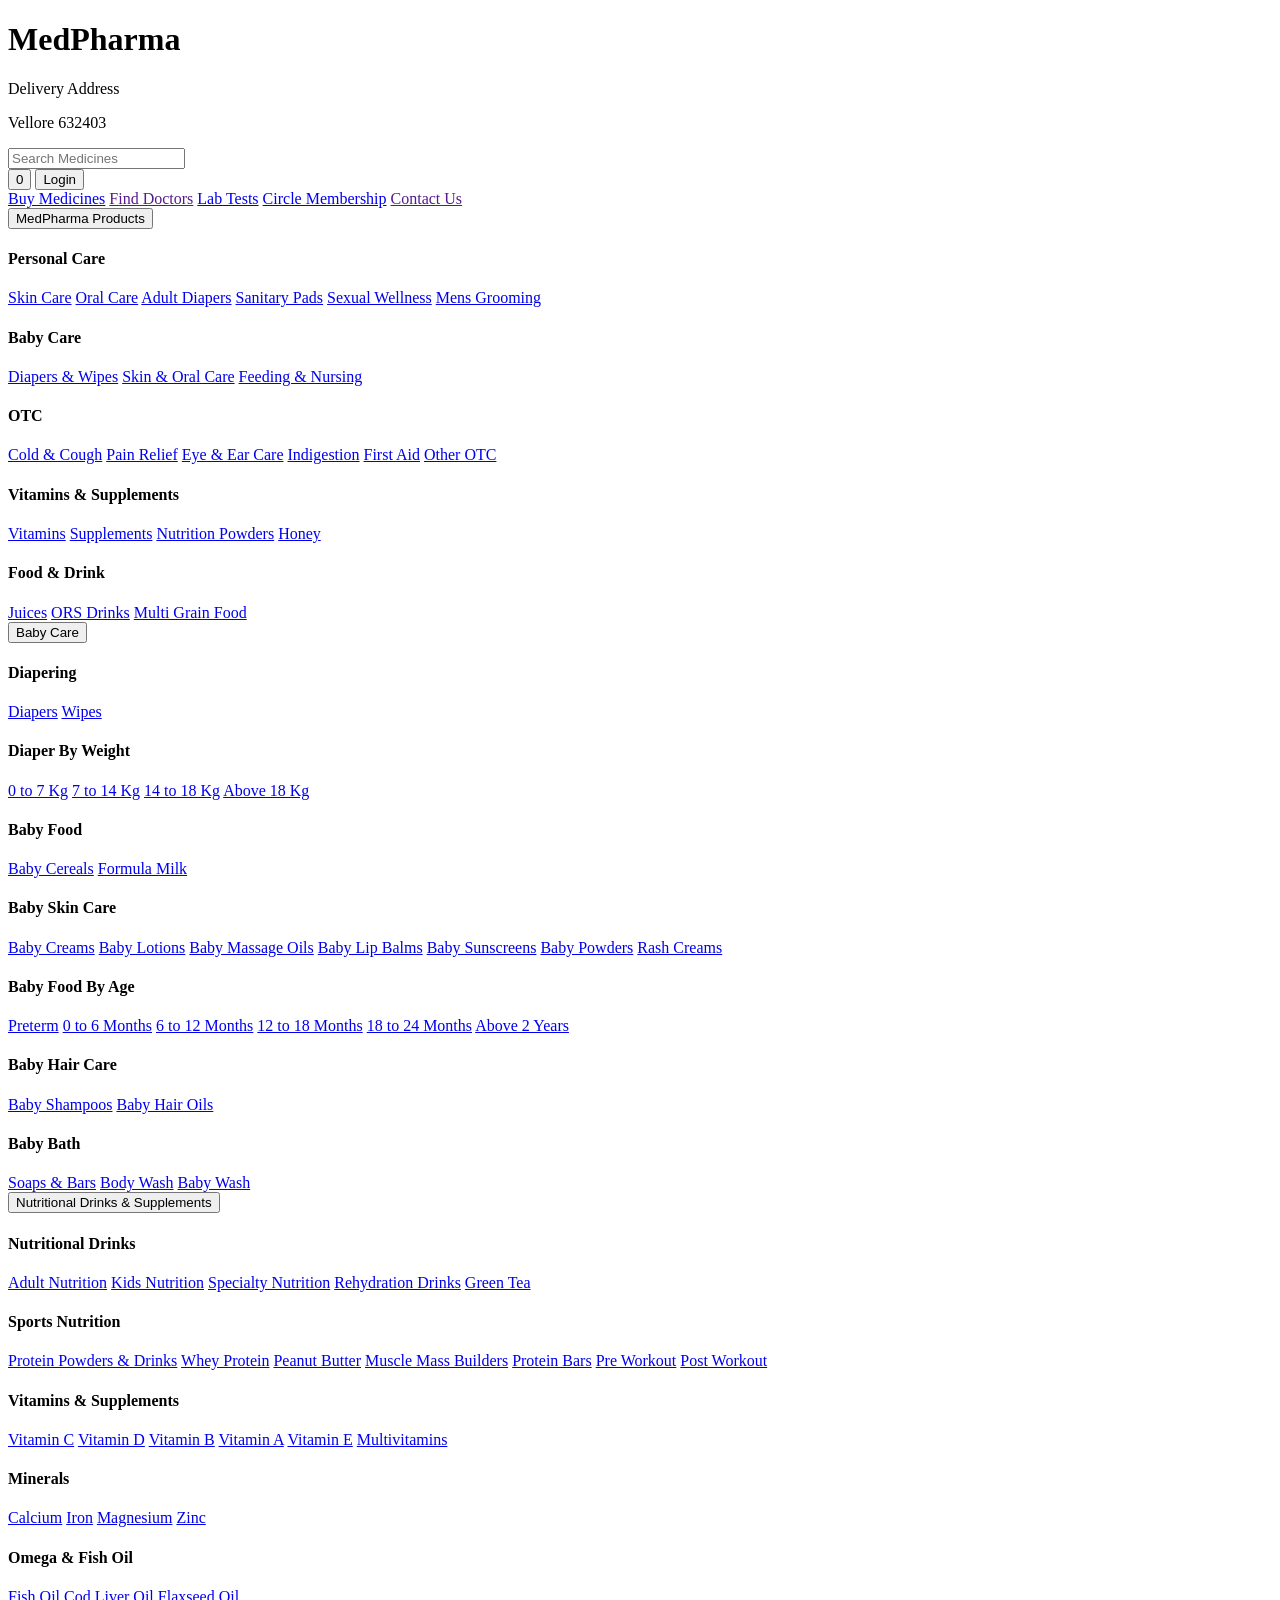
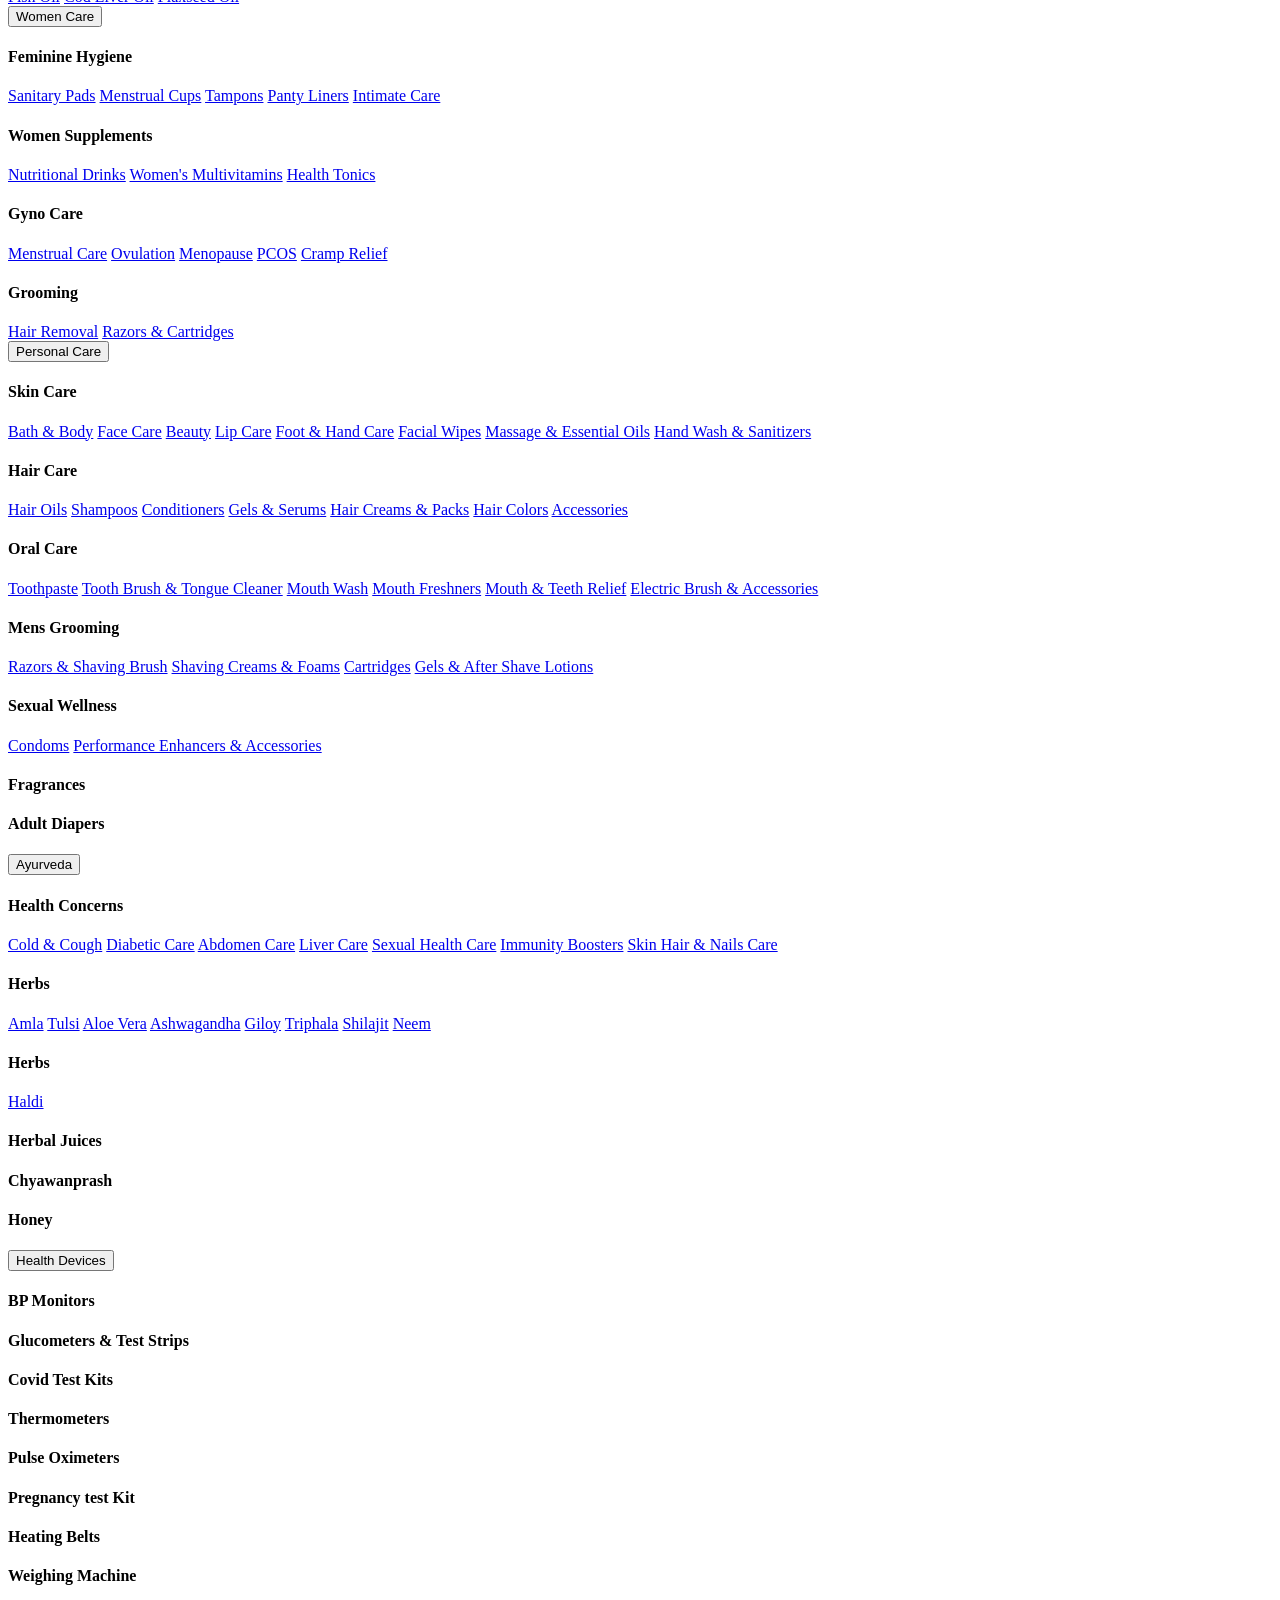
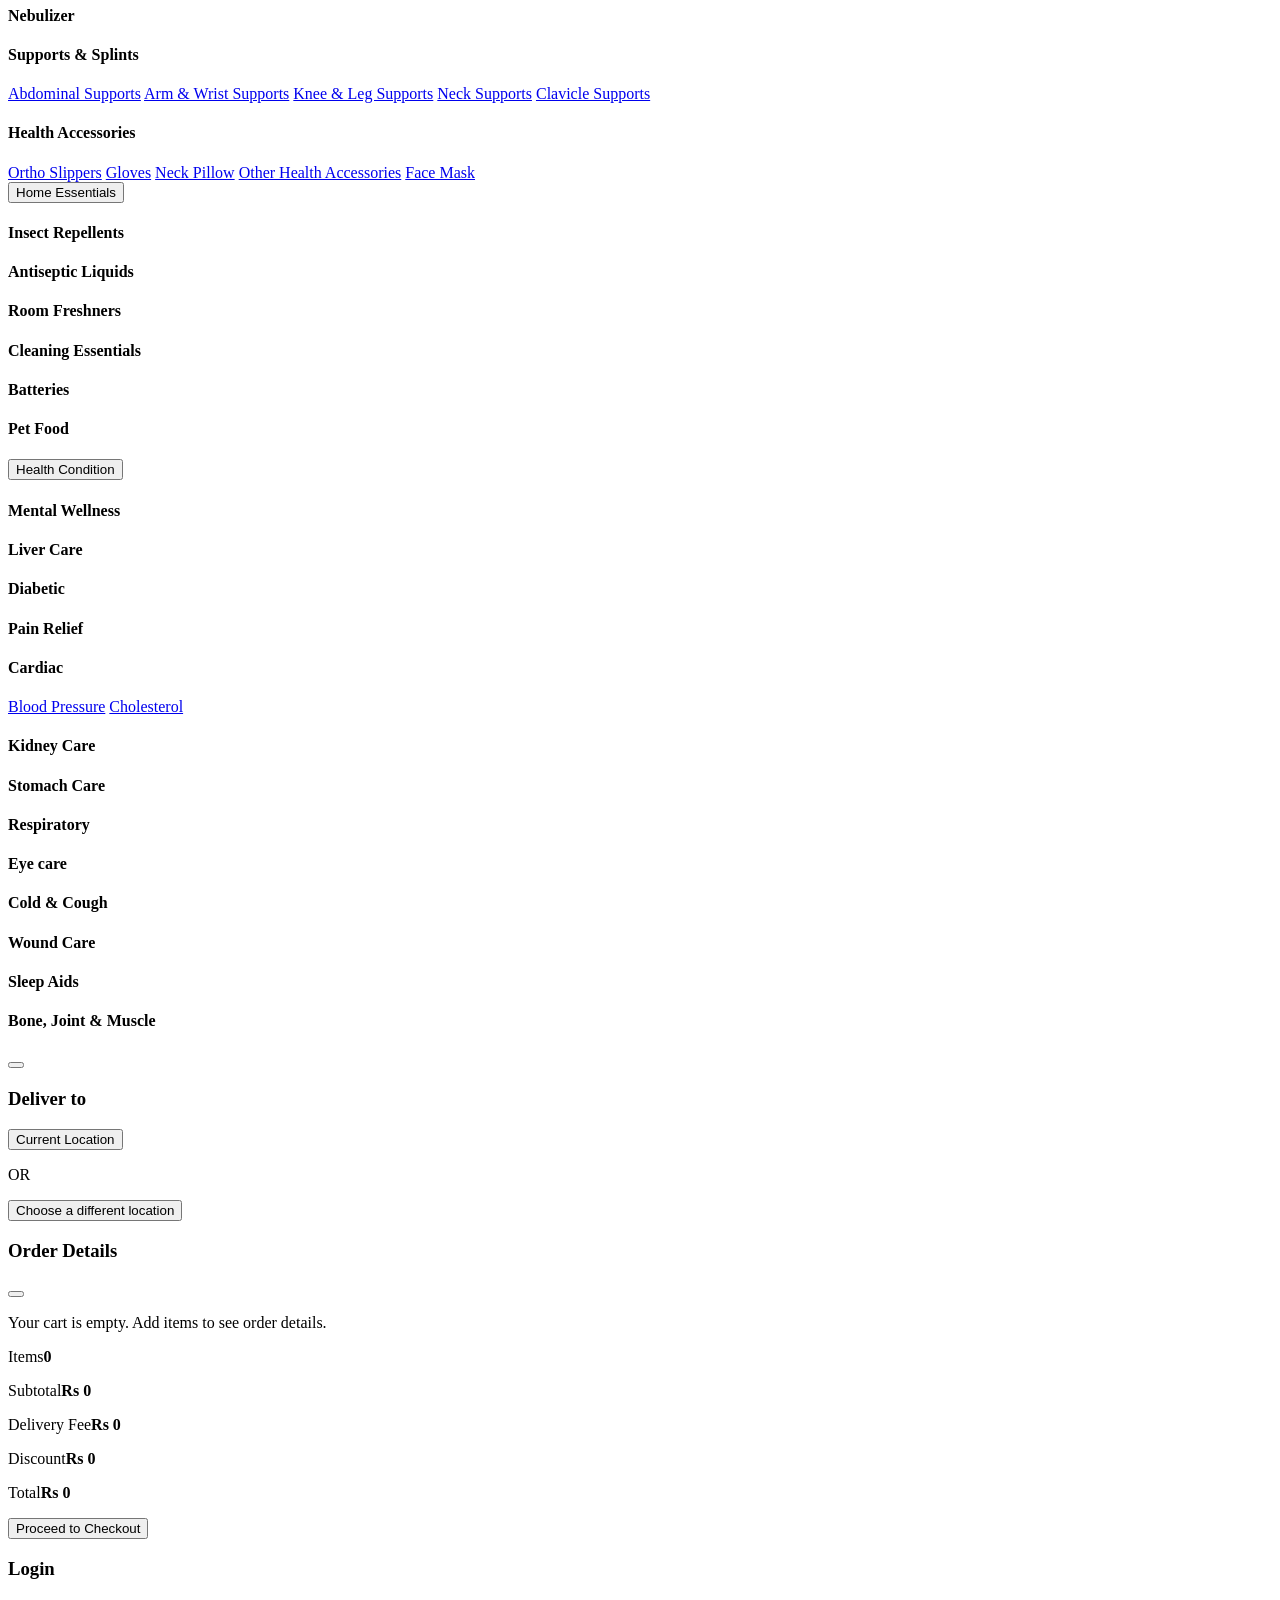
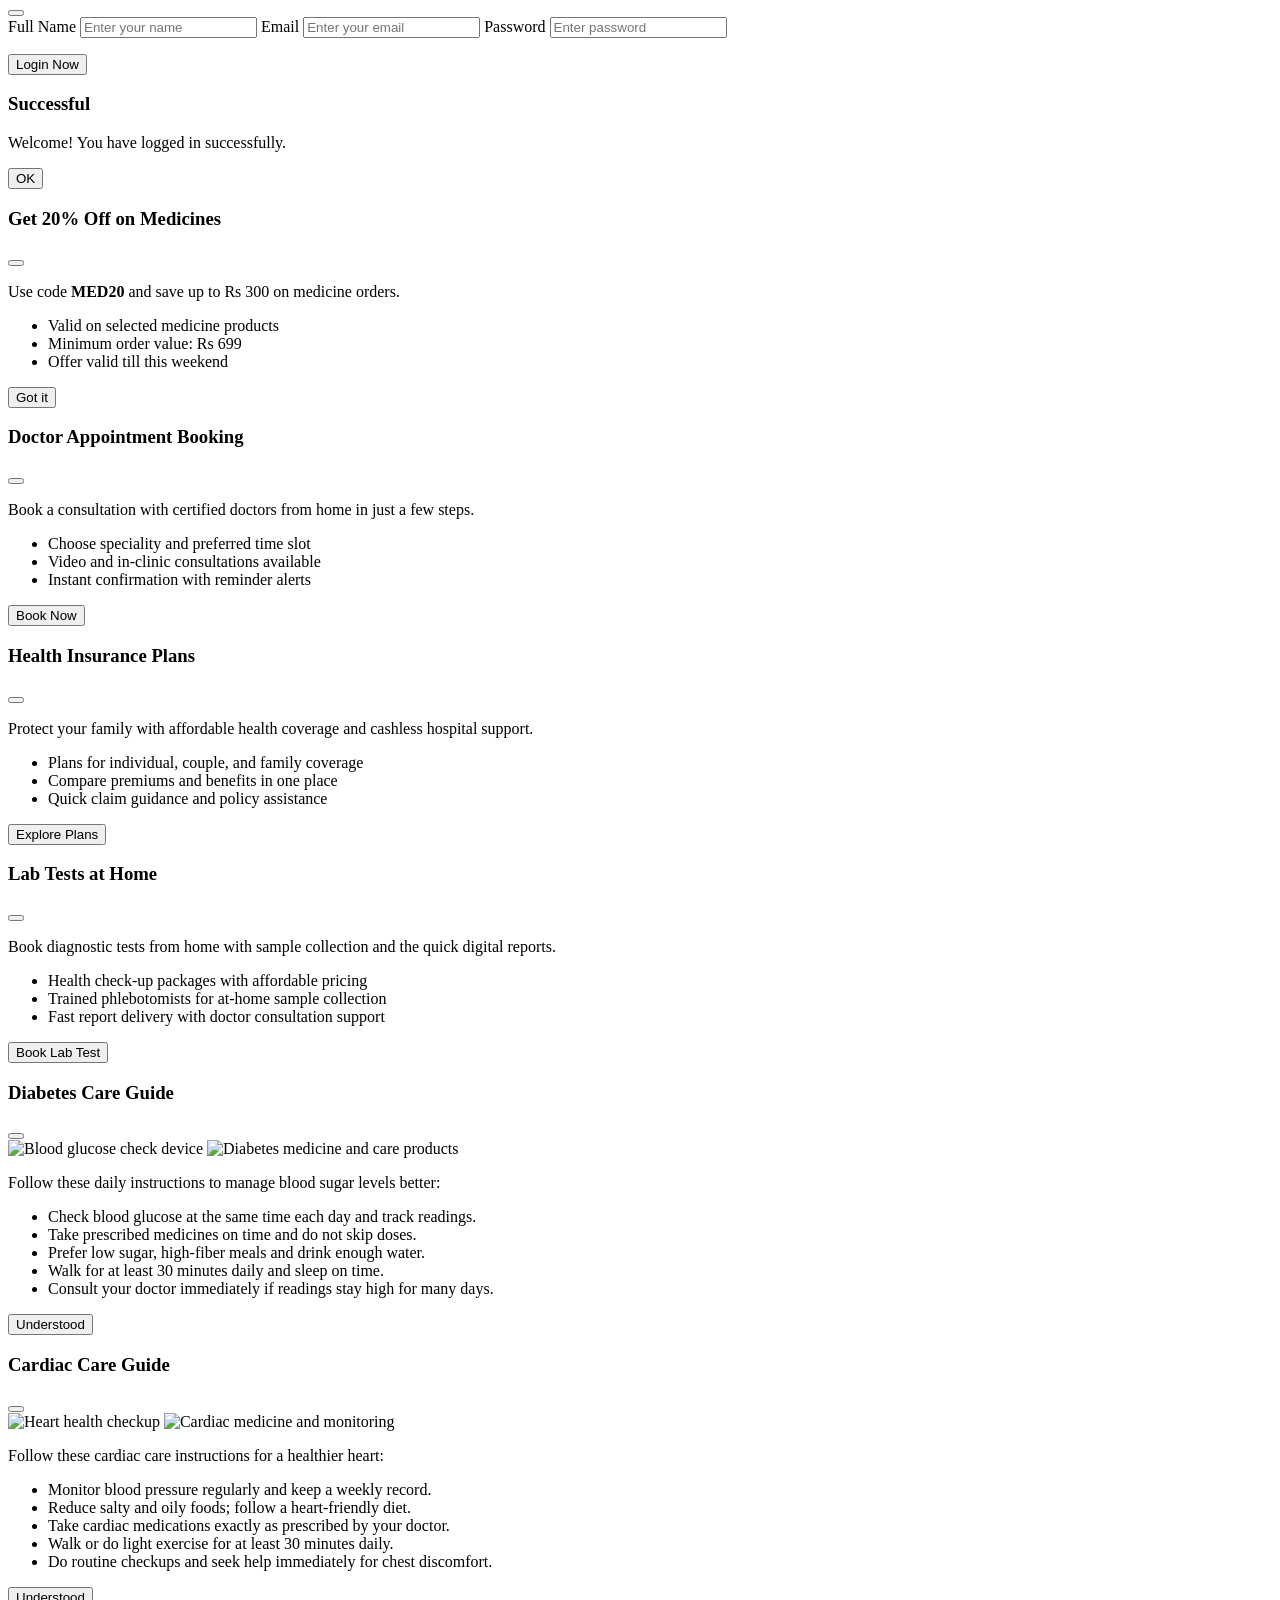
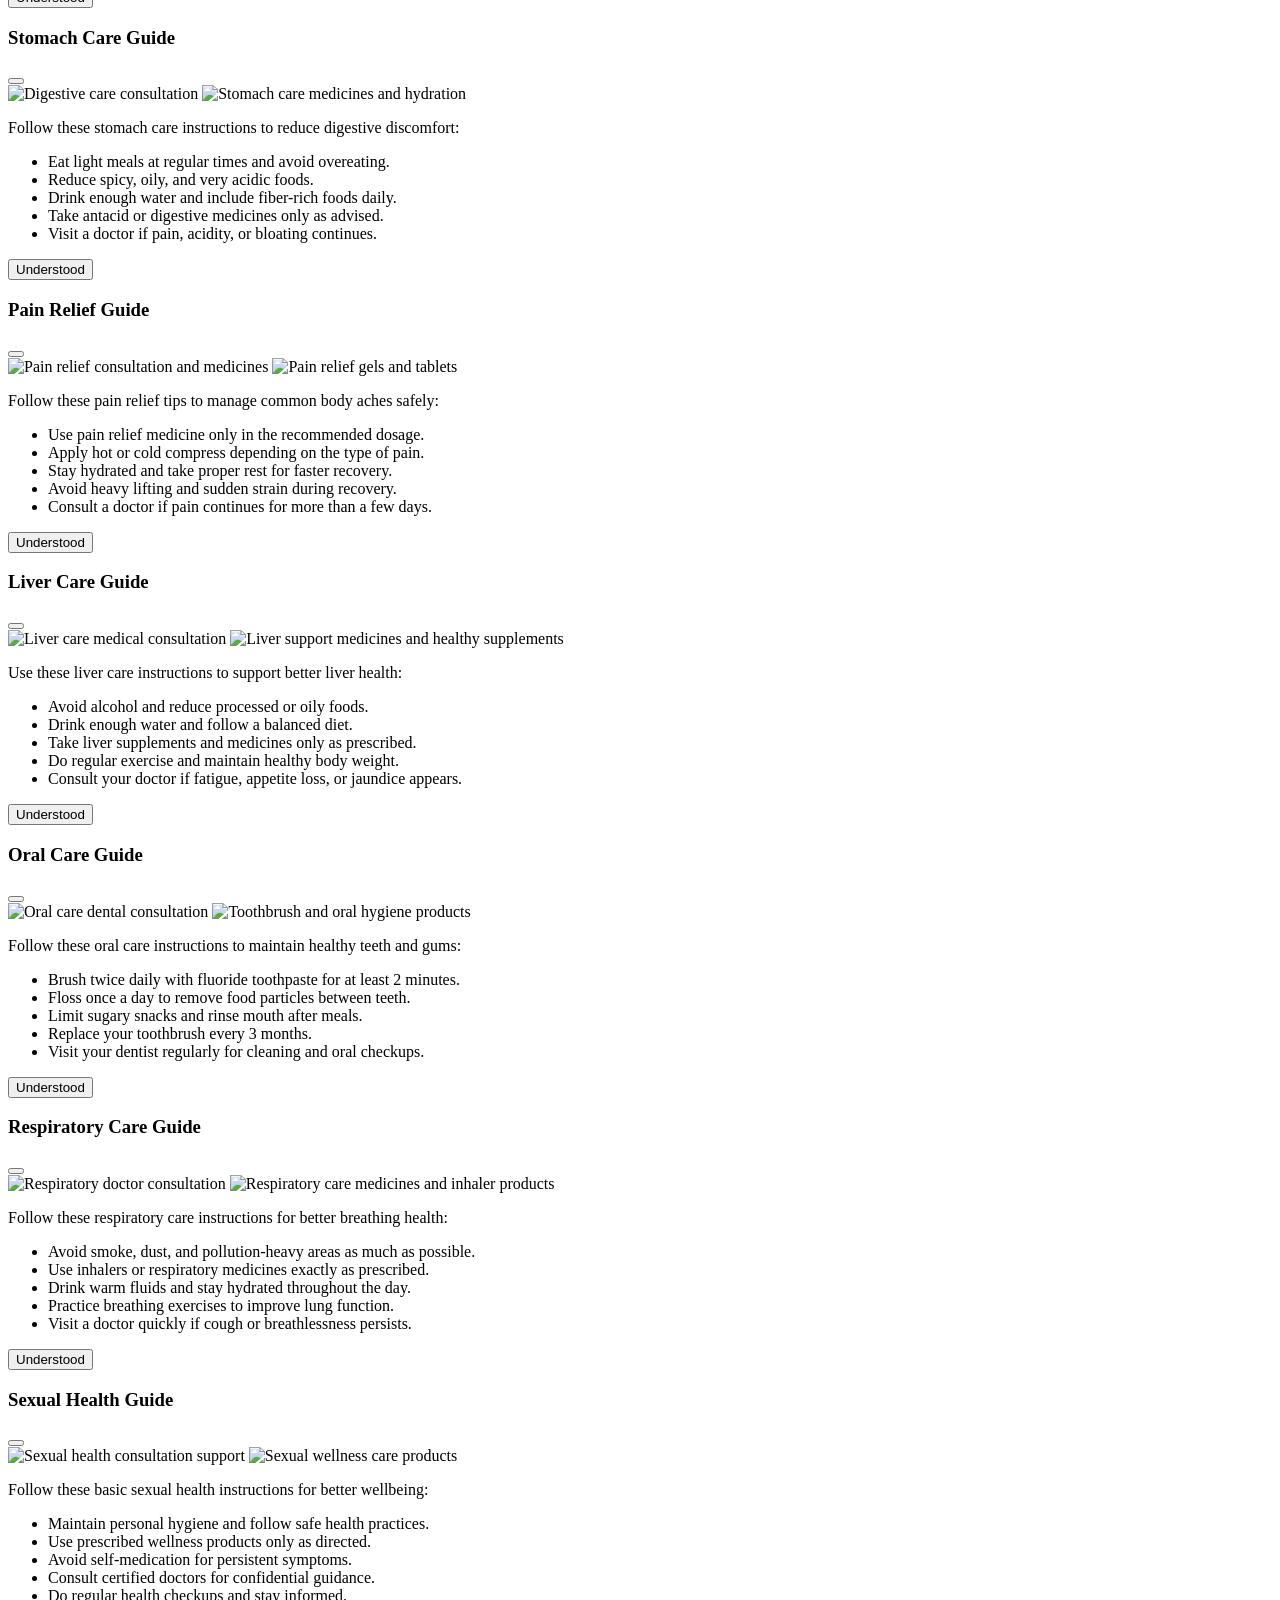
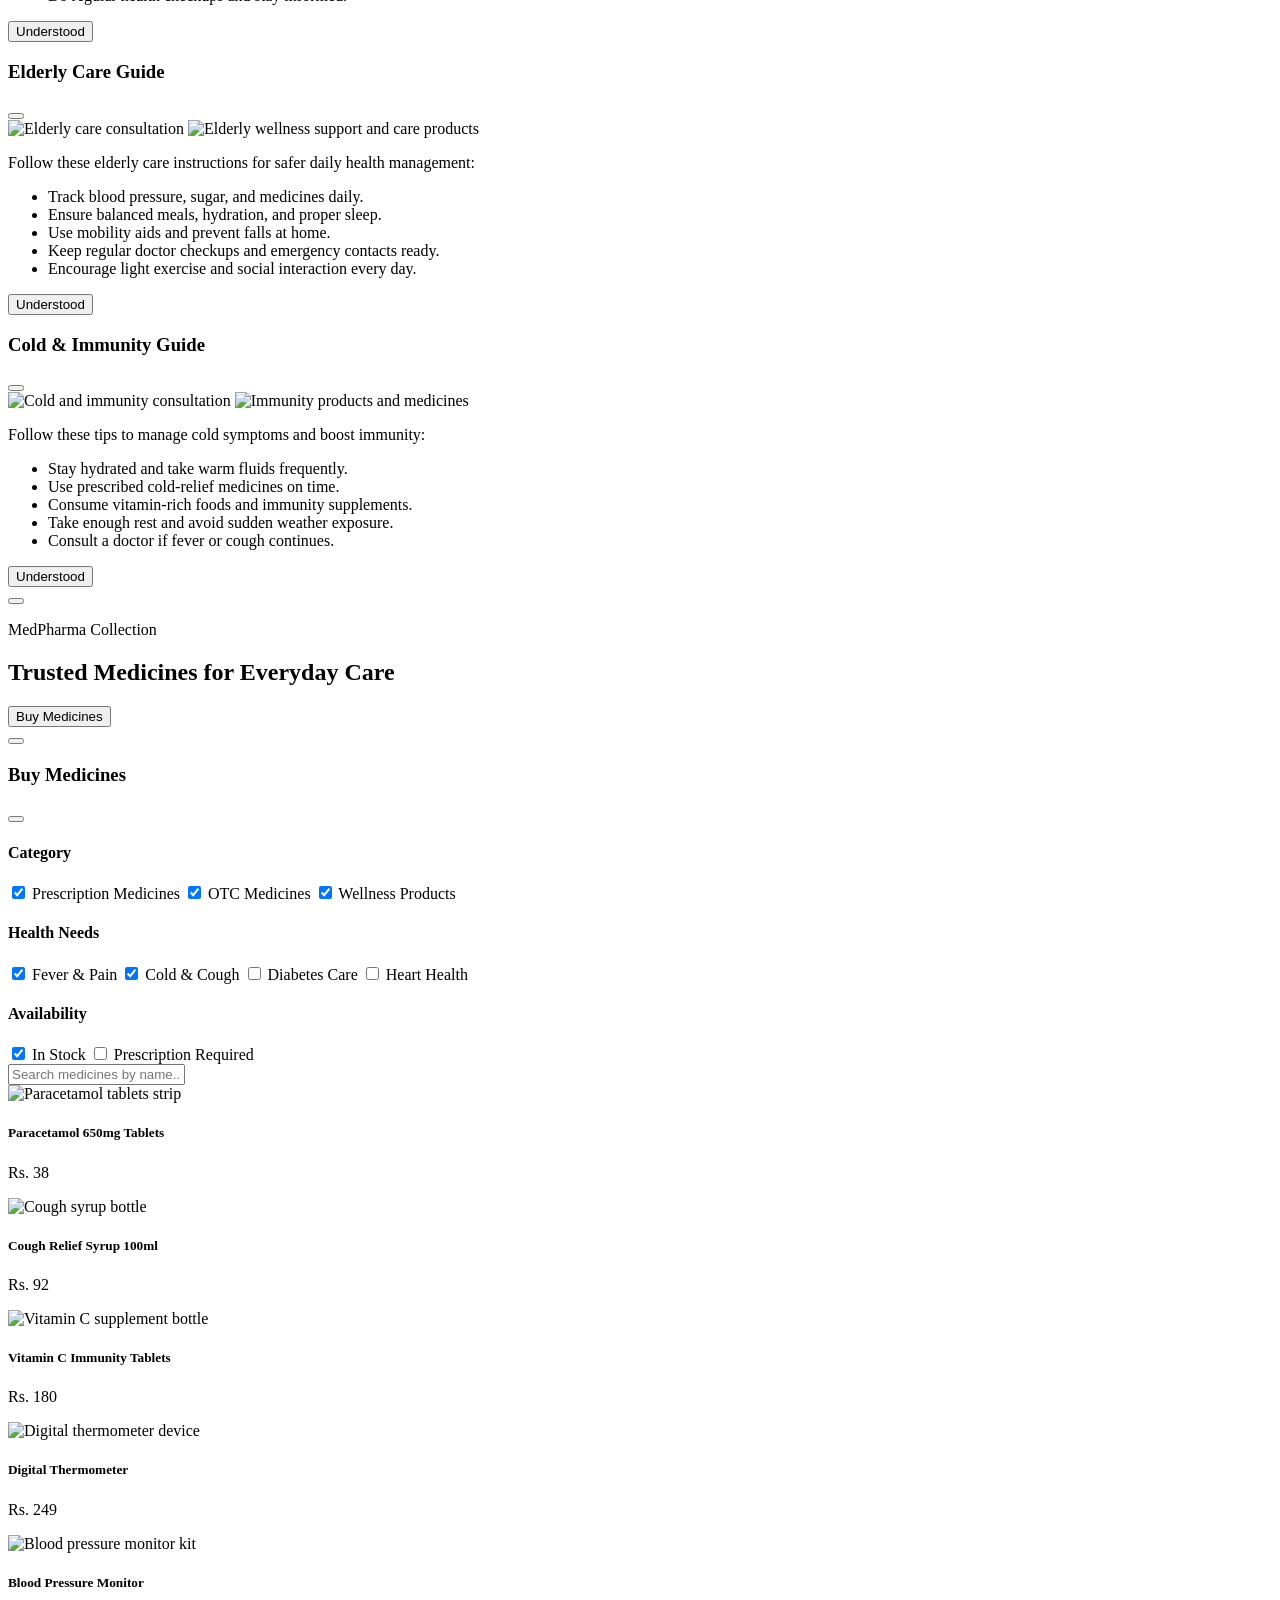
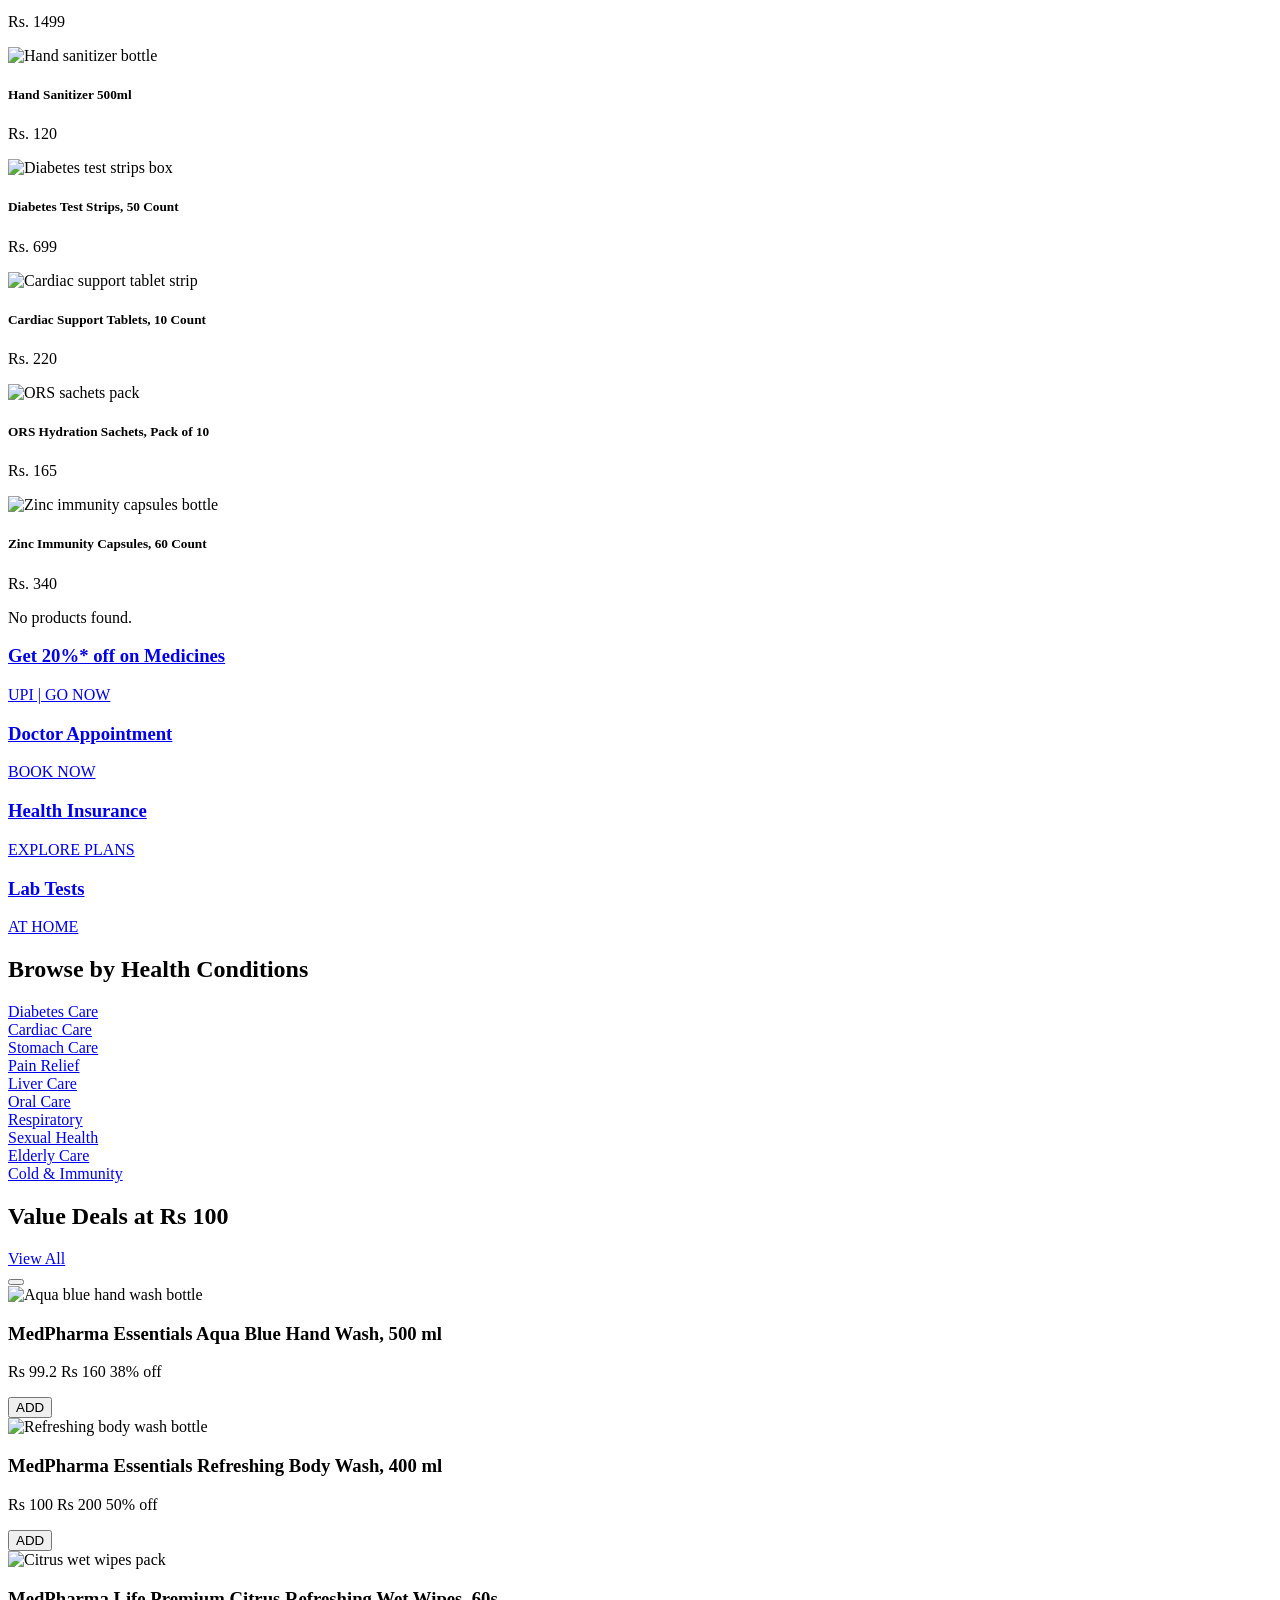
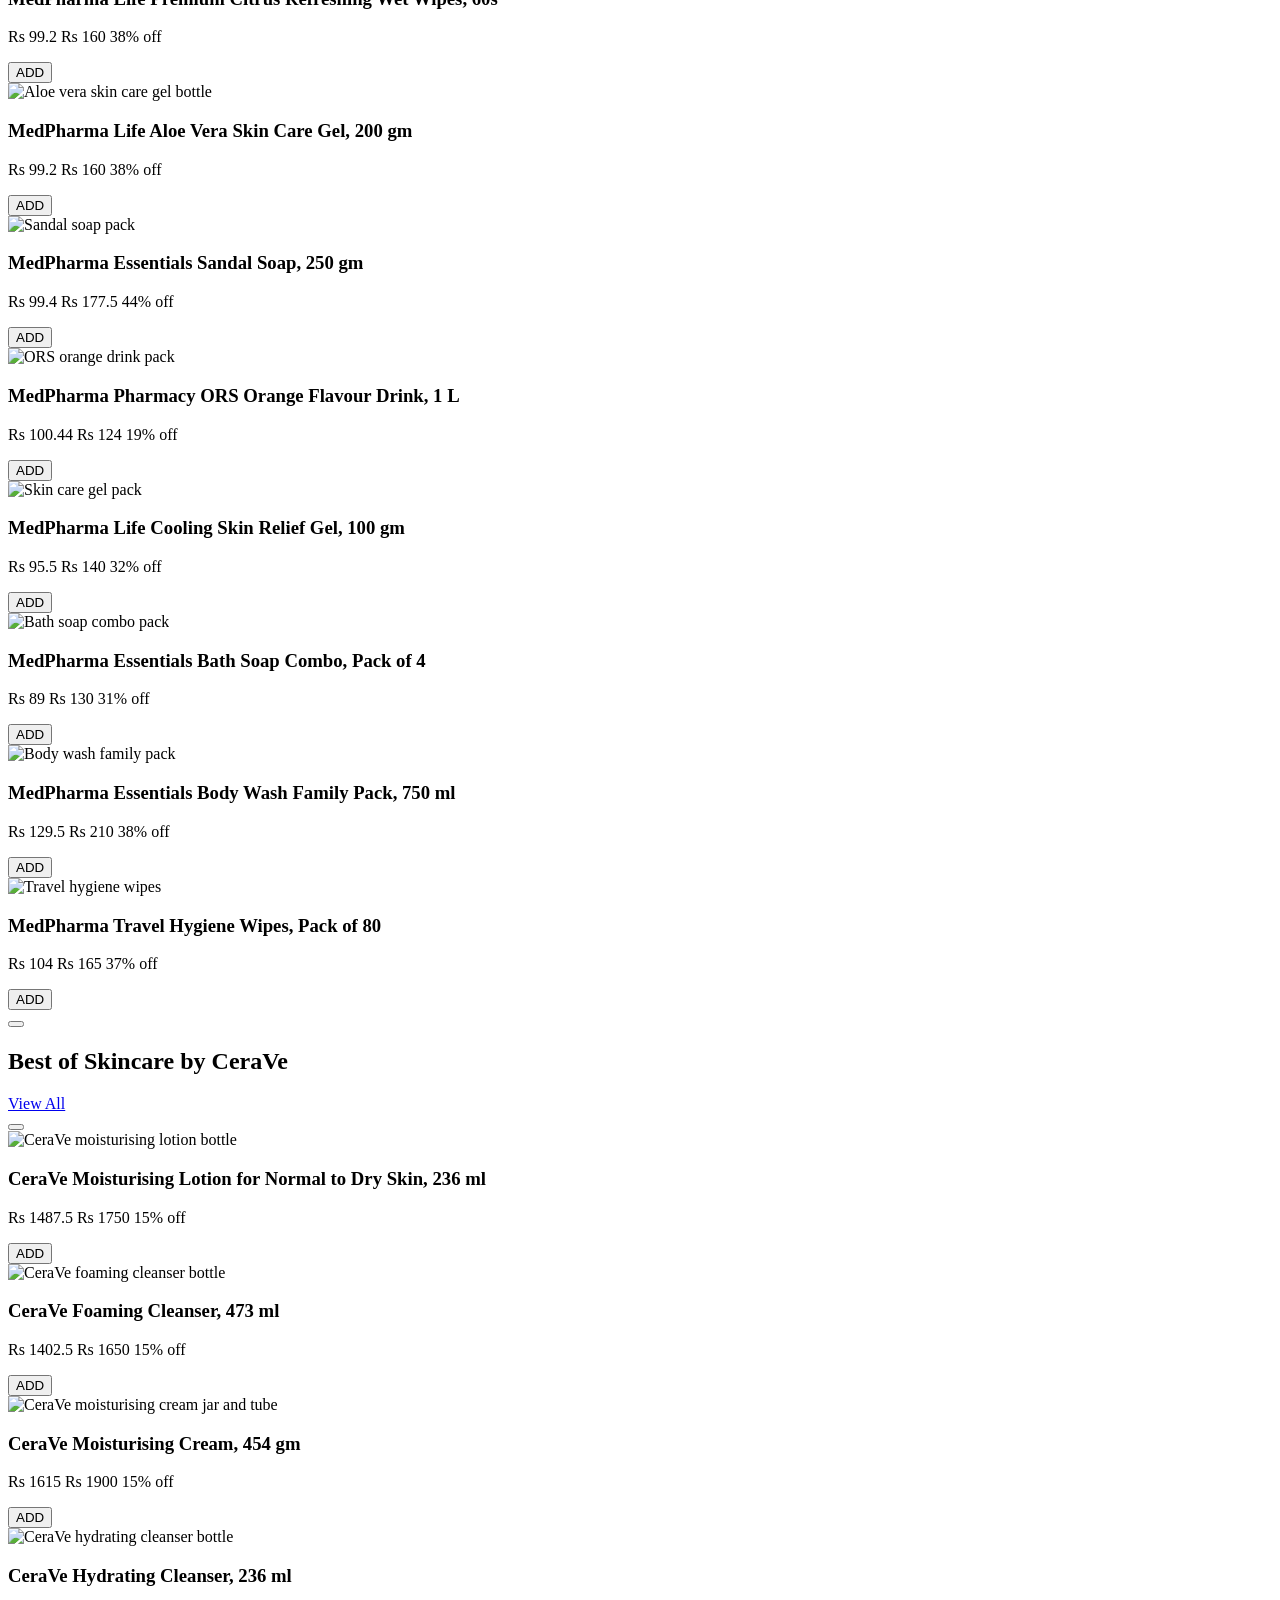
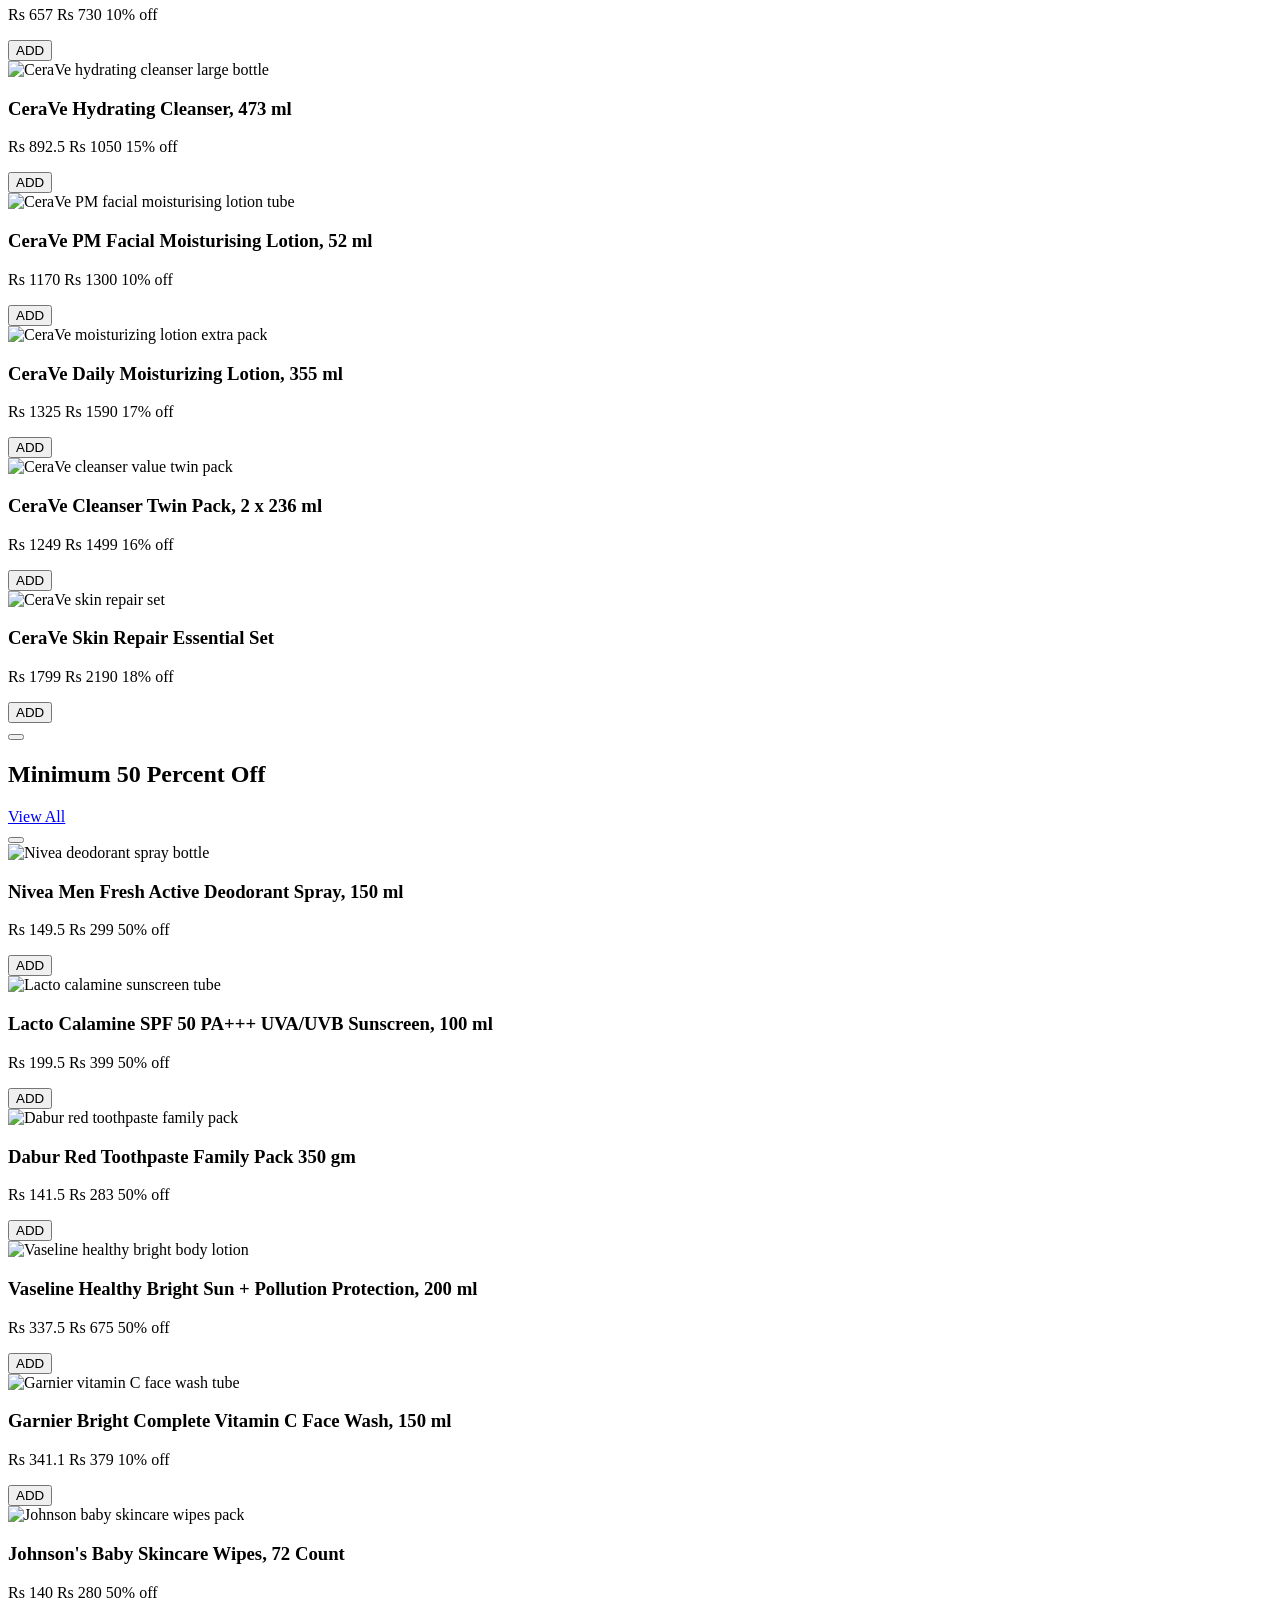
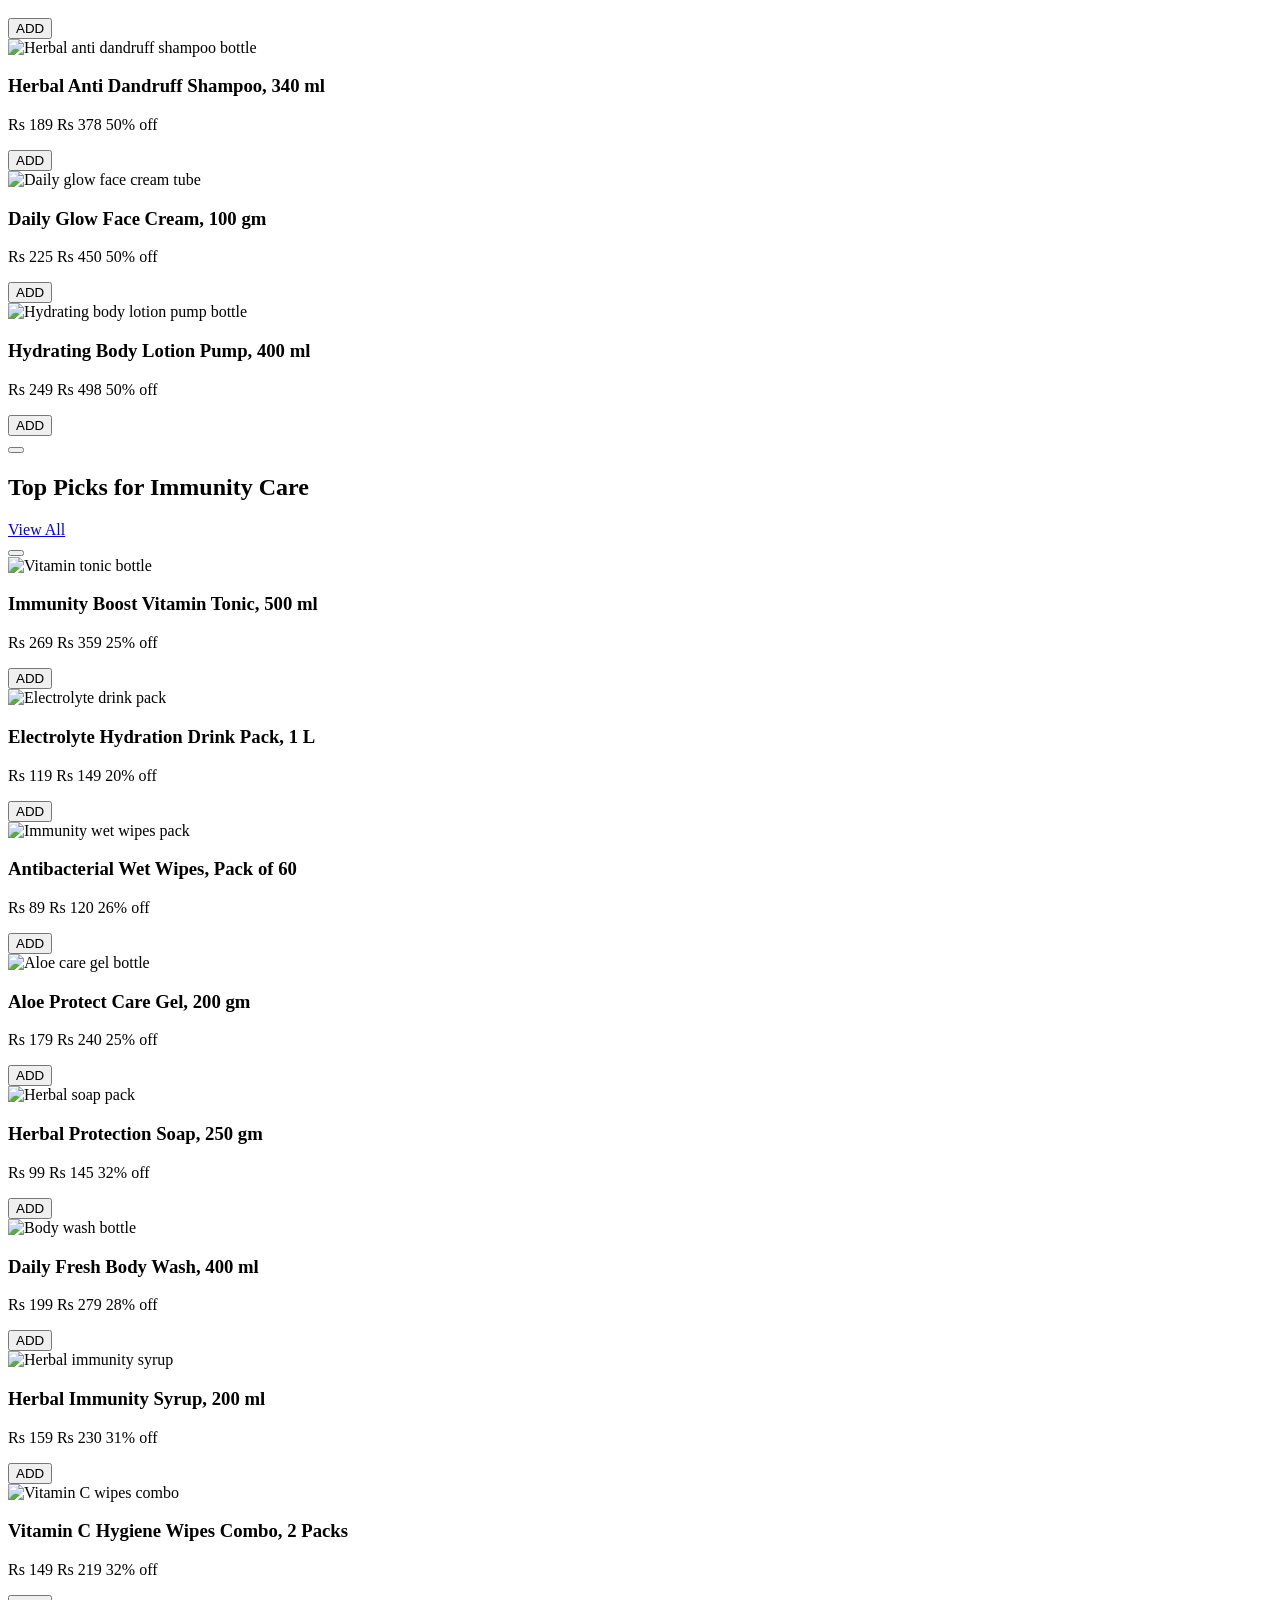
==== index.html @ a36d5024 "Merge branch 'main' of https://github.com/Poovarasan999/Med-Pharma-E-Commerce" ====
<!DOCTYPE html>
<html lang="en">

<head>
    <meta charset="UTF-8">
    <meta name="viewport" content="width=device-width, initial-scale=1.0">
    <meta name="description" content="MedPharma healthcare and medicine delivery platform.">
    <title>MedPharma</title>
    <link href="https://fonts.googleapis.com/css2?family=Inter&display=swap" rel="stylesheet">
    <link rel="stylesheet" href="https://cdnjs.cloudflare.com/ajax/libs/font-awesome/7.0.1/css/all.min.css"
        integrity="sha512-2SwdPD6INVrV/lHTZbO2nodKhrnDdJK9/kg2XD1r9uGqPo1cUbujc+IYdlYdEErWNu69gVcYgdxlmVmzTWnetw=="
        crossorigin="anonymous" referrerpolicy="no-referrer">
    <link rel="stylesheet" href="style.css">
</head>

<body>
    <header class="header">
        <div class="header__top">
            <div class="header__left">
                <div class="logo">
                    <div class="logo__icon">
                        <i class="fa-solid fa-syringe" aria-hidden="true"></i>
                    </div>
                    <h1>MedPharma</h1>
                </div>
                <div class="logo__2" id="addressToggle" role="button" tabindex="0" aria-label="Open delivery location panel">
                    <div class="map__logo">
                        <i class="fa-solid fa-location-dot" aria-hidden="true"></i>
                    </div>
                    <div class="address">
                        <p>Delivery Address</p>
                        <p>Vellore 632403 <i class="fa-solid fa-angle-down" aria-hidden="true"></i></p>
                    </div>
                </div>
            </div>
            <div class="header__search">
                <i class="fa-solid fa-magnifying-glass" aria-hidden="true"></i>
                <input type="text" placeholder="Search Medicines">
            </div>
            <div class="header__right">
                <button class="icon-btn" id="cartToggle" aria-label="cart">
                    <i class="fa-solid fa-cart-shopping" aria-hidden="true"></i>
                    <span class="badge" id="cartBadge">0</span>
                </button>
                <button class="login-btn" id="loginToggle" type="button">
                    Login
                    <i class="fa-regular fa-user" aria-hidden="true"></i>
                </button>
            </div>
        </div>

        <nav class="header__mid" aria-label="Quick links">
            <a href="index.html">Buy Medicines</a>
            <a href="">Find Doctors</a>
            <a href="lab_tests.html">Lab Tests</a>
            <a href="Circle_membership.html">Circle Membership</a>
            <a href="">Contact Us</a>
        </nav>

        <nav class="header__bottom" aria-label="Product categories">
            <div class="menu-item menu-item--mega">
                <button type="button" class="mega-trigger" aria-haspopup="true">MedPharma Products</button>
                <div class="mega-menu">
                    <div class="mega-menu__col">
                        <h4>Personal Care</h4>
                        <a href="#">Skin Care</a>
                        <a href="#">Oral Care</a>
                        <a href="#">Adult Diapers</a>
                        <a href="#">Sanitary Pads</a>
                        <a href="#">Sexual Wellness</a>
                        <a href="#">Mens Grooming</a>
                    </div>
                    <div class="mega-menu__col alt">
                        <h4>Baby Care</h4>
                        <a href="#">Diapers &amp; Wipes</a>
                        <a href="#">Skin &amp; Oral Care</a>
                        <a href="#">Feeding &amp; Nursing</a>
                    </div>
                    <div class="mega-menu__col">
                        <h4>OTC</h4>
                        <a href="#">Cold &amp; Cough</a>
                        <a href="#">Pain Relief</a>
                        <a href="#">Eye &amp; Ear Care</a>
                        <a href="#">Indigestion</a>
                        <a href="#">First Aid</a>
                        <a href="#">Other OTC</a>
                    </div>
                    <div class="mega-menu__col alt">
                        <h4>Vitamins &amp; Supplements</h4>
                        <a href="#">Vitamins</a>
                        <a href="#">Supplements</a>
                        <a href="#">Nutrition Powders</a>
                        <a href="#">Honey</a>
                    </div>
                    <div class="mega-menu__col">
                        <h4>Food &amp; Drink</h4>
                        <a href="#">Juices</a>
                        <a href="#">ORS Drinks</a>
                        <a href="#">Multi Grain Food</a>
                    </div>
                </div>
            </div>

            <div class="menu-item menu-item--mega">
                <button type="button" class="mega-trigger" aria-haspopup="true">Baby Care</button>
                <div class="mega-menu">
                    <div class="mega-menu__col">
                        <h4>Diapering</h4>
                        <a href="#">Diapers</a>
                        <a href="#">Wipes</a>
                        <h4>Diaper By Weight</h4>
                        <a href="#">0 to 7 Kg</a>
                        <a href="#">7 to 14 Kg</a>
                        <a href="#">14 to 18 Kg</a>
                        <a href="#">Above 18 Kg</a>
                    </div>
                    <div class="mega-menu__col alt">
                        <h4>Baby Food</h4>
                        <a href="#">Baby Cereals</a>
                        <a href="#">Formula Milk</a>
                    </div>
                    <div class="mega-menu__col">
                        <h4>Baby Skin Care</h4>
                        <a href="#">Baby Creams</a>
                        <a href="#">Baby Lotions</a>
                        <a href="#">Baby Massage Oils</a>
                        <a href="#">Baby Lip Balms</a>
                        <a href="#">Baby Sunscreens</a>
                        <a href="#">Baby Powders</a>
                        <a href="#">Rash Creams</a>
                    </div>
                    <div class="mega-menu__col alt">
                        <h4>Baby Food By Age</h4>
                        <a href="#">Preterm</a>
                        <a href="#">0 to 6 Months</a>
                        <a href="#">6 to 12 Months</a>
                        <a href="#">12 to 18 Months</a>
                        <a href="#">18 to 24 Months</a>
                        <a href="#">Above 2 Years</a>
                    </div>
                    <div class="mega-menu__col">
                        <h4>Baby Hair Care</h4>
                        <a href="#">Baby Shampoos</a>
                        <a href="#">Baby Hair Oils</a>
                        <h4>Baby Bath</h4>
                        <a href="#">Soaps &amp; Bars</a>
                        <a href="#">Body Wash</a>
                        <a href="#">Baby Wash</a>
                    </div>
                </div>
            </div>

            <div class="menu-item menu-item--mega">
                <button type="button" class="mega-trigger" aria-haspopup="true">Nutritional Drinks &amp;
                    Supplements</button>
                <div class="mega-menu">
                    <div class="mega-menu__col">
                        <h4>Nutritional Drinks</h4>
                        <a href="#">Adult Nutrition</a>
                        <a href="#">Kids Nutrition</a>
                        <a href="#">Specialty Nutrition</a>
                        <a href="#">Rehydration Drinks</a>
                        <a href="#">Green Tea</a>
                    </div>
                    <div class="mega-menu__col alt">
                        <h4>Sports Nutrition</h4>
                        <a href="#">Protein Powders &amp; Drinks</a>
                        <a href="#">Whey Protein</a>
                        <a href="#">Peanut Butter</a>
                        <a href="#">Muscle Mass Builders</a>
                        <a href="#">Protein Bars</a>
                        <a href="#">Pre Workout</a>
                        <a href="#">Post Workout</a>
                    </div>
                    <div class="mega-menu__col">
                        <h4>Vitamins &amp; Supplements</h4>
                        <a href="#">Vitamin C</a>
                        <a href="#">Vitamin D</a>
                        <a href="#">Vitamin B</a>
                        <a href="#">Vitamin A</a>
                        <a href="#">Vitamin E</a>
                        <a href="#">Multivitamins</a>
                    </div>
                    <div class="mega-menu__col alt">
                        <h4>Minerals</h4>
                        <a href="#">Calcium</a>
                        <a href="#">Iron</a>
                        <a href="#">Magnesium</a>
                        <a href="#">Zinc</a>
                    </div>
                    <div class="mega-menu__col">
                        <h4>Omega &amp; Fish Oil</h4>
                        <a href="#">Fish Oil</a>
                        <a href="#">Cod Liver Oil</a>
                        <a href="#">Flaxseed Oil</a>
                    </div>
                </div>
            </div>

            <div class="menu-item menu-item--mega">
                <button type="button" class="mega-trigger" aria-haspopup="true">Women Care</button>
                <div class="mega-menu">
                    <div class="mega-menu__col">
                        <h4>Feminine Hygiene</h4>
                        <a href="#">Sanitary Pads</a>
                        <a href="#">Menstrual Cups</a>
                        <a href="#">Tampons</a>
                        <a href="#">Panty Liners</a>
                        <a href="#">Intimate Care</a>
                    </div>
                    <div class="mega-menu__col alt">
                        <h4>Women Supplements</h4>
                        <a href="#">Nutritional Drinks</a>
                        <a href="#">Women's Multivitamins</a>
                        <a href="#">Health Tonics</a>
                    </div>
                    <div class="mega-menu__col">
                        <h4>Gyno Care</h4>
                        <a href="#">Menstrual Care</a>
                        <a href="#">Ovulation</a>
                        <a href="#">Menopause</a>
                        <a href="#">PCOS</a>
                        <a href="#">Cramp Relief</a>
                    </div>
                    <div class="mega-menu__col alt">
                        <h4>Grooming</h4>
                        <a href="#">Hair Removal</a>
                        <a href="#">Razors &amp; Cartridges</a>
                    </div>
                </div>
            </div>

            <div class="menu-item menu-item--mega">
                <button type="button" class="mega-trigger" aria-haspopup="true">Personal Care</button>
                <div class="mega-menu">
                    <div class="mega-menu__col">
                        <h4>Skin Care</h4>
                        <a href="#">Bath &amp; Body</a>
                        <a href="#">Face Care</a>
                        <a href="#">Beauty</a>
                        <a href="#">Lip Care</a>
                        <a href="#">Foot &amp; Hand Care</a>
                        <a href="#">Facial Wipes</a>
                        <a href="#">Massage &amp; Essential Oils</a>
                        <a href="#">Hand Wash &amp; Sanitizers</a>
                    </div>
                    <div class="mega-menu__col alt">
                        <h4>Hair Care</h4>
                        <a href="#">Hair Oils</a>
                        <a href="#">Shampoos</a>
                        <a href="#">Conditioners</a>
                        <a href="#">Gels &amp; Serums</a>
                        <a href="#">Hair Creams &amp; Packs</a>
                        <a href="#">Hair Colors</a>
                        <a href="#">Accessories</a>
                    </div>
                    <div class="mega-menu__col">
                        <h4>Oral Care</h4>
                        <a href="#">Toothpaste</a>
                        <a href="#">Tooth Brush &amp; Tongue Cleaner</a>
                        <a href="#">Mouth Wash</a>
                        <a href="#">Mouth Freshners</a>
                        <a href="#">Mouth &amp; Teeth Relief</a>
                        <a href="#">Electric Brush &amp; Accessories</a>
                    </div>
                    <div class="mega-menu__col alt">
                        <h4>Mens Grooming</h4>
                        <a href="#">Razors &amp; Shaving Brush</a>
                        <a href="#">Shaving Creams &amp; Foams</a>
                        <a href="#">Cartridges</a>
                        <a href="#">Gels &amp; After Shave Lotions</a>
                        <h4>Sexual Wellness</h4>
                        <a href="#">Condoms</a>
                        <a href="#">Performance Enhancers &amp; Accessories</a>
                    </div>
                    <div class="mega-menu__col">
                        <h4>Fragrances</h4>
                        <h4>Adult Diapers</h4>
                    </div>
                </div>
            </div>

            <div class="menu-item menu-item--mega">
                <button type="button" class="mega-trigger" aria-haspopup="true">Ayurveda</button>
                <div class="mega-menu">
                    <div class="mega-menu__col">
                        <h4>Health Concerns</h4>
                        <a href="#">Cold &amp; Cough</a>
                        <a href="#">Diabetic Care</a>
                        <a href="#">Abdomen Care</a>
                        <a href="#">Liver Care</a>
                        <a href="#">Sexual Health Care</a>
                        <a href="#">Immunity Boosters</a>
                        <a href="#">Skin Hair &amp; Nails Care</a>
                    </div>
                    <div class="mega-menu__col alt">
                        <h4>Herbs</h4>
                        <a href="#">Amla</a>
                        <a href="#">Tulsi</a>
                        <a href="#">Aloe Vera</a>
                        <a href="#">Ashwagandha</a>
                        <a href="#">Giloy</a>
                        <a href="#">Triphala</a>
                        <a href="#">Shilajit</a>
                        <a href="#">Neem</a>
                    </div>
                    <div class="mega-menu__col">
                        <h4>Herbs</h4>
                        <a href="#">Haldi</a>
                        <h4>Herbal Juices</h4>
                        <h4>Chyawanprash</h4>
                        <h4>Honey</h4>
                    </div>
                </div>
            </div>

            <div class="menu-item menu-item--mega">
                <button type="button" class="mega-trigger" aria-haspopup="true">Health Devices</button>
                <div class="mega-menu">
                    <div class="mega-menu__col">
                        <h4>BP Monitors</h4>
                        <h4>Glucometers &amp; Test Strips</h4>
                        <h4>Covid Test Kits</h4>
                        <h4>Thermometers</h4>
                        <h4>Pulse Oximeters</h4>
                        <h4>Pregnancy test Kit</h4>
                        <h4>Heating Belts</h4>
                        <h4>Weighing Machine</h4>
                    </div>
                    <div class="mega-menu__col alt">
                        <h4>Nebulizer</h4>
                        <h4>Supports &amp; Splints</h4>
                        <a href="#">Abdominal Supports</a>
                        <a href="#">Arm &amp; Wrist Supports</a>
                        <a href="#">Knee &amp; Leg Supports</a>
                        <a href="#">Neck Supports</a>
                        <a href="#">Clavicle Supports</a>
                    </div>
                    <div class="mega-menu__col">
                        <h4>Health Accessories</h4>
                        <a href="#">Ortho Slippers</a>
                        <a href="#">Gloves</a>
                        <a href="#">Neck Pillow</a>
                        <a href="#">Other Health Accessories</a>
                        <a href="#">Face Mask</a>
                    </div>
                </div>
            </div>

            <div class="menu-item menu-item--mega">
                <button type="button" class="mega-trigger" aria-haspopup="true">Home Essentials</button>
                <div class="mega-menu">
                    <div class="mega-menu__col">
                        <h4>Insect Repellents</h4>
                        <h4>Antiseptic Liquids</h4>
                        <h4>Room Freshners</h4>
                        <h4>Cleaning Essentials</h4>
                        <h4>Batteries</h4>
                        <h4>Pet Food</h4>
                    </div>
                </div>
            </div>

            <div class="menu-item menu-item--mega">
                <button type="button" class="mega-trigger" aria-haspopup="true">Health Condition</button>
                <div class="mega-menu">
                    <div class="mega-menu__col">
                        <h4>Mental Wellness</h4>
                        <h4>Liver Care</h4>
                        <h4>Diabetic</h4>
                        <h4>Pain Relief</h4>
                        <h4>Cardiac</h4>
                        <a href="#">Blood Pressure</a>
                        <a href="#">Cholesterol</a>
                        <h4>Kidney Care</h4>
                    </div>
                    <div class="mega-menu__col alt">
                        <h4>Stomach Care</h4>
                        <h4>Respiratory</h4>
                        <h4>Eye care</h4>
                        <h4>Cold &amp; Cough</h4>
                        <h4>Wound Care</h4>
                        <h4>Sleep Aids</h4>
                        <h4>Bone, Joint &amp; Muscle</h4>
                    </div>
                </div>
            </div>
        </nav>
    </header>

    <div class="location-overlay" id="locationOverlay"></div>
    <aside class="location-panel" id="locationPanel" aria-label="Delivery location panel">
        <div class="location-panel__top">
            <button type="button" class="location-panel__back" id="locationClose" aria-label="Close location panel">
                <i class="fa-solid fa-arrow-left" aria-hidden="true"></i>
            </button>
            <h3>Deliver to</h3>
        </div>

        <button type="button" class="location-panel__btn location-panel__btn--primary">
            <i class="fa-solid fa-location-crosshairs" aria-hidden="true"></i>
            Current Location
        </button>

        <p class="location-panel__or">OR</p>

        <button type="button" class="location-panel__btn location-panel__btn--outline">
            <i class="fa-solid fa-location-dot" aria-hidden="true"></i>
            Choose a different location
        </button>
    </aside>

    <div class="cart-overlay" id="cartOverlay"></div>
    <div class="cart-modal" id="cartModal" aria-label="Order details popup">
        <div class="cart-modal__top">
            <h3>Order Details</h3>
            <button type="button" class="cart-modal__close" id="cartClose" aria-label="Close order details">
                <i class="fa-solid fa-xmark" aria-hidden="true"></i>
            </button>
        </div>

        <div class="cart-modal__body">
            <p class="cart-modal__empty" id="cartEmptyText">Your cart is empty. Add items to see order details.</p>
            <div class="cart-modal__list" id="cartItemsList"></div>
            <p class="cart-modal__row"><span>Items</span><strong id="cartItemsCount">0</strong></p>
            <p class="cart-modal__row"><span>Subtotal</span><strong id="cartSubtotal">Rs 0</strong></p>
            <p class="cart-modal__row"><span>Delivery Fee</span><strong id="cartDeliveryFee">Rs 0</strong></p>
            <p class="cart-modal__row"><span>Discount</span><strong id="cartDiscount">Rs 0</strong></p>
            <p class="cart-modal__row cart-modal__row--total"><span>Total</span><strong id="cartTotal">Rs 0</strong></p>
        </div>

        <button type="button" class="cart-modal__checkout" id="checkoutBtn">Proceed to Checkout</button>
    </div>

    <div class="login-overlay" id="loginOverlay"></div>
    <div class="login-modal" id="loginModal" aria-label="Login form popup">
        <div class="login-modal__top">
            <h3>Login</h3>
            <button type="button" class="login-modal__close" id="loginClose" aria-label="Close login form">
                <i class="fa-solid fa-xmark" aria-hidden="true"></i>
            </button>
        </div>

        <div class="login-modal__body">
            <label for="loginName">Full Name</label>
            <input type="text" id="loginName" placeholder="Enter your name">

            <label for="loginEmail">Email</label>
            <input type="email" id="loginEmail" placeholder="Enter your email">

            <label for="loginPassword">Password</label>
            <input type="password" id="loginPassword" placeholder="Enter password">

            <p class="login-modal__error" id="loginError"></p>
            <button type="button" class="login-modal__submit" id="loginSubmit">Login Now</button>
        </div>
    </div>

    <div class="success-overlay" id="successOverlay"></div>
    <div class="success-modal" id="successModal" aria-label="Login success popup">
        <div class="success-modal__icon">
            <i class="fa-solid fa-circle-check" aria-hidden="true"></i>
        </div>
        <h3 id="successTitle">Successful</h3>
        <p id="successMessage">Welcome! You have logged in successfully.</p>
        <button type="button" id="successOkBtn">OK</button>
    </div>

    <div class="promo-offer-overlay" id="promoOfferOverlay"></div>
    <div class="promo-offer-modal" id="promoOfferModal" aria-label="Promo offer popup">
        <div class="promo-offer-modal__top">
            <h3>Get 20% Off on Medicines</h3>
            <button type="button" id="promoOfferClose" aria-label="Close promo popup">
                <i class="fa-solid fa-xmark" aria-hidden="true"></i>
            </button>
        </div>
        <p>Use code <strong>MED20</strong> and save up to Rs 300 on medicine orders.</p>
        <ul>
            <li>Valid on selected medicine products</li>
            <li>Minimum order value: Rs 699</li>
            <li>Offer valid till this weekend</li>
        </ul>
        <button type="button" id="promoOfferOk">Got it</button>
    </div>

    <div class="promo-offer-overlay" id="doctorOfferOverlay"></div>
    <div class="promo-offer-modal" id="doctorOfferModal" aria-label="Doctor appointment popup">
        <div class="promo-offer-modal__top">
            <h3>Doctor Appointment Booking</h3>
            <button type="button" id="doctorOfferClose" aria-label="Close doctor appointment popup">
                <i class="fa-solid fa-xmark" aria-hidden="true"></i>
            </button>
        </div>
        <p>Book a consultation with certified doctors from home in just a few steps.</p>
        <ul>
            <li>Choose speciality and preferred time slot</li>
            <li>Video and in-clinic consultations available</li>
            <li>Instant confirmation with reminder alerts</li>
        </ul>
        <button type="button" id="doctorOfferOk">Book Now</button>
    </div>

    <div class="promo-offer-overlay" id="insuranceOfferOverlay"></div>
    <div class="promo-offer-modal" id="insuranceOfferModal" aria-label="Health insurance popup">
        <div class="promo-offer-modal__top">
            <h3>Health Insurance Plans</h3>
            <button type="button" id="insuranceOfferClose" aria-label="Close health insurance popup">
                <i class="fa-solid fa-xmark" aria-hidden="true"></i>
            </button>
        </div>
        <p>Protect your family with affordable health coverage and cashless hospital support.</p>
        <ul>
            <li>Plans for individual, couple, and family coverage</li>
            <li>Compare premiums and benefits in one place</li>
            <li>Quick claim guidance and policy assistance</li>
        </ul>
        <button type="button" id="insuranceOfferOk">Explore Plans</button>
    </div>

    <div class="promo-offer-overlay" id="labOfferOverlay"></div>
    <div class="promo-offer-modal" id="labOfferModal" aria-label="Lab tests popup">
        <div class="promo-offer-modal__top">
            <h3>Lab Tests at Home</h3>
            <button type="button" id="labOfferClose" aria-label="Close lab tests popup">
                <i class="fa-solid fa-xmark" aria-hidden="true"></i>
            </button>
        </div>
        <p>Book diagnostic tests from home with sample collection and the quick digital reports.</p>
        <ul>
            <li>Health check-up packages with affordable pricing</li>
            <li>Trained phlebotomists for at-home sample collection</li>
            <li>Fast report delivery with doctor consultation support</li>
        </ul>
        <button type="button" id="labOfferOk">Book Lab Test</button>
    </div>

    <div class="promo-offer-overlay" id="diabetesOverlay"></div>
    <div class="promo-offer-modal condition-popup" id="diabetesModal" aria-label="Diabetes care popup">
        <div class="promo-offer-modal__top">
            <h3>Diabetes Care Guide</h3>
            <button type="button" id="diabetesClose" aria-label="Close diabetes popup">
                <i class="fa-solid fa-xmark" aria-hidden="true"></i>
            </button>
        </div>
        <div class="condition-popup__images">
            <img src="https://images.unsplash.com/photo-1579154204601-01588f351e67?auto=format&fit=crop&w=500&h=320&q=80" alt="Blood glucose check device">
            <img src="https://images.unsplash.com/photo-1607619056574-7b8d3ee536b2?auto=format&fit=crop&w=500&h=320&q=80" alt="Diabetes medicine and care products">
        </div>
        <p>Follow these daily instructions to manage blood sugar levels better:</p>
        <ul>
            <li>Check blood glucose at the same time each day and track readings.</li>
            <li>Take prescribed medicines on time and do not skip doses.</li>
            <li>Prefer low sugar, high-fiber meals and drink enough water.</li>
            <li>Walk for at least 30 minutes daily and sleep on time.</li>
            <li>Consult your doctor immediately if readings stay high for many days.</li>
        </ul>
        <button type="button" id="diabetesOk">Understood</button>
    </div>

    <div class="promo-offer-overlay" id="cardiacOverlay"></div>
    <div class="promo-offer-modal condition-popup" id="cardiacModal" aria-label="Cardiac care popup">
        <div class="promo-offer-modal__top">
            <h3>Cardiac Care Guide</h3>
            <button type="button" id="cardiacClose" aria-label="Close cardiac popup">
                <i class="fa-solid fa-xmark" aria-hidden="true"></i>
            </button>
        </div>
        <div class="condition-popup__images">
            <img src="https://images.unsplash.com/photo-1576091160550-2173dba999ef?auto=format&fit=crop&w=500&h=320&q=80" alt="Heart health checkup">
            <img src="https://images.unsplash.com/photo-1584515933487-779824d29309?auto=format&fit=crop&w=500&h=320&q=80" alt="Cardiac medicine and monitoring">
        </div>
        <p>Follow these cardiac care instructions for a healthier heart:</p>
        <ul>
            <li>Monitor blood pressure regularly and keep a weekly record.</li>
            <li>Reduce salty and oily foods; follow a heart-friendly diet.</li>
            <li>Take cardiac medications exactly as prescribed by your doctor.</li>
            <li>Walk or do light exercise for at least 30 minutes daily.</li>
            <li>Do routine checkups and seek help immediately for chest discomfort.</li>
        </ul>
        <button type="button" id="cardiacOk">Understood</button>
    </div>

    <div class="promo-offer-overlay" id="stomachOverlay"></div>
    <div class="promo-offer-modal condition-popup" id="stomachModal" aria-label="Stomach care popup">
        <div class="promo-offer-modal__top">
            <h3>Stomach Care Guide</h3>
            <button type="button" id="stomachClose" aria-label="Close stomach popup">
                <i class="fa-solid fa-xmark" aria-hidden="true"></i>
            </button>
        </div>
        <div class="condition-popup__images">
            <img src="https://images.unsplash.com/photo-1532938911079-1b06ac7ceec7?auto=format&fit=crop&w=500&h=320&q=80" alt="Digestive care consultation">
            <img src="https://images.unsplash.com/photo-1587854692152-cbe660dbde88?auto=format&fit=crop&w=500&h=320&q=80" alt="Stomach care medicines and hydration">
        </div>
        <p>Follow these stomach care instructions to reduce digestive discomfort:</p>
        <ul>
            <li>Eat light meals at regular times and avoid overeating.</li>
            <li>Reduce spicy, oily, and very acidic foods.</li>
            <li>Drink enough water and include fiber-rich foods daily.</li>
            <li>Take antacid or digestive medicines only as advised.</li>
            <li>Visit a doctor if pain, acidity, or bloating continues.</li>
        </ul>
        <button type="button" id="stomachOk">Understood</button>
    </div>

    <div class="promo-offer-overlay" id="painOverlay"></div>
    <div class="promo-offer-modal condition-popup" id="painModal" aria-label="Pain relief popup">
        <div class="promo-offer-modal__top">
            <h3>Pain Relief Guide</h3>
            <button type="button" id="painClose" aria-label="Close pain relief popup">
                <i class="fa-solid fa-xmark" aria-hidden="true"></i>
            </button>
        </div>
        <div class="condition-popup__images">
            <img src="https://images.unsplash.com/photo-1579684385127-1ef15d508118?auto=format&fit=crop&w=500&h=320&q=80" alt="Pain relief consultation and medicines">
            <img src="https://images.unsplash.com/photo-1587854692152-cbe660dbde88?auto=format&fit=crop&w=500&h=320&q=80" alt="Pain relief gels and tablets">
        </div>
        <p>Follow these pain relief tips to manage common body aches safely:</p>
        <ul>
            <li>Use pain relief medicine only in the recommended dosage.</li>
            <li>Apply hot or cold compress depending on the type of pain.</li>
            <li>Stay hydrated and take proper rest for faster recovery.</li>
            <li>Avoid heavy lifting and sudden strain during recovery.</li>
            <li>Consult a doctor if pain continues for more than a few days.</li>
        </ul>
        <button type="button" id="painOk">Understood</button>
    </div>

    <div class="promo-offer-overlay" id="liverOverlay"></div>
    <div class="promo-offer-modal condition-popup" id="liverModal" aria-label="Liver care popup">
        <div class="promo-offer-modal__top">
            <h3>Liver Care Guide</h3>
            <button type="button" id="liverClose" aria-label="Close liver popup">
                <i class="fa-solid fa-xmark" aria-hidden="true"></i>
            </button>
        </div>
        <div class="condition-popup__images">
            <img src="https://images.unsplash.com/photo-1579684385127-1ef15d508118?auto=format&fit=crop&w=500&h=320&q=80" alt="Liver care medical consultation">
            <img src="https://images.unsplash.com/photo-1582719478250-c89cae4dc85b?auto=format&fit=crop&w=500&h=320&q=80" alt="Liver support medicines and healthy supplements">
        </div>
        <p>Use these liver care instructions to support better liver health:</p>
        <ul>
            <li>Avoid alcohol and reduce processed or oily foods.</li>
            <li>Drink enough water and follow a balanced diet.</li>
            <li>Take liver supplements and medicines only as prescribed.</li>
            <li>Do regular exercise and maintain healthy body weight.</li>
            <li>Consult your doctor if fatigue, appetite loss, or jaundice appears.</li>
        </ul>
        <button type="button" id="liverOk">Understood</button>
    </div>

    <div class="promo-offer-overlay" id="oralOverlay"></div>
    <div class="promo-offer-modal condition-popup" id="oralModal" aria-label="Oral care popup">
        <div class="promo-offer-modal__top">
            <h3>Oral Care Guide</h3>
            <button type="button" id="oralClose" aria-label="Close oral care popup">
                <i class="fa-solid fa-xmark" aria-hidden="true"></i>
            </button>
        </div>
        <div class="condition-popup__images">
            <img src="https://images.unsplash.com/photo-1607619056574-7b8d3ee536b2?auto=format&fit=crop&w=500&h=320&q=80" alt="Oral care dental consultation">
            <img src="https://images.unsplash.com/photo-1606811971618-4486d14f3f99?auto=format&fit=crop&w=500&h=320&q=80" alt="Toothbrush and oral hygiene products">
        </div>
        <p>Follow these oral care instructions to maintain healthy teeth and gums:</p>
        <ul>
            <li>Brush twice daily with fluoride toothpaste for at least 2 minutes.</li>
            <li>Floss once a day to remove food particles between teeth.</li>
            <li>Limit sugary snacks and rinse mouth after meals.</li>
            <li>Replace your toothbrush every 3 months.</li>
            <li>Visit your dentist regularly for cleaning and oral checkups.</li>
        </ul>
        <button type="button" id="oralOk">Understood</button>
    </div>

    <div class="promo-offer-overlay" id="respiratoryOverlay"></div>
    <div class="promo-offer-modal condition-popup" id="respiratoryModal" aria-label="Respiratory care popup">
        <div class="promo-offer-modal__top">
            <h3>Respiratory Care Guide</h3>
            <button type="button" id="respiratoryClose" aria-label="Close respiratory popup">
                <i class="fa-solid fa-xmark" aria-hidden="true"></i>
            </button>
        </div>
        <div class="condition-popup__images">
            <img src="https://images.unsplash.com/photo-1584515933487-779824d29309?auto=format&fit=crop&w=500&h=320&q=80" alt="Respiratory doctor consultation">
            <img src="https://images.unsplash.com/photo-1607619056574-7b8d3ee536b2?auto=format&fit=crop&w=500&h=320&q=80" alt="Respiratory care medicines and inhaler products">
        </div>
        <p>Follow these respiratory care instructions for better breathing health:</p>
        <ul>
            <li>Avoid smoke, dust, and pollution-heavy areas as much as possible.</li>
            <li>Use inhalers or respiratory medicines exactly as prescribed.</li>
            <li>Drink warm fluids and stay hydrated throughout the day.</li>
            <li>Practice breathing exercises to improve lung function.</li>
            <li>Visit a doctor quickly if cough or breathlessness persists.</li>
        </ul>
        <button type="button" id="respiratoryOk">Understood</button>
    </div>

    <div class="promo-offer-overlay" id="sexualOverlay"></div>
    <div class="promo-offer-modal condition-popup" id="sexualModal" aria-label="Sexual health popup">
        <div class="promo-offer-modal__top">
            <h3>Sexual Health Guide</h3>
            <button type="button" id="sexualClose" aria-label="Close sexual health popup">
                <i class="fa-solid fa-xmark" aria-hidden="true"></i>
            </button>
        </div>
        <div class="condition-popup__images">
            <img src="https://images.unsplash.com/photo-1579684385127-1ef15d508118?auto=format&fit=crop&w=500&h=320&q=80" alt="Sexual health consultation support">
            <img src="https://images.unsplash.com/photo-1587854692152-cbe660dbde88?auto=format&fit=crop&w=500&h=320&q=80" alt="Sexual wellness care products">
        </div>
        <p>Follow these basic sexual health instructions for better wellbeing:</p>
        <ul>
            <li>Maintain personal hygiene and follow safe health practices.</li>
            <li>Use prescribed wellness products only as directed.</li>
            <li>Avoid self-medication for persistent symptoms.</li>
            <li>Consult certified doctors for confidential guidance.</li>
            <li>Do regular health checkups and stay informed.</li>
        </ul>
        <button type="button" id="sexualOk">Understood</button>
    </div>

    <div class="promo-offer-overlay" id="elderlyOverlay"></div>
    <div class="promo-offer-modal condition-popup" id="elderlyModal" aria-label="Elderly care popup">
        <div class="promo-offer-modal__top">
            <h3>Elderly Care Guide</h3>
            <button type="button" id="elderlyClose" aria-label="Close elderly care popup">
                <i class="fa-solid fa-xmark" aria-hidden="true"></i>
            </button>
        </div>
        <div class="condition-popup__images">
            <img src="https://images.unsplash.com/photo-1584515933487-779824d29309?auto=format&fit=crop&w=500&h=320&q=80" alt="Elderly care consultation">
            <img src="https://images.unsplash.com/photo-1576091160550-2173dba999ef?auto=format&fit=crop&w=500&h=320&q=80" alt="Elderly wellness support and care products">
        </div>
        <p>Follow these elderly care instructions for safer daily health management:</p>
        <ul>
            <li>Track blood pressure, sugar, and medicines daily.</li>
            <li>Ensure balanced meals, hydration, and proper sleep.</li>
            <li>Use mobility aids and prevent falls at home.</li>
            <li>Keep regular doctor checkups and emergency contacts ready.</li>
            <li>Encourage light exercise and social interaction every day.</li>
        </ul>
        <button type="button" id="elderlyOk">Understood</button>
    </div>

    <div class="promo-offer-overlay" id="immunityOverlay"></div>
    <div class="promo-offer-modal condition-popup" id="immunityModal" aria-label="Cold and immunity popup">
        <div class="promo-offer-modal__top">
            <h3>Cold &amp; Immunity Guide</h3>
            <button type="button" id="immunityClose" aria-label="Close cold and immunity popup">
                <i class="fa-solid fa-xmark" aria-hidden="true"></i>
            </button>
        </div>
        <div class="condition-popup__images">
            <img src="https://images.unsplash.com/photo-1628771065518-0d82f1938462?auto=format&fit=crop&w=500&h=320&q=80" alt="Cold and immunity consultation">
            <img src="https://images.unsplash.com/photo-1607619056574-7b8d3ee536b2?auto=format&fit=crop&w=500&h=320&q=80" alt="Immunity products and medicines">
        </div>
        <p>Follow these tips to manage cold symptoms and boost immunity:</p>
        <ul>
            <li>Stay hydrated and take warm fluids frequently.</li>
            <li>Use prescribed cold-relief medicines on time.</li>
            <li>Consume vitamin-rich foods and immunity supplements.</li>
            <li>Take enough rest and avoid sudden weather exposure.</li>
            <li>Consult a doctor if fever or cough continues.</li>
        </ul>
        <button type="button" id="immunityOk">Understood</button>
    </div>

    <div id="buy-medicines" aria-hidden="true" style="scroll-margin-top:120px;height:0;overflow:hidden"></div>
    <section class="banner" id="mainBanner" style="scroll-margin-top:120px">
        <button class="banner__arrow banner__arrow--left" id="bannerPrev" type="button" aria-label="Previous banner">
            <i class="fa-solid fa-angle-left" aria-hidden="true"></i>
        </button>

        <div class="banner__content">
            <p class="banner__eyebrow">MedPharma Collection</p>
            <h2>Trusted Medicines for Everyday Care</h2>
            <button class="banner__cta" id="buyMedicineCta" type="button">Buy Medicines</button>
        </div>

        <button class="banner__arrow banner__arrow--right" id="bannerNext" type="button" aria-label="Next banner">
            <i class="fa-solid fa-angle-right" aria-hidden="true"></i>
        </button>
    </section>

    <div class="buy-medicine-overlay" id="buyMedicineOverlay"></div>
    <div class="buy-medicine-modal" id="buyMedicineModal" aria-label="Buy medicines product explorer">
        <div class="buy-medicine-modal__top">
            <h3>Buy Medicines</h3>
            <button type="button" id="buyMedicineClose" aria-label="Close buy medicines popup">
                <i class="fa-solid fa-xmark" aria-hidden="true"></i>
            </button>
        </div>

        <div class="buy-medicine-modal__body">
            <aside class="buy-medicine-filters">
                <div class="buy-medicine-filters__group">
                    <h4>Category</h4>
                    <label><input type="checkbox" class="buy-medicine-filter" data-group="category" value="prescription" checked> Prescription Medicines</label>
                    <label><input type="checkbox" class="buy-medicine-filter" data-group="category" value="otc" checked> OTC Medicines</label>
                    <label><input type="checkbox" class="buy-medicine-filter" data-group="category" value="wellness" checked> Wellness Products</label>
                </div>

                <div class="buy-medicine-filters__group">
                    <h4>Health Needs</h4>
                    <label><input type="checkbox" class="buy-medicine-filter" data-group="health" value="fever" checked> Fever &amp; Pain</label>
                    <label><input type="checkbox" class="buy-medicine-filter" data-group="health" value="cold" checked> Cold &amp; Cough</label>
                    <label><input type="checkbox" class="buy-medicine-filter" data-group="health" value="diabetes"> Diabetes Care</label>
                    <label><input type="checkbox" class="buy-medicine-filter" data-group="health" value="heart"> Heart Health</label>
                </div>

                <div class="buy-medicine-filters__group">
                    <h4>Availability</h4>
                    <label><input type="checkbox" class="buy-medicine-filter" data-group="availability" value="stock" checked> In Stock</label>
                    <label><input type="checkbox" class="buy-medicine-filter" data-group="availability" value="rx"> Prescription Required</label>
                </div>
            </aside>

            <div class="buy-medicine-products">
                <div class="buy-medicine-products__search">
                    <input type="text" id="buyMedicineSearch" placeholder="Search medicines by name...">
                </div>

                <div class="buy-medicine-products__grid">
                    <article class="buy-medicine-card" data-category="prescription" data-health="fever" data-availability="stock">
                        <img src="https://images.unsplash.com/photo-1584308666744-24d5c474f2ae?auto=format&fit=crop&w=340&h=220&q=80" alt="Paracetamol tablets strip">
                        <h5 class="buy-medicine-card__title">Paracetamol 650mg Tablets</h5>
                        <p>Rs. 38</p>
                    </article>

                    <article class="buy-medicine-card" data-category="otc" data-health="cold" data-availability="stock">
                        <img src="https://images.unsplash.com/photo-1471864190281-a93a3070b6de?auto=format&fit=crop&w=340&h=220&q=80" alt="Cough syrup bottle">
                        <h5 class="buy-medicine-card__title">Cough Relief Syrup 100ml</h5>
                        <p>Rs. 92</p>
                    </article>

                    <article class="buy-medicine-card" data-category="wellness" data-health="cold" data-availability="stock">
                        <img src="https://images.unsplash.com/photo-1607619056574-7b8d3ee536b2?auto=format&fit=crop&w=340&h=220&q=80" alt="Vitamin C supplement bottle">
                        <h5 class="buy-medicine-card__title">Vitamin C Immunity Tablets</h5>
                        <p>Rs. 180</p>
                    </article>

                    <article class="buy-medicine-card" data-category="wellness" data-health="fever" data-availability="stock">
                        <img src="https://images.unsplash.com/photo-1576602976047-174e57a47881?auto=format&fit=crop&w=340&h=220&q=80" alt="Digital thermometer device">
                        <h5 class="buy-medicine-card__title">Digital Thermometer</h5>
                        <p>Rs. 249</p>
                    </article>

                    <article class="buy-medicine-card" data-category="wellness" data-health="heart" data-availability="stock">
                        <img src="https://images.unsplash.com/photo-1584515933487-779824d29309?auto=format&fit=crop&w=340&h=220&q=80" alt="Blood pressure monitor kit">
                        <h5 class="buy-medicine-card__title">Blood Pressure Monitor</h5>
                        <p>Rs. 1499</p>
                    </article>

                    <article class="buy-medicine-card" data-category="otc" data-health="cold" data-availability="stock">
                        <img src="https://images.unsplash.com/photo-1628771065518-0d82f1938462?auto=format&fit=crop&w=340&h=220&q=80" alt="Hand sanitizer bottle">
                        <h5 class="buy-medicine-card__title">Hand Sanitizer 500ml</h5>
                        <p>Rs. 120</p>
                    </article>

                    <article class="buy-medicine-card" data-category="prescription" data-health="diabetes" data-availability="rx">
                        <img src="https://images.unsplash.com/photo-1587854692152-cbe660dbde88?auto=format&fit=crop&w=340&h=220&q=80" alt="Diabetes test strips box">
                        <h5 class="buy-medicine-card__title">Diabetes Test Strips, 50 Count</h5>
                        <p>Rs. 699</p>
                    </article>

                    <article class="buy-medicine-card" data-category="prescription" data-health="heart" data-availability="rx">
                        <img src="https://images.unsplash.com/photo-1585435557343-3b092031a831?auto=format&fit=crop&w=340&h=220&q=80" alt="Cardiac support tablet strip">
                        <h5 class="buy-medicine-card__title">Cardiac Support Tablets, 10 Count</h5>
                        <p>Rs. 220</p>
                    </article>

                    <article class="buy-medicine-card" data-category="otc" data-health="fever" data-availability="stock">
                        <img src="https://images.unsplash.com/photo-1616671276441-2f2c277b8bf9?auto=format&fit=crop&w=340&h=220&q=80" alt="ORS sachets pack">
                        <h5 class="buy-medicine-card__title">ORS Hydration Sachets, Pack of 10</h5>
                        <p>Rs. 165</p>
                    </article>

                    <article class="buy-medicine-card" data-category="wellness" data-health="cold" data-availability="stock">
                        <img src="https://images.unsplash.com/photo-1629198735660-e39ea93f5c18?auto=format&fit=crop&w=340&h=220&q=80" alt="Zinc immunity capsules bottle">
                        <h5 class="buy-medicine-card__title">Zinc Immunity Capsules, 60 Count</h5>
                        <p>Rs. 340</p>
                    </article>
                </div>
                <p class="buy-medicine-products__empty" id="buyMedicineNoResult">No products found.</p>
            </div>
        </div>
    </div>

    <section class="promo-strip">
        <a class="promo-card promo-card--green" href="#" id="promoOfferCard">
            <div class="promo-card__icon"><i class="fa-solid fa-file-medical"></i></div>
            <div class="promo-card__text">
                <h3>Get 20%* off on Medicines</h3>
                <p>UPI | GO NOW</p>
            </div>
            
        </a>

        <a class="promo-card promo-card--violet" href="#" id="doctorOfferCard" style="scroll-margin-top:120px">
            <div class="promo-card__icon"><i class="fa-solid fa-stethoscope"></i></div>
            <div class="promo-card__text">
                <h3>Doctor Appointment</h3>
                <p>BOOK NOW</p>
            </div>
            
        </a>

        <a class="promo-card promo-card--yellow" href="#" id="insuranceOfferCard">
            <div class="promo-card__icon"><i class="fa-solid fa-heart-pulse"></i></div>
            <div class="promo-card__text">
                <h3>Health Insurance</h3>
                <p>EXPLORE PLANS</p>
            </div>
            
        </a>

        <a class="promo-card promo-card--pink" href="#" id="labOfferCard" style="scroll-margin-top:120px">
            <div class="promo-card__icon"><i class="fa-solid fa-vials"></i></div>
            <div class="promo-card__text">
                <h3>Lab Tests</h3>
                <p>AT HOME</p>
            </div>
            
        </a>
    </section>

    <section class="condition-section">
        <h2>Browse by Health Conditions</h2>

        <div class="condition-grid">
            <a class="condition-card" href="#" id="diabetesCard">
                <div class="condition-card__icon condition-card__icon--amber"><i class="fa-solid fa-syringe"></i></div>
                <span>Diabetes Care</span>
            </a>

            <a class="condition-card" href="#" id="cardiacCard">
                <div class="condition-card__icon condition-card__icon--slate"><i class="fa-solid fa-heart-pulse"></i></div>
                <span>Cardiac Care</span>
            </a>

            <a class="condition-card" href="#" id="stomachCard">
                <div class="condition-card__icon condition-card__icon--amber"><i class="fa-solid fa-prescription-bottle-medical"></i></div>
                <span>Stomach Care</span>
            </a>

            <a class="condition-card" href="#" id="painCard">
                <div class="condition-card__icon condition-card__icon--slate"><i class="fa-solid fa-bandage"></i></div>
                <span>Pain Relief</span>
            </a>

            <a class="condition-card" href="#" id="liverCard">
                <div class="condition-card__icon condition-card__icon--amber"><i class="fa-solid fa-pills"></i></div>
                <span>Liver Care</span>
            </a>

            <a class="condition-card" href="#" id="oralCard">
                <div class="condition-card__icon condition-card__icon--slate"><i class="fa-solid fa-tooth"></i></div>
                <span>Oral Care</span>
            </a>

            <a class="condition-card" href="#" id="respiratoryCard">
                <div class="condition-card__icon condition-card__icon--slate"><i class="fa-solid fa-lungs"></i></div>
                <span>Respiratory</span>
            </a>

            <a class="condition-card" href="#" id="sexualCard">
                <div class="condition-card__icon condition-card__icon--amber"><i class="fa-solid fa-venus-mars"></i></div>
                <span>Sexual Health</span>
            </a>

            <a class="condition-card" href="#" id="elderlyCard">
                <div class="condition-card__icon condition-card__icon--slate"><i class="fa-solid fa-user-group"></i></div>
                <span>Elderly Care</span>
            </a>

            <a class="condition-card" href="#" id="immunityCard">
                <div class="condition-card__icon condition-card__icon--amber"><i class="fa-solid fa-shield-virus"></i></div>
                <span>Cold &amp; Immunity</span>
            </a>
        </div>
    </section>

    <section class="value-deals value-deals--slider">
        <div class="value-deals__top">
            <h2>Value Deals at Rs 100</h2>
            <a href="#">View All</a>
        </div>

        <div class="value-deals__track-wrap">
            <button class="value-deals__nav value-deals__nav--left" id="valueDealsPrev" type="button" aria-label="Previous deals">
                <i class="fa-solid fa-angle-left" aria-hidden="true"></i>
            </button>

            <div class="value-deals__track" id="valueDealsTrack">
                <article class="deal-card">
                    <img src="https://images.unsplash.com/photo-1616671276441-2f2c277b8bf9?auto=format&fit=crop&w=320&h=320&q=80" alt="Aqua blue hand wash bottle">
                    <h3>MedPharma Essentials Aqua Blue Hand Wash, 500 ml</h3>
                    <p class="deal-card__price">
                        <span class="deal-card__now">Rs 99.2</span>
                        <span class="deal-card__old">Rs 160</span>
                        <span class="deal-card__off">38% off</span>
                    </p>
                    <button class="deal-card__btn" type="button">ADD</button>
                </article>

                <article class="deal-card">
                    <img src="https://images.unsplash.com/photo-1607619056574-7b8d3ee536b2?auto=format&fit=crop&w=320&h=320&q=80" alt="Refreshing body wash bottle">
                    <h3>MedPharma Essentials Refreshing Body Wash, 400 ml</h3>
                    <p class="deal-card__price">
                        <span class="deal-card__now">Rs 100</span>
                        <span class="deal-card__old">Rs 200</span>
                        <span class="deal-card__off">50% off</span>
                    </p>
                    <button class="deal-card__btn" type="button">ADD</button>
                </article>

                <article class="deal-card">
                    <img src="https://images.unsplash.com/photo-1587854692152-cbe660dbde88?auto=format&fit=crop&w=320&h=320&q=80" alt="Citrus wet wipes pack">
                    <h3>MedPharma Life Premium Citrus Refreshing Wet Wipes, 60s</h3>
                    <p class="deal-card__price">
                        <span class="deal-card__now">Rs 99.2</span>
                        <span class="deal-card__old">Rs 160</span>
                        <span class="deal-card__off">38% off</span>
                    </p>
                    <button class="deal-card__btn" type="button">ADD</button>
                </article>

                <article class="deal-card">
                    <img src="https://images.unsplash.com/photo-1628771065518-0d82f1938462?auto=format&fit=crop&w=320&h=320&q=80" alt="Aloe vera skin care gel bottle">
                    <h3>MedPharma Life Aloe Vera Skin Care Gel, 200 gm</h3>
                    <p class="deal-card__price">
                        <span class="deal-card__now">Rs 99.2</span>
                        <span class="deal-card__old">Rs 160</span>
                        <span class="deal-card__off">38% off</span>
                    </p>
                    <button class="deal-card__btn" type="button">ADD</button>
                </article>

                <article class="deal-card">
                    <img src="https://images.unsplash.com/photo-1608571423902-eed4a5ad8108?auto=format&fit=crop&w=320&h=320&q=80" alt="Sandal soap pack">
                    <h3>MedPharma Essentials Sandal Soap, 250 gm</h3>
                    <p class="deal-card__price">
                        <span class="deal-card__now">Rs 99.4</span>
                        <span class="deal-card__old">Rs 177.5</span>
                        <span class="deal-card__off">44% off</span>
                    </p>
                    <button class="deal-card__btn" type="button">ADD</button>
                </article>

                <article class="deal-card">
                    <img src="https://images.unsplash.com/photo-1585435557343-3b092031a831?auto=format&fit=crop&w=320&h=320&q=80" alt="ORS orange drink pack">
                    <h3>MedPharma Pharmacy ORS Orange Flavour Drink, 1 L</h3>
                    <p class="deal-card__price">
                        <span class="deal-card__now">Rs 100.44</span>
                        <span class="deal-card__old">Rs 124</span>
                        <span class="deal-card__off">19% off</span>
                    </p>
                    <button class="deal-card__btn" type="button">ADD</button>
                </article>

                <article class="deal-card">
                    <img src="https://images.unsplash.com/photo-1628771065518-0d82f1938462?auto=format&fit=crop&w=320&h=320&q=80" alt="Skin care gel pack">
                    <h3>MedPharma Life Cooling Skin Relief Gel, 100 gm</h3>
                    <p class="deal-card__price">
                        <span class="deal-card__now">Rs 95.5</span>
                        <span class="deal-card__old">Rs 140</span>
                        <span class="deal-card__off">32% off</span>
                    </p>
                    <button class="deal-card__btn" type="button">ADD</button>
                </article>

                <article class="deal-card">
                    <img src="https://images.unsplash.com/photo-1608571423902-eed4a5ad8108?auto=format&fit=crop&w=320&h=320&q=80" alt="Bath soap combo pack">
                    <h3>MedPharma Essentials Bath Soap Combo, Pack of 4</h3>
                    <p class="deal-card__price">
                        <span class="deal-card__now">Rs 89</span>
                        <span class="deal-card__old">Rs 130</span>
                        <span class="deal-card__off">31% off</span>
                    </p>
                    <button class="deal-card__btn" type="button">ADD</button>
                </article>

                <article class="deal-card">
                    <img src="https://images.unsplash.com/photo-1607619056574-7b8d3ee536b2?auto=format&fit=crop&w=320&h=320&q=80" alt="Body wash family pack">
                    <h3>MedPharma Essentials Body Wash Family Pack, 750 ml</h3>
                    <p class="deal-card__price">
                        <span class="deal-card__now">Rs 129.5</span>
                        <span class="deal-card__old">Rs 210</span>
                        <span class="deal-card__off">38% off</span>
                    </p>
                    <button class="deal-card__btn" type="button">ADD</button>
                </article>

                <article class="deal-card">
                    <img src="https://images.unsplash.com/photo-1587854692152-cbe660dbde88?auto=format&fit=crop&w=320&h=320&q=80" alt="Travel hygiene wipes">
                    <h3>MedPharma Travel Hygiene Wipes, Pack of 80</h3>
                    <p class="deal-card__price">
                        <span class="deal-card__now">Rs 104</span>
                        <span class="deal-card__old">Rs 165</span>
                        <span class="deal-card__off">37% off</span>
                    </p>
                    <button class="deal-card__btn" type="button">ADD</button>
                </article>
            </div>

            <button class="value-deals__nav value-deals__nav--right" id="valueDealsNext" type="button" aria-label="Next deals">
                <i class="fa-solid fa-angle-right" aria-hidden="true"></i>
            </button>
        </div>
    </section>

    <section class="value-deals value-deals--slider">
        <div class="value-deals__top">
            <h2>Best of Skincare by CeraVe</h2>
            <a href="#">View All</a>
        </div>

        <div class="value-deals__track-wrap">
            <button class="value-deals__nav value-deals__nav--left" id="ceraveDealsPrev" type="button" aria-label="Previous skincare deals">
                <i class="fa-solid fa-angle-left" aria-hidden="true"></i>
            </button>

            <div class="value-deals__track" id="ceraveDealsTrack">
                <article class="deal-card">
                    <img src="https://images.unsplash.com/photo-1522335789203-aabd1fc54bc9?auto=format&fit=crop&w=320&h=320&q=80" alt="CeraVe moisturising lotion bottle">
                    <h3>CeraVe Moisturising Lotion for Normal to Dry Skin, 236 ml</h3>
                    <p class="deal-card__price">
                        <span class="deal-card__now">Rs 1487.5</span>
                        <span class="deal-card__old">Rs 1750</span>
                        <span class="deal-card__off">15% off</span>
                    </p>
                    <button class="deal-card__btn" type="button">ADD</button>
                </article>

                <article class="deal-card">
                    <img src="https://images.unsplash.com/photo-1629198735660-e39ea93f5c18?auto=format&fit=crop&w=320&h=320&q=80" alt="CeraVe foaming cleanser bottle">
                    <h3>CeraVe Foaming Cleanser, 473 ml</h3>
                    <p class="deal-card__price">
                        <span class="deal-card__now">Rs 1402.5</span>
                        <span class="deal-card__old">Rs 1650</span>
                        <span class="deal-card__off">15% off</span>
                    </p>
                    <button class="deal-card__btn" type="button">ADD</button>
                </article>

                <article class="deal-card">
                    <img src="https://images.unsplash.com/photo-1571781565036-d3f759be73e4?auto=format&fit=crop&w=320&h=320&q=80" alt="CeraVe moisturising cream jar and tube">
                    <h3>CeraVe Moisturising Cream, 454 gm</h3>
                    <p class="deal-card__price">
                        <span class="deal-card__now">Rs 1615</span>
                        <span class="deal-card__old">Rs 1900</span>
                        <span class="deal-card__off">15% off</span>
                    </p>
                    <button class="deal-card__btn" type="button">ADD</button>
                </article>

                <article class="deal-card">
                    <img src="https://images.unsplash.com/photo-1625772452859-1c03d5bf1137?auto=format&fit=crop&w=320&h=320&q=80" alt="CeraVe hydrating cleanser bottle">
                    <h3>CeraVe Hydrating Cleanser, 236 ml</h3>
                    <p class="deal-card__price">
                        <span class="deal-card__now">Rs 657</span>
                        <span class="deal-card__old">Rs 730</span>
                        <span class="deal-card__off">10% off</span>
                    </p>
                    <button class="deal-card__btn" type="button">ADD</button>
                </article>

                <article class="deal-card">
                    <img src="https://images.unsplash.com/photo-1571781926291-c477ebfd024b?auto=format&fit=crop&w=320&h=320&q=80" alt="CeraVe hydrating cleanser large bottle">
                    <h3>CeraVe Hydrating Cleanser, 473 ml</h3>
                    <p class="deal-card__price">
                        <span class="deal-card__now">Rs 892.5</span>
                        <span class="deal-card__old">Rs 1050</span>
                        <span class="deal-card__off">15% off</span>
                    </p>
                    <button class="deal-card__btn" type="button">ADD</button>
                </article>

                <article class="deal-card">
                    <img src="https://images.unsplash.com/photo-1596462502278-27bfdc403348?auto=format&fit=crop&w=320&h=320&q=80" alt="CeraVe PM facial moisturising lotion tube">
                    <h3>CeraVe PM Facial Moisturising Lotion, 52 ml</h3>
                    <p class="deal-card__price">
                        <span class="deal-card__now">Rs 1170</span>
                        <span class="deal-card__old">Rs 1300</span>
                        <span class="deal-card__off">10% off</span>
                    </p>
                    <button class="deal-card__btn" type="button">ADD</button>
                </article>

                <article class="deal-card">
                    <img src="https://images.unsplash.com/photo-1571781565036-d3f759be73e4?auto=format&fit=crop&w=320&h=320&q=80" alt="CeraVe moisturizing lotion extra pack">
                    <h3>CeraVe Daily Moisturizing Lotion, 355 ml</h3>
                    <p class="deal-card__price">
                        <span class="deal-card__now">Rs 1325</span>
                        <span class="deal-card__old">Rs 1590</span>
                        <span class="deal-card__off">17% off</span>
                    </p>
                    <button class="deal-card__btn" type="button">ADD</button>
                </article>

                <article class="deal-card">
                    <img src="https://images.unsplash.com/photo-1629198735660-e39ea93f5c18?auto=format&fit=crop&w=320&h=320&q=80" alt="CeraVe cleanser value twin pack">
                    <h3>CeraVe Cleanser Twin Pack, 2 x 236 ml</h3>
                    <p class="deal-card__price">
                        <span class="deal-card__now">Rs 1249</span>
                        <span class="deal-card__old">Rs 1499</span>
                        <span class="deal-card__off">16% off</span>
                    </p>
                    <button class="deal-card__btn" type="button">ADD</button>
                </article>

                <article class="deal-card">
                    <img src="https://images.unsplash.com/photo-1522335789203-aabd1fc54bc9?auto=format&fit=crop&w=320&h=320&q=80" alt="CeraVe skin repair set">
                    <h3>CeraVe Skin Repair Essential Set</h3>
                    <p class="deal-card__price">
                        <span class="deal-card__now">Rs 1799</span>
                        <span class="deal-card__old">Rs 2190</span>
                        <span class="deal-card__off">18% off</span>
                    </p>
                    <button class="deal-card__btn" type="button">ADD</button>
                </article>
            </div>

            <button class="value-deals__nav value-deals__nav--right" id="ceraveDealsNext" type="button" aria-label="Next skincare deals">
                <i class="fa-solid fa-angle-right" aria-hidden="true"></i>
            </button>
        </div>
    </section>

    <section class="value-deals value-deals--slider">
        <div class="value-deals__top">
            <h2>Minimum 50 Percent Off</h2>
            <a href="#">View All</a>
        </div>

        <div class="value-deals__track-wrap">
            <button class="value-deals__nav value-deals__nav--left" id="min50DealsPrev" type="button" aria-label="Previous minimum fifty percent deals">
                <i class="fa-solid fa-angle-left" aria-hidden="true"></i>
            </button>

            <div class="value-deals__track" id="min50DealsTrack">
                <article class="deal-card">
                    <img src="https://images.unsplash.com/photo-1607619056574-7b8d3ee536b2?auto=format&fit=crop&w=320&h=320&q=80" alt="Nivea deodorant spray bottle">
                    <h3>Nivea Men Fresh Active Deodorant Spray, 150 ml</h3>
                    <p class="deal-card__price">
                        <span class="deal-card__now">Rs 149.5</span>
                        <span class="deal-card__old">Rs 299</span>
                        <span class="deal-card__off">50% off</span>
                    </p>
                    <button class="deal-card__btn" type="button">ADD</button>
                </article>

                <article class="deal-card">
                    <img src="https://images.unsplash.com/photo-1625772452859-1c03d5bf1137?auto=format&fit=crop&w=320&h=320&q=80" alt="Lacto calamine sunscreen tube">
                    <h3>Lacto Calamine SPF 50 PA+++ UVA/UVB Sunscreen, 100 ml</h3>
                    <p class="deal-card__price">
                        <span class="deal-card__now">Rs 199.5</span>
                        <span class="deal-card__old">Rs 399</span>
                        <span class="deal-card__off">50% off</span>
                    </p>
                    <button class="deal-card__btn" type="button">ADD</button>
                </article>

                <article class="deal-card">
                    <img src="https://images.unsplash.com/photo-1585435557343-3b092031a831?auto=format&fit=crop&w=320&h=320&q=80" alt="Dabur red toothpaste family pack">
                    <h3>Dabur Red Toothpaste Family Pack 350 gm</h3>
                    <p class="deal-card__price">
                        <span class="deal-card__now">Rs 141.5</span>
                        <span class="deal-card__old">Rs 283</span>
                        <span class="deal-card__off">50% off</span>
                    </p>
                    <button class="deal-card__btn" type="button">ADD</button>
                </article>

                <article class="deal-card">
                    <img src="https://images.unsplash.com/photo-1616671276441-2f2c277b8bf9?auto=format&fit=crop&w=320&h=320&q=80" alt="Vaseline healthy bright body lotion">
                    <h3>Vaseline Healthy Bright Sun + Pollution Protection, 200 ml</h3>
                    <p class="deal-card__price">
                        <span class="deal-card__now">Rs 337.5</span>
                        <span class="deal-card__old">Rs 675</span>
                        <span class="deal-card__off">50% off</span>
                    </p>
                    <button class="deal-card__btn" type="button">ADD</button>
                </article>

                <article class="deal-card">
                    <img src="https://images.unsplash.com/photo-1522335789203-aabd1fc54bc9?auto=format&fit=crop&w=320&h=320&q=80" alt="Garnier vitamin C face wash tube">
                    <h3>Garnier Bright Complete Vitamin C Face Wash, 150 ml</h3>
                    <p class="deal-card__price">
                        <span class="deal-card__now">Rs 341.1</span>
                        <span class="deal-card__old">Rs 379</span>
                        <span class="deal-card__off">10% off</span>
                    </p>
                    <button class="deal-card__btn" type="button">ADD</button>
                </article>

                <article class="deal-card">
                    <img src="https://images.unsplash.com/photo-1587854692152-cbe660dbde88?auto=format&fit=crop&w=320&h=320&q=80" alt="Johnson baby skincare wipes pack">
                    <h3>Johnson's Baby Skincare Wipes, 72 Count</h3>
                    <p class="deal-card__price">
                        <span class="deal-card__now">Rs 140</span>
                        <span class="deal-card__old">Rs 280</span>
                        <span class="deal-card__off">50% off</span>
                    </p>
                    <button class="deal-card__btn" type="button">ADD</button>
                </article>

                <article class="deal-card">
                    <img src="https://images.unsplash.com/photo-1607619056574-7b8d3ee536b2?auto=format&fit=crop&w=320&h=320&q=80" alt="Herbal anti dandruff shampoo bottle">
                    <h3>Herbal Anti Dandruff Shampoo, 340 ml</h3>
                    <p class="deal-card__price">
                        <span class="deal-card__now">Rs 189</span>
                        <span class="deal-card__old">Rs 378</span>
                        <span class="deal-card__off">50% off</span>
                    </p>
                    <button class="deal-card__btn" type="button">ADD</button>
                </article>

                <article class="deal-card">
                    <img src="https://images.unsplash.com/photo-1625772452859-1c03d5bf1137?auto=format&fit=crop&w=320&h=320&q=80" alt="Daily glow face cream tube">
                    <h3>Daily Glow Face Cream, 100 gm</h3>
                    <p class="deal-card__price">
                        <span class="deal-card__now">Rs 225</span>
                        <span class="deal-card__old">Rs 450</span>
                        <span class="deal-card__off">50% off</span>
                    </p>
                    <button class="deal-card__btn" type="button">ADD</button>
                </article>

                <article class="deal-card">
                    <img src="https://images.unsplash.com/photo-1522335789203-aabd1fc54bc9?auto=format&fit=crop&w=320&h=320&q=80" alt="Hydrating body lotion pump bottle">
                    <h3>Hydrating Body Lotion Pump, 400 ml</h3>
                    <p class="deal-card__price">
                        <span class="deal-card__now">Rs 249</span>
                        <span class="deal-card__old">Rs 498</span>
                        <span class="deal-card__off">50% off</span>
                    </p>
                    <button class="deal-card__btn" type="button">ADD</button>
                </article>
            </div>

            <button class="value-deals__nav value-deals__nav--right" id="min50DealsNext" type="button" aria-label="Next minimum fifty percent deals">
                <i class="fa-solid fa-angle-right" aria-hidden="true"></i>
            </button>
        </div>
    </section>

    <section class="value-deals value-deals--slider">
        <div class="value-deals__top">
            <h2>Top Picks for Immunity Care</h2>
            <a href="#">View All</a>
        </div>

        <div class="value-deals__track-wrap">
            <button class="value-deals__nav value-deals__nav--left" id="immunityDealsPrev" type="button" aria-label="Previous immunity deals">
                <i class="fa-solid fa-angle-left" aria-hidden="true"></i>
            </button>

            <div class="value-deals__track" id="immunityDealsTrack">
                <article class="deal-card">
                    <img src="https://images.unsplash.com/photo-1616671276441-2f2c277b8bf9?auto=format&fit=crop&w=320&h=320&q=80" alt="Vitamin tonic bottle">
                    <h3>Immunity Boost Vitamin Tonic, 500 ml</h3>
                    <p class="deal-card__price">
                        <span class="deal-card__now">Rs 269</span>
                        <span class="deal-card__old">Rs 359</span>
                        <span class="deal-card__off">25% off</span>
                    </p>
                    <button class="deal-card__btn" type="button">ADD</button>
                </article>

                <article class="deal-card">
                    <img src="https://images.unsplash.com/photo-1585435557343-3b092031a831?auto=format&fit=crop&w=320&h=320&q=80" alt="Electrolyte drink pack">
                    <h3>Electrolyte Hydration Drink Pack, 1 L</h3>
                    <p class="deal-card__price">
                        <span class="deal-card__now">Rs 119</span>
                        <span class="deal-card__old">Rs 149</span>
                        <span class="deal-card__off">20% off</span>
                    </p>
                    <button class="deal-card__btn" type="button">ADD</button>
                </article>

                <article class="deal-card">
                    <img src="https://images.unsplash.com/photo-1587854692152-cbe660dbde88?auto=format&fit=crop&w=320&h=320&q=80" alt="Immunity wet wipes pack">
                    <h3>Antibacterial Wet Wipes, Pack of 60</h3>
                    <p class="deal-card__price">
                        <span class="deal-card__now">Rs 89</span>
                        <span class="deal-card__old">Rs 120</span>
                        <span class="deal-card__off">26% off</span>
                    </p>
                    <button class="deal-card__btn" type="button">ADD</button>
                </article>

                <article class="deal-card">
                    <img src="https://images.unsplash.com/photo-1628771065518-0d82f1938462?auto=format&fit=crop&w=320&h=320&q=80" alt="Aloe care gel bottle">
                    <h3>Aloe Protect Care Gel, 200 gm</h3>
                    <p class="deal-card__price">
                        <span class="deal-card__now">Rs 179</span>
                        <span class="deal-card__old">Rs 240</span>
                        <span class="deal-card__off">25% off</span>
                    </p>
                    <button class="deal-card__btn" type="button">ADD</button>
                </article>

                <article class="deal-card">
                    <img src="https://images.unsplash.com/photo-1608571423902-eed4a5ad8108?auto=format&fit=crop&w=320&h=320&q=80" alt="Herbal soap pack">
                    <h3>Herbal Protection Soap, 250 gm</h3>
                    <p class="deal-card__price">
                        <span class="deal-card__now">Rs 99</span>
                        <span class="deal-card__old">Rs 145</span>
                        <span class="deal-card__off">32% off</span>
                    </p>
                    <button class="deal-card__btn" type="button">ADD</button>
                </article>

                <article class="deal-card">
                    <img src="https://images.unsplash.com/photo-1607619056574-7b8d3ee536b2?auto=format&fit=crop&w=320&h=320&q=80" alt="Body wash bottle">
                    <h3>Daily Fresh Body Wash, 400 ml</h3>
                    <p class="deal-card__price">
                        <span class="deal-card__now">Rs 199</span>
                        <span class="deal-card__old">Rs 279</span>
                        <span class="deal-card__off">28% off</span>
                    </p>
                    <button class="deal-card__btn" type="button">ADD</button>
                </article>

                <article class="deal-card">
                    <img src="https://images.unsplash.com/photo-1628771065518-0d82f1938462?auto=format&fit=crop&w=320&h=320&q=80" alt="Herbal immunity syrup">
                    <h3>Herbal Immunity Syrup, 200 ml</h3>
                    <p class="deal-card__price">
                        <span class="deal-card__now">Rs 159</span>
                        <span class="deal-card__old">Rs 230</span>
                        <span class="deal-card__off">31% off</span>
                    </p>
                    <button class="deal-card__btn" type="button">ADD</button>
                </article>

                <article class="deal-card">
                    <img src="https://images.unsplash.com/photo-1587854692152-cbe660dbde88?auto=format&fit=crop&w=320&h=320&q=80" alt="Vitamin C wipes combo">
                    <h3>Vitamin C Hygiene Wipes Combo, 2 Packs</h3>
                    <p class="deal-card__price">
                        <span class="deal-card__now">Rs 149</span>
                        <span class="deal-card__old">Rs 219</span>
                        <span class="deal-card__off">32% off</span>
                    </p>
                    <button class="deal-card__btn" type="button">ADD</button>
                </article>

                <article class="deal-card">
                    <img src="https://images.unsplash.com/photo-1585435557343-3b092031a831?auto=format&fit=crop&w=320&h=320&q=80" alt="ORS hydration kit">
                    <h3>ORS Hydration Recovery Kit, 3 Sachets</h3>
                    <p class="deal-card__price">
                        <span class="deal-card__now">Rs 109</span>
                        <span class="deal-card__old">Rs 160</span>
                        <span class="deal-card__off">31% off</span>
                    </p>
                    <button class="deal-card__btn" type="button">ADD</button>
                </article>
            </div>

            <button class="value-deals__nav value-deals__nav--right" id="immunityDealsNext" type="button" aria-label="Next immunity deals">
                <i class="fa-solid fa-angle-right" aria-hidden="true"></i>
            </button>
        </div>
    </section>

    <section class="value-deals value-deals--slider">
        <div class="value-deals__top">
            <h2>Daily Wellness Essentials</h2>
            <a href="#">View All</a>
        </div>

        <div class="value-deals__track-wrap">
            <button class="value-deals__nav value-deals__nav--left" id="wellnessDealsPrev" type="button" aria-label="Previous wellness deals">
                <i class="fa-solid fa-angle-left" aria-hidden="true"></i>
            </button>

            <div class="value-deals__track" id="wellnessDealsTrack">
                <article class="deal-card">
                    <img src="https://images.unsplash.com/photo-1522335789203-aabd1fc54bc9?auto=format&fit=crop&w=320&h=320&q=80" alt="Face wash tube">
                    <h3>Vitamin C Face Wash, 150 ml</h3>
                    <p class="deal-card__price">
                        <span class="deal-card__now">Rs 329</span>
                        <span class="deal-card__old">Rs 379</span>
                        <span class="deal-card__off">13% off</span>
                    </p>
                    <button class="deal-card__btn" type="button">ADD</button>
                </article>

                <article class="deal-card">
                    <img src="https://images.unsplash.com/photo-1523240795612-9a054b0db644?auto=format&fit=crop&w=320&h=320&q=80" alt="Skin cream jar">
                    <h3>Daily Moisture Cream, 100 gm</h3>
                    <p class="deal-card__price">
                        <span class="deal-card__now">Rs 249</span>
                        <span class="deal-card__old">Rs 320</span>
                        <span class="deal-card__off">22% off</span>
                    </p>
                    <button class="deal-card__btn" type="button">ADD</button>
                </article>

                <article class="deal-card">
                    <img src="https://images.unsplash.com/photo-1571781565036-d3f759be73e4?auto=format&fit=crop&w=320&h=320&q=80" alt="Moisturising cream tube">
                    <h3>Skin Nourish Moisturiser, 200 ml</h3>
                    <p class="deal-card__price">
                        <span class="deal-card__now">Rs 459</span>
                        <span class="deal-card__old">Rs 599</span>
                        <span class="deal-card__off">23% off</span>
                    </p>
                    <button class="deal-card__btn" type="button">ADD</button>
                </article>

                <article class="deal-card">
                    <img src="https://images.unsplash.com/photo-1629198735660-e39ea93f5c18?auto=format&fit=crop&w=320&h=320&q=80" alt="Cleanser bottle">
                    <h3>Gentle Foaming Cleanser, 473 ml</h3>
                    <p class="deal-card__price">
                        <span class="deal-card__now">Rs 799</span>
                        <span class="deal-card__old">Rs 940</span>
                        <span class="deal-card__off">15% off</span>
                    </p>
                    <button class="deal-card__btn" type="button">ADD</button>
                </article>

                <article class="deal-card">
                    <img src="https://images.unsplash.com/photo-1571781926291-c477ebfd024b?auto=format&fit=crop&w=320&h=320&q=80" alt="Hydrating cleanser bottle">
                    <h3>Hydrating Cleanser, 473 ml</h3>
                    <p class="deal-card__price">
                        <span class="deal-card__now">Rs 892.5</span>
                        <span class="deal-card__old">Rs 1050</span>
                        <span class="deal-card__off">15% off</span>
                    </p>
                    <button class="deal-card__btn" type="button">ADD</button>
                </article>

                <article class="deal-card">
                    <img src="https://images.unsplash.com/photo-1596462502278-27bfdc403348?auto=format&fit=crop&w=320&h=320&q=80" alt="Night lotion tube">
                    <h3>PM Night Repair Lotion, 52 ml</h3>
                    <p class="deal-card__price">
                        <span class="deal-card__now">Rs 1170</span>
                        <span class="deal-card__old">Rs 1300</span>
                        <span class="deal-card__off">10% off</span>
                    </p>
                    <button class="deal-card__btn" type="button">ADD</button>
                </article>

                <article class="deal-card">
                    <img src="https://images.unsplash.com/photo-1625772452859-1c03d5bf1137?auto=format&fit=crop&w=320&h=320&q=80" alt="SPF day cream tube">
                    <h3>Daily SPF Protection Cream, 50 gm</h3>
                    <p class="deal-card__price">
                        <span class="deal-card__now">Rs 349</span>
                        <span class="deal-card__old">Rs 499</span>
                        <span class="deal-card__off">30% off</span>
                    </p>
                    <button class="deal-card__btn" type="button">ADD</button>
                </article>

                <article class="deal-card">
                    <img src="https://images.unsplash.com/photo-1571781565036-d3f759be73e4?auto=format&fit=crop&w=320&h=320&q=80" alt="Hydration gel cream jar">
                    <h3>Hydration Gel Cream, 100 gm</h3>
                    <p class="deal-card__price">
                        <span class="deal-card__now">Rs 299</span>
                        <span class="deal-card__old">Rs 420</span>
                        <span class="deal-card__off">29% off</span>
                    </p>
                    <button class="deal-card__btn" type="button">ADD</button>
                </article>

                <article class="deal-card">
                    <img src="https://images.unsplash.com/photo-1522335789203-aabd1fc54bc9?auto=format&fit=crop&w=320&h=320&q=80" alt="Gentle scrub and cleanser combo">
                    <h3>Gentle Scrub and Cleanser Combo</h3>
                    <p class="deal-card__price">
                        <span class="deal-card__now">Rs 389</span>
                        <span class="deal-card__old">Rs 560</span>
                        <span class="deal-card__off">31% off</span>
                    </p>
                    <button class="deal-card__btn" type="button">ADD</button>
                </article>
            </div>

            <button class="value-deals__nav value-deals__nav--right" id="wellnessDealsNext" type="button" aria-label="Next wellness deals">
                <i class="fa-solid fa-angle-right" aria-hidden="true"></i>
            </button>
        </div>
    </section>

    <section class="pharmacy-info" id="circle-membership" style="scroll-margin-top:120px">
        <h2>EFFORTLESS ONLINE MEDICINE ORDERS AT MedPharma</h2>
        <p>
            Because ordering medicines online need not be complicated but rather a cakewalk. At MedPharma we ensure
            that. All you need to do is:
        </p>
        <ul>
            <li>Browse through our wide variety of products</li>
            <li>Add products to your cart and complete the payment. Voila!</li>
            <li>Your order will be on its way to you.</li>
        </ul>
        <p>
            MedPharma is your go-to online pharmacy store for all your medicine needs. We also have a range of
            products in the personal care, baby care, health and nutrition, wellness, and lifestyle categories.
            Come explore 'everything under the sun' related to healthcare at MedPharma.
        </p>

        <h3>Reasons To Buy Medicine From MedPharma</h3>
        <p>
            For over 39 years, MedPharma has been providing you with genuine medicines round-the-clock, through
            24-hour pharmacies. And now through MedPharma, we intend to make your lives easier - by getting your
            medicines delivered to you. Yes, no more stepping out to get your medicines, no more standing in long queues,
            no more worrying about the genuineness of medicines, no more sweat! Here are more reasons why you should buy
            your medicines from MedPharma:
        </p>
        <ul>
            <li>Super-fast deliveries. In select cities, deliveries are done in as less as 1 day</li>
            <li>Largest pharmacy chain in India with over 5,600 stores</li>
            <li>Attractive deals on medicines and other FMCG products</li>
            <li>Get Health Credits on purchases (not applicable on discounted products)</li>
            <li>Option to consult with a pharmacist to check medicine interactions</li>
            <li>Wide range of healthcare products to choose from</li>
            <li>Only genuine and top-quality products delivered.</li>
        </ul>

        <details class="pharmacy-info__more">
            <summary>
                <span class="show-more-text">Show More</span>
                <span class="show-less-text">Show Less</span>
            </summary>

            <h3>How To Order Medicines Online In Minutes</h3>
            <p>
                Ordering medicines at MedPharma is designed to be quick and user-friendly. Search for the product, check
                dosage details, compare pack sizes, and place your order in just a few clicks.
            </p>
            <ul>
                <li>Use search to find medicines by name, salt, or brand</li>
                <li>Upload your prescription securely where required</li>
                <li>Choose delivery slot, apply offers, and complete payment</li>
                <li>Track your order status from confirmation to doorstep delivery</li>
            </ul>

            <h3>Safe, Trusted, And Transparent Service</h3>
            <p>
                We follow strict quality checks across procurement, storage, and dispatch. Every order is packed carefully
                so that your medicines and wellness products reach you safely and on time.
            </p>
            <ul>
                <li>Reliable sourcing from trusted brands and verified partners</li>
                <li>Temperature-aware handling for sensitive products</li>
                <li>Clear product details, expiry information, and pricing</li>
                <li>Easy support for order help, returns, and assistance</li>
            </ul>

            <h3>Shop More Than Medicines</h3>
            <p>
                MedPharma also offers daily healthcare essentials for your family. From personal care to nutrition and home
                wellness, you can complete your monthly health shopping in one place.
            </p>
            <ul>
                <li>Personal care, baby care, and hygiene essentials</li>
                <li>Health devices and home care products</li>
                <li>Nutrition supplements and wellness bundles</li>
                <li>Regular deals, combo offers, and seasonal savings</li>
            </ul>
        </details>
    </section>

    <footer class="site-footer" id="contact-us" style="scroll-margin-top:120px">
        <div class="site-footer__main">
            <div class="site-footer__brand">
                <div class="logo">
                    <div class="logo__icon">
                        <i class="fa-solid fa-syringe" aria-hidden="true"></i>
                    </div>
                    <h2>MedPharma</h2>
                </div>
                <p>
                    Your trusted online pharmacy for medicines, wellness products, personal care, and daily health
                    essentials with fast delivery and genuine quality.
                </p>
                <div class="site-footer__social">
                    <a href="#" aria-label="Facebook"><i class="fa-brands fa-facebook-f" aria-hidden="true"></i></a>
                    <a href="#" aria-label="Instagram"><i class="fa-brands fa-instagram" aria-hidden="true"></i></a>
                    <a href="#" aria-label="Twitter"><i class="fa-brands fa-x-twitter" aria-hidden="true"></i></a>
                    <a href="#" aria-label="YouTube"><i class="fa-brands fa-youtube" aria-hidden="true"></i></a>
                </div>
            </div>

            <div class="site-footer__links">
                <h3>Quick Links</h3>
                <a href="#">Home</a>
                <a href="#">About Us</a>
                <a href="#contact-us">Contact Us</a>
                <a href="#">Track Order</a>
            </div>

            <div class="site-footer__links">
                <h3>Categories</h3>
                <a href="#">Medicines</a>
                <a href="#">Health Devices</a>
                <a href="#">Personal Care</a>
                <a href="#">Supplements</a>
            </div>

            <div class="site-footer__links">
                <h3>Customer Support</h3>
                <a href="#">FAQs</a>
                <a href="#">Shipping Policy</a>
                <a href="#">Return Policy</a>
                <a href="#">Privacy Policy</a>
            </div>

            <div class="site-footer__contact">
                <h3>Contact</h3>
                <p><i class="fa-solid fa-phone" aria-hidden="true"></i> +91 98765 43210</p>
                <p><i class="fa-solid fa-envelope" aria-hidden="true"></i> support@medpharma.com</p>
                <p><i class="fa-solid fa-location-dot" aria-hidden="true"></i> Chennai, Tamil Nadu, India</p>
            </div>
        </div>

        <div class="site-footer__bottom">
            <p>&copy; 2026 MedPharma. All Rights Reserved.</p>
        </div>
    </footer>

    <script src="script.js"></script>
</body>

</html>
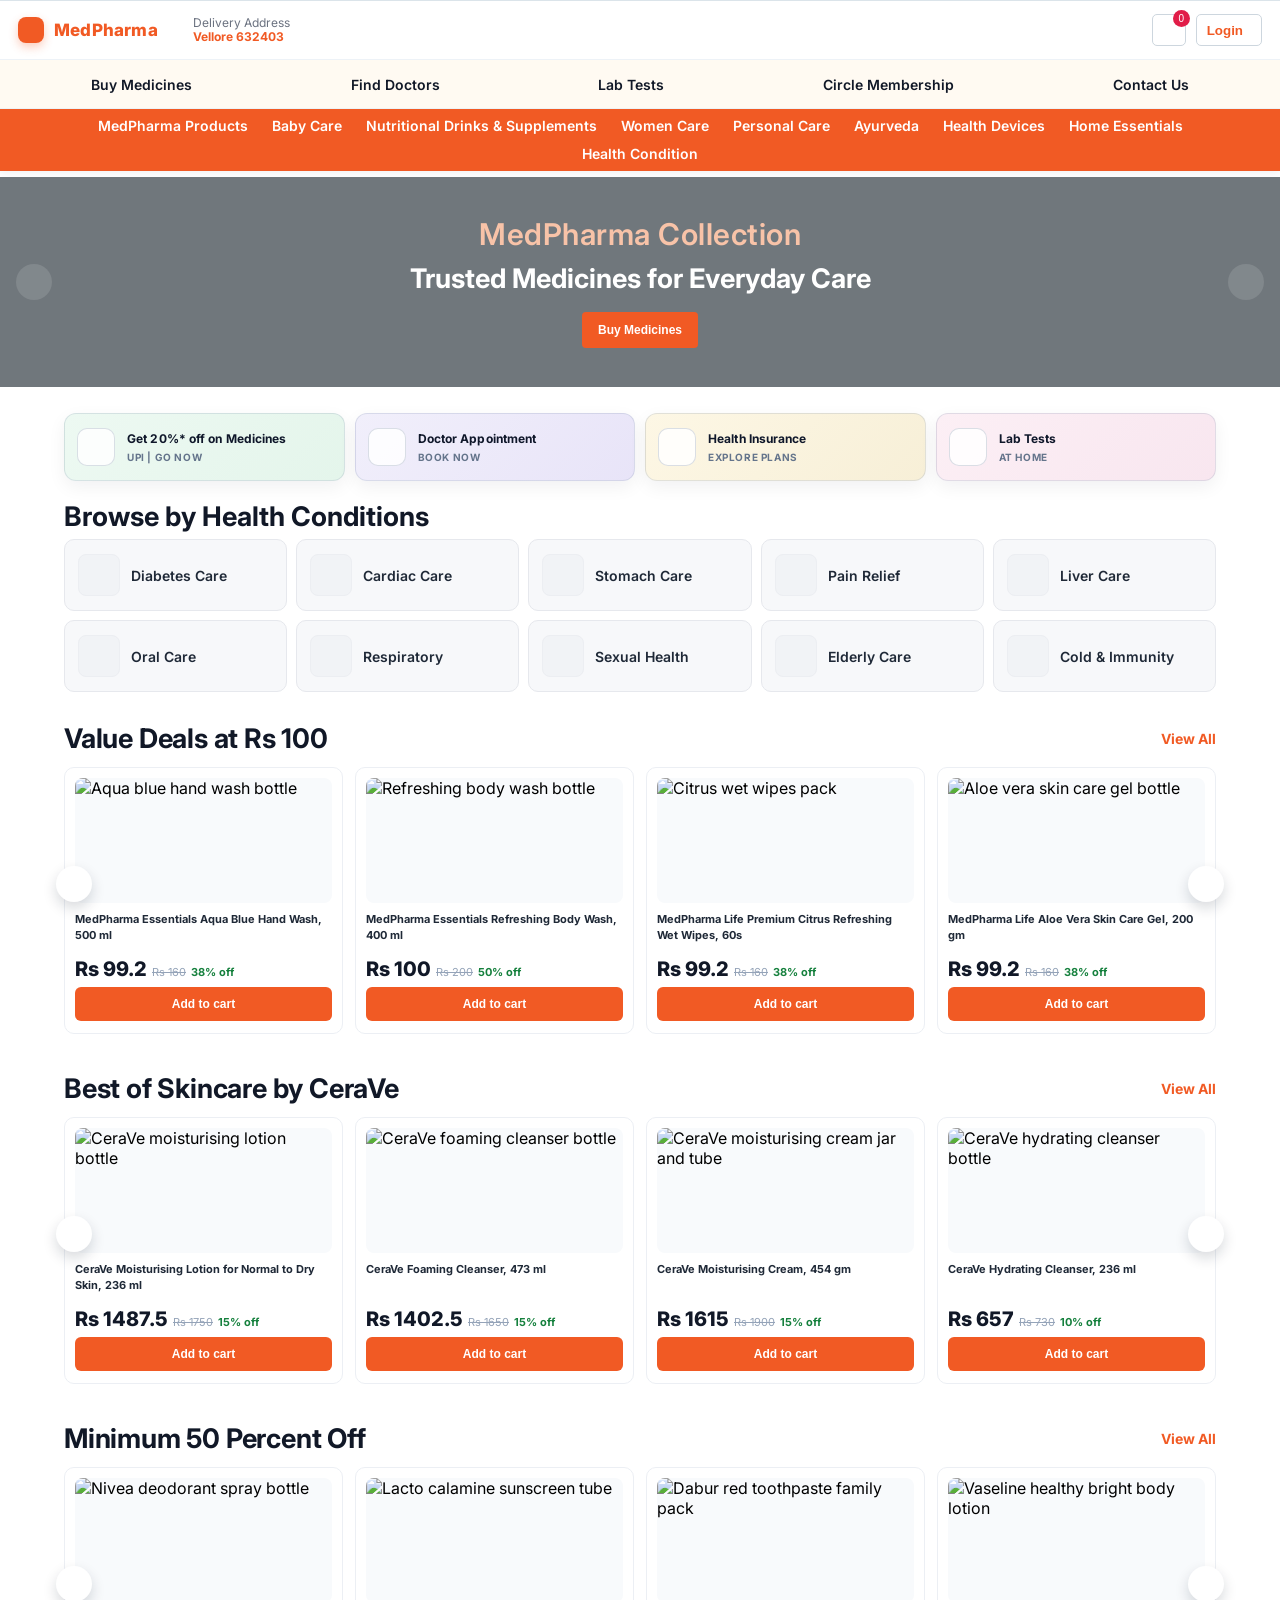
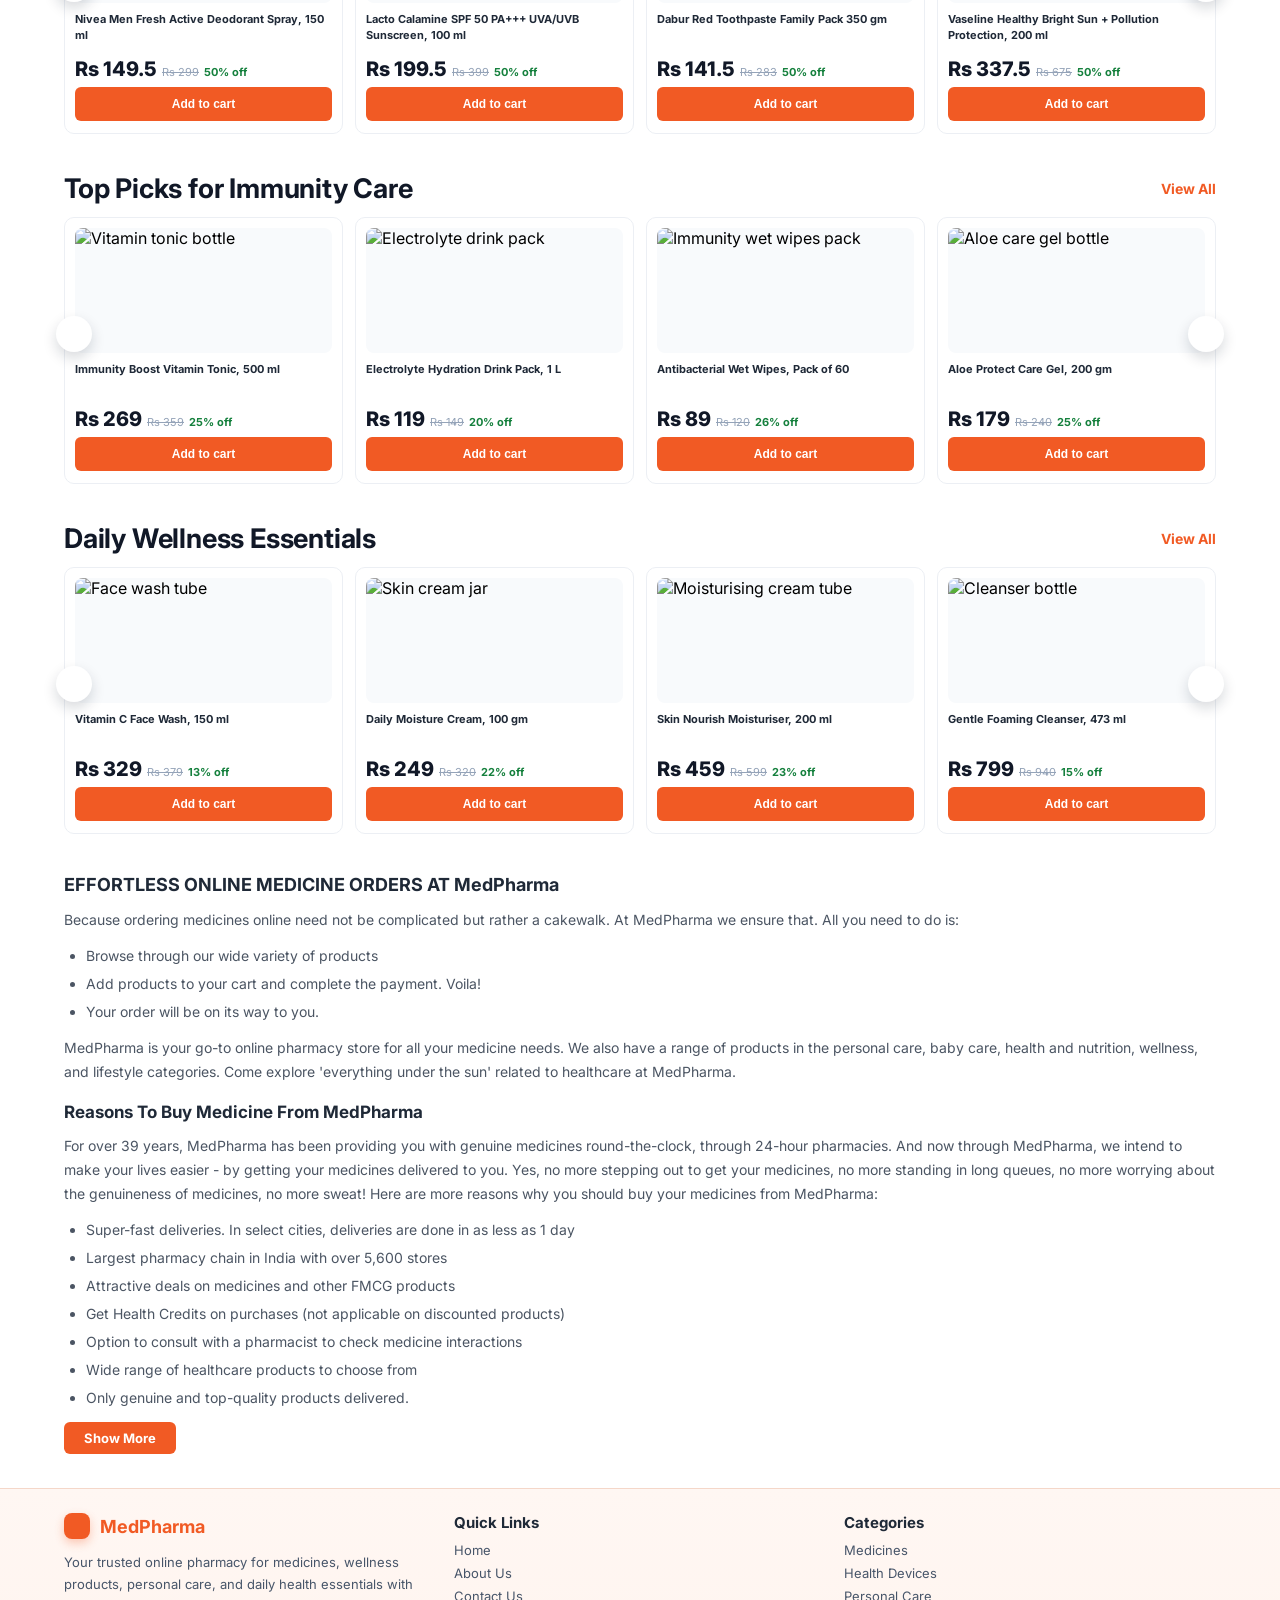
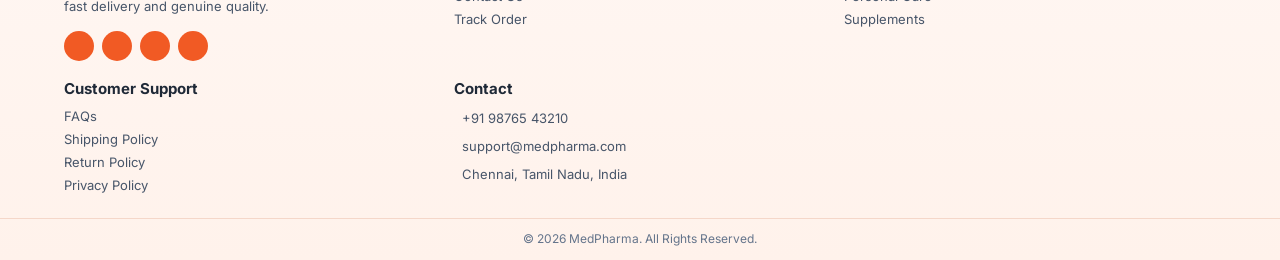
==== commit 1c4dac2d: "Poovarasan made changes" ====
--- a/index.html
+++ b/index.html
@@ -823,61 +823,113 @@
                     <article class="buy-medicine-card" data-category="prescription" data-health="fever" data-availability="stock">
                         <img src="https://images.unsplash.com/photo-1584308666744-24d5c474f2ae?auto=format&fit=crop&w=340&h=220&q=80" alt="Paracetamol tablets strip">
                         <h5 class="buy-medicine-card__title">Paracetamol 650mg Tablets</h5>
-                        <p>Rs. 38</p>
+                        <p class="buy-medicine-card__price">Rs. 38</p>
+                        <button type="button" class="buy-medicine-card__btn">Add to cart</button>
                     </article>
 
                     <article class="buy-medicine-card" data-category="otc" data-health="cold" data-availability="stock">
                         <img src="https://images.unsplash.com/photo-1471864190281-a93a3070b6de?auto=format&fit=crop&w=340&h=220&q=80" alt="Cough syrup bottle">
                         <h5 class="buy-medicine-card__title">Cough Relief Syrup 100ml</h5>
-                        <p>Rs. 92</p>
+                        <p class="buy-medicine-card__price">Rs. 92</p>
+                        <button type="button" class="buy-medicine-card__btn">Add to cart</button>
                     </article>
 
                     <article class="buy-medicine-card" data-category="wellness" data-health="cold" data-availability="stock">
                         <img src="https://images.unsplash.com/photo-1607619056574-7b8d3ee536b2?auto=format&fit=crop&w=340&h=220&q=80" alt="Vitamin C supplement bottle">
                         <h5 class="buy-medicine-card__title">Vitamin C Immunity Tablets</h5>
-                        <p>Rs. 180</p>
+                        <p class="buy-medicine-card__price">Rs. 180</p>
+                        <button type="button" class="buy-medicine-card__btn">Add to cart</button>
                     </article>
 
                     <article class="buy-medicine-card" data-category="wellness" data-health="fever" data-availability="stock">
                         <img src="https://images.unsplash.com/photo-1576602976047-174e57a47881?auto=format&fit=crop&w=340&h=220&q=80" alt="Digital thermometer device">
                         <h5 class="buy-medicine-card__title">Digital Thermometer</h5>
-                        <p>Rs. 249</p>
+                        <p class="buy-medicine-card__price">Rs. 249</p>
+                        <button type="button" class="buy-medicine-card__btn">Add to cart</button>
                     </article>
 
                     <article class="buy-medicine-card" data-category="wellness" data-health="heart" data-availability="stock">
                         <img src="https://images.unsplash.com/photo-1584515933487-779824d29309?auto=format&fit=crop&w=340&h=220&q=80" alt="Blood pressure monitor kit">
                         <h5 class="buy-medicine-card__title">Blood Pressure Monitor</h5>
-                        <p>Rs. 1499</p>
+                        <p class="buy-medicine-card__price">Rs. 1499</p>
+                        <button type="button" class="buy-medicine-card__btn">Add to cart</button>
                     </article>
 
                     <article class="buy-medicine-card" data-category="otc" data-health="cold" data-availability="stock">
                         <img src="https://images.unsplash.com/photo-1628771065518-0d82f1938462?auto=format&fit=crop&w=340&h=220&q=80" alt="Hand sanitizer bottle">
                         <h5 class="buy-medicine-card__title">Hand Sanitizer 500ml</h5>
-                        <p>Rs. 120</p>
+                        <p class="buy-medicine-card__price">Rs. 120</p>
+                        <button type="button" class="buy-medicine-card__btn">Add to cart</button>
                     </article>
 
                     <article class="buy-medicine-card" data-category="prescription" data-health="diabetes" data-availability="rx">
                         <img src="https://images.unsplash.com/photo-1587854692152-cbe660dbde88?auto=format&fit=crop&w=340&h=220&q=80" alt="Diabetes test strips box">
                         <h5 class="buy-medicine-card__title">Diabetes Test Strips, 50 Count</h5>
-                        <p>Rs. 699</p>
+                        <p class="buy-medicine-card__price">Rs. 699</p>
+                        <button type="button" class="buy-medicine-card__btn">Add to cart</button>
                     </article>
 
                     <article class="buy-medicine-card" data-category="prescription" data-health="heart" data-availability="rx">
                         <img src="https://images.unsplash.com/photo-1585435557343-3b092031a831?auto=format&fit=crop&w=340&h=220&q=80" alt="Cardiac support tablet strip">
                         <h5 class="buy-medicine-card__title">Cardiac Support Tablets, 10 Count</h5>
-                        <p>Rs. 220</p>
+                        <p class="buy-medicine-card__price">Rs. 220</p>
+                        <button type="button" class="buy-medicine-card__btn">Add to cart</button>
                     </article>
 
                     <article class="buy-medicine-card" data-category="otc" data-health="fever" data-availability="stock">
                         <img src="https://images.unsplash.com/photo-1616671276441-2f2c277b8bf9?auto=format&fit=crop&w=340&h=220&q=80" alt="ORS sachets pack">
                         <h5 class="buy-medicine-card__title">ORS Hydration Sachets, Pack of 10</h5>
-                        <p>Rs. 165</p>
+                        <p class="buy-medicine-card__price">Rs. 165</p>
+                        <button type="button" class="buy-medicine-card__btn">Add to cart</button>
                     </article>
 
                     <article class="buy-medicine-card" data-category="wellness" data-health="cold" data-availability="stock">
                         <img src="https://images.unsplash.com/photo-1629198735660-e39ea93f5c18?auto=format&fit=crop&w=340&h=220&q=80" alt="Zinc immunity capsules bottle">
                         <h5 class="buy-medicine-card__title">Zinc Immunity Capsules, 60 Count</h5>
-                        <p>Rs. 340</p>
+                        <p class="buy-medicine-card__price">Rs. 340</p>
+                        <button type="button" class="buy-medicine-card__btn">Add to cart</button>
+                    </article>
+
+                    <article class="buy-medicine-card" data-category="otc" data-health="fever" data-availability="stock">
+                        <img src="https://images.unsplash.com/photo-1579684385127-1ef15d508118?auto=format&fit=crop&w=340&h=220&q=80" alt="Ibuprofen tablets pack">
+                        <h5 class="buy-medicine-card__title">Ibuprofen 400mg Tablets, 10 Count</h5>
+                        <p class="buy-medicine-card__price">Rs. 72</p>
+                        <button type="button" class="buy-medicine-card__btn">Add to cart</button>
+                    </article>
+
+                    <article class="buy-medicine-card" data-category="otc" data-health="cold" data-availability="stock">
+                        <img src="https://images.unsplash.com/photo-1532938911079-1b06ac7ceec7?auto=format&fit=crop&w=340&h=220&q=80" alt="Antacid chewable tablets">
+                        <h5 class="buy-medicine-card__title">Antacid Chewable Tablets, 15 Count</h5>
+                        <p class="buy-medicine-card__price">Rs. 55</p>
+                        <button type="button" class="buy-medicine-card__btn">Add to cart</button>
+                    </article>
+
+                    <article class="buy-medicine-card" data-category="wellness" data-health="cold" data-availability="stock">
+                        <img src="https://images.unsplash.com/photo-1471864190281-a93a3070b6de?auto=format&fit=crop&w=340&h=220&q=80" alt="Multivitamin syrup bottle">
+                        <h5 class="buy-medicine-card__title">Multivitamin Syrup 200ml</h5>
+                        <p class="buy-medicine-card__price">Rs. 198</p>
+                        <button type="button" class="buy-medicine-card__btn">Add to cart</button>
+                    </article>
+
+                    <article class="buy-medicine-card" data-category="wellness" data-health="cold" data-availability="stock">
+                        <img src="https://images.unsplash.com/photo-1584515933487-779824d29309?auto=format&fit=crop&w=340&h=220&q=80" alt="Steam inhaler vaporizer">
+                        <h5 class="buy-medicine-card__title">Steam Inhaler Vaporizer</h5>
+                        <p class="buy-medicine-card__price">Rs. 450</p>
+                        <button type="button" class="buy-medicine-card__btn">Add to cart</button>
+                    </article>
+
+                    <article class="buy-medicine-card" data-category="wellness" data-health="heart" data-availability="stock">
+                        <img src="https://images.unsplash.com/photo-1607619056574-7b8d3ee536b2?auto=format&fit=crop&w=340&h=220&q=80" alt="Omega-3 fish oil capsules">
+                        <h5 class="buy-medicine-card__title">Omega-3 Fish Oil Capsules, 30 Count</h5>
+                        <p class="buy-medicine-card__price">Rs. 520</p>
+                        <button type="button" class="buy-medicine-card__btn">Add to cart</button>
+                    </article>
+
+                    <article class="buy-medicine-card" data-category="wellness" data-health="heart" data-availability="stock">
+                        <img src="https://images.unsplash.com/photo-1579154204601-01588f351e67?auto=format&fit=crop&w=340&h=220&q=80" alt="Calcium vitamin D tablets">
+                        <h5 class="buy-medicine-card__title">Calcium + Vitamin D3 Tablets, 30 Count</h5>
+                        <p class="buy-medicine-card__price">Rs. 289</p>
+                        <button type="button" class="buy-medicine-card__btn">Add to cart</button>
                     </article>
                 </div>
                 <p class="buy-medicine-products__empty" id="buyMedicineNoResult">No products found.</p>
@@ -999,7 +1051,7 @@
                         <span class="deal-card__old">Rs 160</span>
                         <span class="deal-card__off">38% off</span>
                     </p>
-                    <button class="deal-card__btn" type="button">ADD</button>
+                    <button class="deal-card__btn" type="button">Add to cart</button>
                 </article>
 
                 <article class="deal-card">
@@ -1010,7 +1062,7 @@
                         <span class="deal-card__old">Rs 200</span>
                         <span class="deal-card__off">50% off</span>
                     </p>
-                    <button class="deal-card__btn" type="button">ADD</button>
+                    <button class="deal-card__btn" type="button">Add to cart</button>
                 </article>
 
                 <article class="deal-card">
@@ -1021,7 +1073,7 @@
                         <span class="deal-card__old">Rs 160</span>
                         <span class="deal-card__off">38% off</span>
                     </p>
-                    <button class="deal-card__btn" type="button">ADD</button>
+                    <button class="deal-card__btn" type="button">Add to cart</button>
                 </article>
 
                 <article class="deal-card">
@@ -1032,7 +1084,7 @@
                         <span class="deal-card__old">Rs 160</span>
                         <span class="deal-card__off">38% off</span>
                     </p>
-                    <button class="deal-card__btn" type="button">ADD</button>
+                    <button class="deal-card__btn" type="button">Add to cart</button>
                 </article>
 
                 <article class="deal-card">
@@ -1043,7 +1095,7 @@
                         <span class="deal-card__old">Rs 177.5</span>
                         <span class="deal-card__off">44% off</span>
                     </p>
-                    <button class="deal-card__btn" type="button">ADD</button>
+                    <button class="deal-card__btn" type="button">Add to cart</button>
                 </article>
 
                 <article class="deal-card">
@@ -1054,7 +1106,7 @@
                         <span class="deal-card__old">Rs 124</span>
                         <span class="deal-card__off">19% off</span>
                     </p>
-                    <button class="deal-card__btn" type="button">ADD</button>
+                    <button class="deal-card__btn" type="button">Add to cart</button>
                 </article>
 
                 <article class="deal-card">
@@ -1065,7 +1117,7 @@
                         <span class="deal-card__old">Rs 140</span>
                         <span class="deal-card__off">32% off</span>
                     </p>
-                    <button class="deal-card__btn" type="button">ADD</button>
+                    <button class="deal-card__btn" type="button">Add to cart</button>
                 </article>
 
                 <article class="deal-card">
@@ -1076,7 +1128,7 @@
                         <span class="deal-card__old">Rs 130</span>
                         <span class="deal-card__off">31% off</span>
                     </p>
-                    <button class="deal-card__btn" type="button">ADD</button>
+                    <button class="deal-card__btn" type="button">Add to cart</button>
                 </article>
 
                 <article class="deal-card">
@@ -1087,7 +1139,7 @@
                         <span class="deal-card__old">Rs 210</span>
                         <span class="deal-card__off">38% off</span>
                     </p>
-                    <button class="deal-card__btn" type="button">ADD</button>
+                    <button class="deal-card__btn" type="button">Add to cart</button>
                 </article>
 
                 <article class="deal-card">
@@ -1098,7 +1150,7 @@
                         <span class="deal-card__old">Rs 165</span>
                         <span class="deal-card__off">37% off</span>
                     </p>
-                    <button class="deal-card__btn" type="button">ADD</button>
+                    <button class="deal-card__btn" type="button">Add to cart</button>
                 </article>
             </div>
 
@@ -1128,7 +1180,7 @@
                         <span class="deal-card__old">Rs 1750</span>
                         <span class="deal-card__off">15% off</span>
                     </p>
-                    <button class="deal-card__btn" type="button">ADD</button>
+                    <button class="deal-card__btn" type="button">Add to cart</button>
                 </article>
 
                 <article class="deal-card">
@@ -1139,7 +1191,7 @@
                         <span class="deal-card__old">Rs 1650</span>
                         <span class="deal-card__off">15% off</span>
                     </p>
-                    <button class="deal-card__btn" type="button">ADD</button>
+                    <button class="deal-card__btn" type="button">Add to cart</button>
                 </article>
 
                 <article class="deal-card">
@@ -1150,7 +1202,7 @@
                         <span class="deal-card__old">Rs 1900</span>
                         <span class="deal-card__off">15% off</span>
                     </p>
-                    <button class="deal-card__btn" type="button">ADD</button>
+                    <button class="deal-card__btn" type="button">Add to cart</button>
                 </article>
 
                 <article class="deal-card">
@@ -1161,7 +1213,7 @@
                         <span class="deal-card__old">Rs 730</span>
                         <span class="deal-card__off">10% off</span>
                     </p>
-                    <button class="deal-card__btn" type="button">ADD</button>
+                    <button class="deal-card__btn" type="button">Add to cart</button>
                 </article>
 
                 <article class="deal-card">
@@ -1172,7 +1224,7 @@
                         <span class="deal-card__old">Rs 1050</span>
                         <span class="deal-card__off">15% off</span>
                     </p>
-                    <button class="deal-card__btn" type="button">ADD</button>
+                    <button class="deal-card__btn" type="button">Add to cart</button>
                 </article>
 
                 <article class="deal-card">
@@ -1183,7 +1235,7 @@
                         <span class="deal-card__old">Rs 1300</span>
                         <span class="deal-card__off">10% off</span>
                     </p>
-                    <button class="deal-card__btn" type="button">ADD</button>
+                    <button class="deal-card__btn" type="button">Add to cart</button>
                 </article>
 
                 <article class="deal-card">
@@ -1194,7 +1246,7 @@
                         <span class="deal-card__old">Rs 1590</span>
                         <span class="deal-card__off">17% off</span>
                     </p>
-                    <button class="deal-card__btn" type="button">ADD</button>
+                    <button class="deal-card__btn" type="button">Add to cart</button>
                 </article>
 
                 <article class="deal-card">
@@ -1205,7 +1257,7 @@
                         <span class="deal-card__old">Rs 1499</span>
                         <span class="deal-card__off">16% off</span>
                     </p>
-                    <button class="deal-card__btn" type="button">ADD</button>
+                    <button class="deal-card__btn" type="button">Add to cart</button>
                 </article>
 
                 <article class="deal-card">
@@ -1216,7 +1268,7 @@
                         <span class="deal-card__old">Rs 2190</span>
                         <span class="deal-card__off">18% off</span>
                     </p>
-                    <button class="deal-card__btn" type="button">ADD</button>
+                    <button class="deal-card__btn" type="button">Add to cart</button>
                 </article>
             </div>
 
@@ -1246,7 +1298,7 @@
                         <span class="deal-card__old">Rs 299</span>
                         <span class="deal-card__off">50% off</span>
                     </p>
-                    <button class="deal-card__btn" type="button">ADD</button>
+                    <button class="deal-card__btn" type="button">Add to cart</button>
                 </article>
 
                 <article class="deal-card">
@@ -1257,7 +1309,7 @@
                         <span class="deal-card__old">Rs 399</span>
                         <span class="deal-card__off">50% off</span>
                     </p>
-                    <button class="deal-card__btn" type="button">ADD</button>
+                    <button class="deal-card__btn" type="button">Add to cart</button>
                 </article>
 
                 <article class="deal-card">
@@ -1268,7 +1320,7 @@
                         <span class="deal-card__old">Rs 283</span>
                         <span class="deal-card__off">50% off</span>
                     </p>
-                    <button class="deal-card__btn" type="button">ADD</button>
+                    <button class="deal-card__btn" type="button">Add to cart</button>
                 </article>
 
                 <article class="deal-card">
@@ -1279,7 +1331,7 @@
                         <span class="deal-card__old">Rs 675</span>
                         <span class="deal-card__off">50% off</span>
                     </p>
-                    <button class="deal-card__btn" type="button">ADD</button>
+                    <button class="deal-card__btn" type="button">Add to cart</button>
                 </article>
 
                 <article class="deal-card">
@@ -1290,7 +1342,7 @@
                         <span class="deal-card__old">Rs 379</span>
                         <span class="deal-card__off">10% off</span>
                     </p>
-                    <button class="deal-card__btn" type="button">ADD</button>
+                    <button class="deal-card__btn" type="button">Add to cart</button>
                 </article>
 
                 <article class="deal-card">
@@ -1301,7 +1353,7 @@
                         <span class="deal-card__old">Rs 280</span>
                         <span class="deal-card__off">50% off</span>
                     </p>
-                    <button class="deal-card__btn" type="button">ADD</button>
+                    <button class="deal-card__btn" type="button">Add to cart</button>
                 </article>
 
                 <article class="deal-card">
@@ -1312,7 +1364,7 @@
                         <span class="deal-card__old">Rs 378</span>
                         <span class="deal-card__off">50% off</span>
                     </p>
-                    <button class="deal-card__btn" type="button">ADD</button>
+                    <button class="deal-card__btn" type="button">Add to cart</button>
                 </article>
 
                 <article class="deal-card">
@@ -1323,7 +1375,7 @@
                         <span class="deal-card__old">Rs 450</span>
                         <span class="deal-card__off">50% off</span>
                     </p>
-                    <button class="deal-card__btn" type="button">ADD</button>
+                    <button class="deal-card__btn" type="button">Add to cart</button>
                 </article>
 
                 <article class="deal-card">
@@ -1334,7 +1386,7 @@
                         <span class="deal-card__old">Rs 498</span>
                         <span class="deal-card__off">50% off</span>
                     </p>
-                    <button class="deal-card__btn" type="button">ADD</button>
+                    <button class="deal-card__btn" type="button">Add to cart</button>
                 </article>
             </div>
 
@@ -1364,7 +1416,7 @@
                         <span class="deal-card__old">Rs 359</span>
                         <span class="deal-card__off">25% off</span>
                     </p>
-                    <button class="deal-card__btn" type="button">ADD</button>
+                    <button class="deal-card__btn" type="button">Add to cart</button>
                 </article>
 
                 <article class="deal-card">
@@ -1375,7 +1427,7 @@
                         <span class="deal-card__old">Rs 149</span>
                         <span class="deal-card__off">20% off</span>
                     </p>
-                    <button class="deal-card__btn" type="button">ADD</button>
+                    <button class="deal-card__btn" type="button">Add to cart</button>
                 </article>
 
                 <article class="deal-card">
@@ -1386,7 +1438,7 @@
                         <span class="deal-card__old">Rs 120</span>
                         <span class="deal-card__off">26% off</span>
                     </p>
-                    <button class="deal-card__btn" type="button">ADD</button>
+                    <button class="deal-card__btn" type="button">Add to cart</button>
                 </article>
 
                 <article class="deal-card">
@@ -1397,7 +1449,7 @@
                         <span class="deal-card__old">Rs 240</span>
                         <span class="deal-card__off">25% off</span>
                     </p>
-                    <button class="deal-card__btn" type="button">ADD</button>
+                    <button class="deal-card__btn" type="button">Add to cart</button>
                 </article>
 
                 <article class="deal-card">
@@ -1408,7 +1460,7 @@
                         <span class="deal-card__old">Rs 145</span>
                         <span class="deal-card__off">32% off</span>
                     </p>
-                    <button class="deal-card__btn" type="button">ADD</button>
+                    <button class="deal-card__btn" type="button">Add to cart</button>
                 </article>
 
                 <article class="deal-card">
@@ -1419,7 +1471,7 @@
                         <span class="deal-card__old">Rs 279</span>
                         <span class="deal-card__off">28% off</span>
                     </p>
-                    <button class="deal-card__btn" type="button">ADD</button>
+                    <button class="deal-card__btn" type="button">Add to cart</button>
                 </article>
 
                 <article class="deal-card">
@@ -1430,7 +1482,7 @@
                         <span class="deal-card__old">Rs 230</span>
                         <span class="deal-card__off">31% off</span>
                     </p>
-                    <button class="deal-card__btn" type="button">ADD</button>
+                    <button class="deal-card__btn" type="button">Add to cart</button>
                 </article>
 
                 <article class="deal-card">
@@ -1441,7 +1493,7 @@
                         <span class="deal-card__old">Rs 219</span>
                         <span class="deal-card__off">32% off</span>
                     </p>
-                    <button class="deal-card__btn" type="button">ADD</button>
+                    <button class="deal-card__btn" type="button">Add to cart</button>
                 </article>
 
                 <article class="deal-card">
@@ -1452,7 +1504,7 @@
                         <span class="deal-card__old">Rs 160</span>
                         <span class="deal-card__off">31% off</span>
                     </p>
-                    <button class="deal-card__btn" type="button">ADD</button>
+                    <button class="deal-card__btn" type="button">Add to cart</button>
                 </article>
             </div>
 
@@ -1482,7 +1534,7 @@
                         <span class="deal-card__old">Rs 379</span>
                         <span class="deal-card__off">13% off</span>
                     </p>
-                    <button class="deal-card__btn" type="button">ADD</button>
+                    <button class="deal-card__btn" type="button">Add to cart</button>
                 </article>
 
                 <article class="deal-card">
@@ -1493,7 +1545,7 @@
                         <span class="deal-card__old">Rs 320</span>
                         <span class="deal-card__off">22% off</span>
                     </p>
-                    <button class="deal-card__btn" type="button">ADD</button>
+                    <button class="deal-card__btn" type="button">Add to cart</button>
                 </article>
 
                 <article class="deal-card">
@@ -1504,7 +1556,7 @@
                         <span class="deal-card__old">Rs 599</span>
                         <span class="deal-card__off">23% off</span>
                     </p>
-                    <button class="deal-card__btn" type="button">ADD</button>
+                    <button class="deal-card__btn" type="button">Add to cart</button>
                 </article>
 
                 <article class="deal-card">
@@ -1515,7 +1567,7 @@
                         <span class="deal-card__old">Rs 940</span>
                         <span class="deal-card__off">15% off</span>
                     </p>
-                    <button class="deal-card__btn" type="button">ADD</button>
+                    <button class="deal-card__btn" type="button">Add to cart</button>
                 </article>
 
                 <article class="deal-card">
@@ -1526,7 +1578,7 @@
                         <span class="deal-card__old">Rs 1050</span>
                         <span class="deal-card__off">15% off</span>
                     </p>
-                    <button class="deal-card__btn" type="button">ADD</button>
+                    <button class="deal-card__btn" type="button">Add to cart</button>
                 </article>
 
                 <article class="deal-card">
@@ -1537,7 +1589,7 @@
                         <span class="deal-card__old">Rs 1300</span>
                         <span class="deal-card__off">10% off</span>
                     </p>
-                    <button class="deal-card__btn" type="button">ADD</button>
+                    <button class="deal-card__btn" type="button">Add to cart</button>
                 </article>
 
                 <article class="deal-card">
@@ -1548,7 +1600,7 @@
                         <span class="deal-card__old">Rs 499</span>
                         <span class="deal-card__off">30% off</span>
                     </p>
-                    <button class="deal-card__btn" type="button">ADD</button>
+                    <button class="deal-card__btn" type="button">Add to cart</button>
                 </article>
 
                 <article class="deal-card">
@@ -1559,7 +1611,7 @@
                         <span class="deal-card__old">Rs 420</span>
                         <span class="deal-card__off">29% off</span>
                     </p>
-                    <button class="deal-card__btn" type="button">ADD</button>
+                    <button class="deal-card__btn" type="button">Add to cart</button>
                 </article>
 
                 <article class="deal-card">
@@ -1570,7 +1622,7 @@
                         <span class="deal-card__old">Rs 560</span>
                         <span class="deal-card__off">31% off</span>
                     </p>
-                    <button class="deal-card__btn" type="button">ADD</button>
+                    <button class="deal-card__btn" type="button">Add to cart</button>
                 </article>
             </div>
 
--- a/style.css
+++ b/style.css
@@ -0,0 +1,2290 @@
+* {
+    box-sizing: border-box;
+}
+
+body {
+    margin: 0;
+    font-family: "Inter", "Segoe UI", system-ui, sans-serif;
+    background-color: #ffffff;
+}
+
+.header {
+    display: flex;
+    flex-direction: column;
+    background-color: #ffffff;
+    border-top: 1px solid #dbe4ea;
+    box-shadow: 0 2px 8px rgba(15, 23, 42, 0.06);
+    position: sticky;
+    top: 0;
+    z-index: 220;
+}
+
+.header__mid::-webkit-scrollbar,
+.header__bottom::-webkit-scrollbar {
+    display: none;
+}
+.header__mid{
+    display: flex;
+    justify-content: space-around;
+}
+.header__top {
+    min-height: 58px;
+    padding: 8px 28px;
+    display: flex;
+    align-items: center;
+    justify-content: space-between;
+    gap: 20px;
+    flex-wrap: wrap;
+    position: sticky;
+    top: 0;
+    z-index: 221;
+    background-color: #ffffff;
+}
+
+.header__left {
+    display: flex;
+    align-items: center;
+    gap: 18px;
+    min-width: 220px;
+    flex: 1 1 320px;
+}
+
+.logo {
+    display: flex;
+    align-items: center;
+    gap: 10px;
+}
+
+.logo__icon {
+    width: 30px;
+    height: 30px;
+    border-radius: 8px;
+    background-color: #f15a24;
+    color: #ffffff;
+    display: grid;
+    place-items: center;
+    box-shadow: 0 4px 10px rgba(241, 90, 36, 0.3);
+}
+
+.logo h1 {
+    margin: 0;
+    font-size: 18px;
+    font-weight: 800;
+    letter-spacing: 0.2px;
+    color: #f15a24;
+}
+
+.logo__2 {
+    display: flex;
+    align-items: center;
+    gap: 7px;
+    padding: 6px 10px;
+    border-radius: 10px;
+    cursor: pointer;
+    transition: background-color 0.2s ease;
+}
+
+.logo__2:hover {
+    background-color: #f8fafc;
+}
+
+.map__logo {
+    color: #111827;
+}
+
+.address p {
+    margin: 0;
+    line-height: 14px;
+    font-size: 12px;
+}
+
+.address p:first-child {
+    color: #6b7280;
+}
+
+.address p:last-child {
+    color: #f15a24;
+    font-weight: 700;
+}
+
+.header__search {
+    max-width: 560px;
+    flex: 1 1 360px;
+    height: 34px;
+    border: 1px solid #e2e8f0;
+    border-radius: 5px;
+    display: flex;
+    align-items: center;
+    gap: 10px;
+    padding: 0 10px;
+    color: #64748b;
+    background-color: #f8fafc;
+}
+
+.header__search input {
+    width: 100%;
+    border: 0;
+    outline: 0;
+    font-size: 14px;
+    color: #8f8f8f;
+    background-color: transparent;
+}
+
+.header__right {
+    display: flex;
+    align-items: center;
+    gap: 10px;
+}
+
+.icon-btn,
+.login-btn {
+    height: 32px;
+    border: 1px solid #cdd6de;
+    border-radius: 5px;
+    background-color: #ffffff;
+    cursor: pointer;
+    transition: transform 0.2s ease, box-shadow 0.2s ease, border-color 0.2s ease;
+}
+
+.icon-btn {
+    width: 34px;
+    position: relative;
+}
+
+.badge {
+    position: absolute;
+    top: -5px;
+    right: -5px;
+    width: 17px;
+    height: 17px;
+    border-radius: 50%;
+    display: grid;
+    place-items: center;
+    font-size: 10px;
+    color: #ffffff;
+    background-color: #e11d48;
+}
+
+.login-btn {
+    padding: 0 10px;
+    display: flex;
+    align-items: center;
+    gap: 8px;
+    font-weight: 700;
+    color: #f15a24;
+}
+
+.icon-btn:hover,
+.login-btn:hover {
+    transform: translateY(-1px);
+    box-shadow: 0 6px 14px rgba(15, 23, 42, 0.12);
+    border-color: #f15a24;
+}
+
+.header__mid {
+    min-height: 50px;
+    padding: 0 24px;
+    display: flex;
+    align-items: center;
+    justify-content: space-around;
+    gap: 24px;
+    white-space: nowrap;
+    overflow-x: auto;
+    scrollbar-width: none;
+    border-top: 1px solid #edf2f7;
+    border-bottom: 1px solid #edf2f7;
+    background-color: #fffaf2;
+    position: sticky;
+    top: 0;
+    z-index: 222;
+}
+
+.header__mid a {
+    text-decoration: none;
+    color: #111827;
+    font-size: 14px;
+    font-weight: 600;
+}
+
+.header__bottom {
+    width: 100%;
+    min-height: 40px;
+    padding: 6px 20px;
+    display: flex;
+    align-items: center;
+    justify-content: center;
+    gap: 8px;
+    white-space: normal;
+    flex-wrap: wrap;
+    row-gap: 6px;
+    overflow: visible;
+    scrollbar-width: none;
+    background-color: #f15a24;
+    position: sticky;
+    top: 0;
+    z-index: 223;
+}
+
+.header__bottom > a,
+.menu-item > .mega-trigger {
+    border: 0;
+    background: transparent;
+    font-family: inherit;
+    line-height: 14px;
+    cursor: pointer;
+    color: #ffffff;
+    text-decoration: none;
+    font-size: 14px;
+    font-weight: 600;
+    padding: 4px 8px;
+    border-radius: 3px;
+    white-space: normal;
+    text-align: center;
+}
+
+.header__bottom > a:hover,
+.menu-item > .mega-trigger:hover {
+    background-color: rgba(236, 254, 255, 0.2);
+}
+
+.menu-item {
+    position: relative;
+}
+
+.mega-menu {
+    position: absolute;
+    top: 100%;
+    left: 0;
+    min-width: 0;
+    display: none;
+    z-index: 100;
+    overflow: hidden;
+    border: 1px solid #f3cbbd;
+    border-radius: 10px;
+    box-shadow: 0 18px 34px rgba(17, 24, 39, 0.18);
+    background: linear-gradient(180deg, #ffffff 0%, #fff6f2 100%);
+    white-space: normal;
+}
+
+.menu-item--mega:hover .mega-menu {
+    display: grid;
+    grid-auto-flow: column;
+    grid-auto-columns: 170px;
+    align-items: stretch;
+}
+
+.mega-menu__col {
+    padding: 18px 20px;
+    display: flex;
+    flex-direction: column;
+    gap: 11px;
+    text-align: left;
+    background-color: #fff9f6;
+    border-right: 1px solid #f8dfd6;
+}
+
+.mega-menu__col.alt {
+    background-color: #fff2eb;
+}
+
+.mega-menu__col:last-child {
+    border-right: 0;
+}
+
+.mega-menu__col h4 {
+    margin: 0;
+    font-size: 13px;
+    font-weight: 700;
+    line-height: 20px;
+    color: #c2410c;
+}
+
+.mega-menu__col a {
+    margin: 0;
+    display: block;
+    text-decoration: none;
+    color: #374151;
+    font-size: 12px;
+    line-height: 19px;
+    padding: 3px 0;
+}
+
+.mega-menu__col a:hover {
+    color: #f15a24;
+}
+
+.banner {
+    position: relative;
+    min-height: 230px;
+    margin-top: 6px;
+    padding: 0 70px;
+    display: flex;
+    align-items: center;
+    justify-content: center;
+    background-image: url("https://images.unsplash.com/photo-1471864190281-a93a3070b6de?auto=format&fit=crop&w=1600&h=500&q=80");
+    background-size: cover;
+    background-position: center;
+    overflow: hidden;
+}
+
+.banner::before {
+    content: "";
+    position: absolute;
+    opacity: 1;
+    top: 0;
+    left: 0;
+    width: 100%;
+    height: 100%;
+    background: rgba(10, 22, 30, 0.58);
+}
+
+.banner__content {
+    position: relative;
+    z-index: 2;
+    width: 100%;
+    max-width: 760px;
+    display: flex;
+    flex-direction: column;
+    justify-content: center;
+    align-items: center;
+    color: #ffffff;
+    text-align: center;
+    padding: 0 10px;
+}
+
+.banner__eyebrow {
+    margin: 0 0 10px;
+    font-size: 30px;
+    font-weight: 600;
+    letter-spacing: 0.5px;
+    color: #f8c3a8;
+}
+
+.banner__content h2 {
+    margin: 0 0 16px;
+    font-size: 34px;
+    font-weight: 700;
+    line-height: 42px;
+}
+
+.banner__cta {
+    height: 36px;
+    padding: 0 16px;
+    border: 0;
+    border-radius: 4px;
+    background-color: #f15a24;
+    color: #ffffff;
+    font-size: 12px;
+    font-weight: 700;
+    cursor: pointer;
+    transition: background-color 0.2s ease, transform 0.2s ease;
+}
+
+.banner__cta:hover {
+    background-color: #d94a18;
+    transform: translateY(-1px);
+}
+
+.banner__arrow {
+    position: absolute;
+    top: 50%;
+    transform: translateY(-50%);
+    z-index: 3;
+    width: 36px;
+    height: 36px;
+    border: 0;
+    border-radius: 50%;
+    background: rgba(255, 255, 255, 0.12);
+    color: #ffffff;
+    font-size: 22px;
+    cursor: pointer;
+    display: grid;
+    place-items: center;
+}
+
+.banner__arrow--left {
+    left: 16px;
+}
+
+.banner__arrow--right {
+    right: 16px;
+}
+
+.promo-strip {
+    padding: 16px 20px;
+    margin: 14px auto 0;
+    max-width: 1180px;
+    display: grid;
+    grid-template-columns: repeat(4, minmax(0, 1fr));
+    gap: 14px;
+    background-color: #ffffff;
+}
+
+.promo-card {
+    min-height: 72px;
+    border-radius: 12px;
+    padding: 12px 14px;
+    display: flex;
+    align-items: center;
+    gap: 12px;
+    text-decoration: none;
+    border: 1px solid rgba(148, 163, 184, 0.26);
+    box-shadow: 0 6px 18px rgba(15, 23, 42, 0.06);
+    transition: transform 0.2s ease, box-shadow 0.2s ease, border-color 0.2s ease;
+}
+
+.promo-card:hover {
+    transform: translateY(-2px);
+    border-color: rgba(241, 90, 36, 0.35);
+    box-shadow: 0 10px 22px rgba(15, 23, 42, 0.1);
+}
+
+.promo-card--green {
+    background: linear-gradient(135deg, #edf9f2 0%, #e4f5eb 100%);
+}
+
+.promo-card--violet {
+    background: linear-gradient(135deg, #f1effb 0%, #e8e4f8 100%);
+}
+
+.promo-card--yellow {
+    background: linear-gradient(135deg, #fdf7e5 0%, #f7efd7 100%);
+}
+
+.promo-card--pink {
+    background: linear-gradient(135deg, #fceff5 0%, #f8e6ef 100%);
+}
+
+.promo-card__icon {
+    width: 38px;
+    height: 38px;
+    border-radius: 10px;
+    border: 1px solid rgba(148, 163, 184, 0.35);
+    color: #475569;
+    background-color: rgba(255, 255, 255, 0.85);
+    display: grid;
+    place-items: center;
+    font-size: 15px;
+    flex: 0 0 auto;
+}
+
+.promo-card__text {
+    flex: 1;
+    min-width: 0;
+}
+
+.promo-card__text h3 {
+    margin: 0;
+    color: #0f172a;
+    font-size: 13px;
+    font-weight: 700;
+    line-height: 18px;
+    letter-spacing: 0.1px;
+}
+
+.promo-card__text p {
+    margin: 4px 0 0;
+    color: #64748b;
+    font-size: 10px;
+    font-weight: 700;
+    line-height: 13px;
+    letter-spacing: 0.6px;
+}
+
+.promo-card__arrow {
+    color: #334155;
+    font-size: 11px;
+    flex: 0 0 auto;
+}
+
+.condition-section {
+    max-width: 1180px;
+    margin: 14px auto 30px;
+    padding: 0 20px;
+}
+
+.condition-section h2 {
+    margin: 0 0 12px;
+    font-size: 20px;
+    font-weight: 700;
+    line-height: 20px;
+    color: #111827;
+    
+}
+
+.condition-grid {
+    display: grid;
+    grid-template-columns: repeat(5, minmax(0, 1fr));
+    gap: 11px;
+}
+
+.condition-card {
+    min-height: 72px;
+    border: 1px solid #e6e8ed;
+    border-radius: 10px;
+    background-color: #f7f8fa;
+    text-decoration: none;
+    color: #1f2937;
+    padding: 10px 13px;
+    display: flex;
+    align-items: center;
+    gap: 11px;
+    transition: border-color 0.2s ease, box-shadow 0.2s ease;
+}
+
+.condition-card:hover {
+    border-color: #d9dee8;
+    box-shadow: 0 4px 12px rgba(15, 23, 42, 0.06);
+}
+
+.condition-card__icon {
+    width: 42px;
+    height: 42px;
+    border-radius: 8px;
+    border: 1px solid #eceef2;
+    background-color: #f1f3f6;
+    color: #64748b;
+    display: grid;
+    place-items: center;
+    font-size: 18px;
+    flex: 0 0 auto;
+}
+
+.condition-card__icon--amber {
+    color: #f59e0b;
+}
+
+.condition-card__icon--slate {
+    color: #6b7280;
+}
+
+.condition-card span {
+    font-size: 15px;
+    font-weight: 600;
+    line-height: 19px;
+}
+
+.value-deals {
+    max-width: 1180px;
+    margin: 14px auto 38px;
+    padding: 0 20px;
+    position: relative;
+    z-index: 1;
+}
+
+.value-deals__top {
+    display: flex;
+    align-items: center;
+    justify-content: space-between;
+    margin-bottom: 12px;
+}
+
+.value-deals__top h2 {
+    margin: 0;
+    font-size: 20px;
+    font-weight: 700;
+    color: #111827;
+    letter-spacing: -0.2px;
+}
+
+.value-deals__top a {
+    text-decoration: none;
+    color: #f15a24;
+    font-size: 14px;
+    font-weight: 700;
+}
+
+.value-deals__track-wrap {
+    position: relative;
+}
+
+.value-deals__track {
+    display: grid;
+    grid-template-columns: repeat(6, minmax(0, 1fr));
+    gap: 14px;
+}
+
+.value-deals--slider .value-deals__track {
+    display: flex;
+    overflow-x: auto;
+    scroll-behavior: smooth;
+    scrollbar-width: none;
+}
+
+.value-deals--slider .value-deals__track::-webkit-scrollbar {
+    display: none;
+}
+
+.deal-card {
+    background-color: #ffffff;
+    border: 1px solid #eceff4;
+    border-radius: 10px;
+    padding: 10px 10px 12px;
+    display: flex;
+    flex-direction: column;
+    gap: 8px;
+    transition: transform 0.22s ease, box-shadow 0.22s ease, border-color 0.22s ease;
+}
+
+.value-deals--slider .deal-card {
+    flex: 0 0 calc((100% - 5 * 14px) / 6);
+}
+
+.deal-card:hover {
+    transform: translateY(-3px);
+    border-color: #d6dde7;
+    box-shadow: 0 10px 22px rgba(15, 23, 42, 0.1);
+}
+
+.deal-card img {
+    width: 100%;
+    height: 125px;
+    object-fit: contain;
+    border-radius: 8px;
+    background-color: #f8fafc;
+    transition: transform 0.22s ease;
+}
+
+.deal-card:hover img {
+    transform: scale(1.03);
+}
+
+.deal-card h3 {
+    margin: 0;
+    min-height: 40px;
+    font-size: 11px;
+    line-height: 16px;
+    color: #1f2937;
+}
+
+.deal-card__price {
+    margin: 0;
+    display: flex;
+    align-items: baseline;
+    gap: 5px;
+    flex-wrap: wrap;
+}
+
+.deal-card__now {
+    font-size: 22px;
+    font-weight: 800;
+    line-height: 1;
+    color: #111827;
+}
+
+.deal-card__old {
+    font-size: 11px;
+    color: #94a3b8;
+    text-decoration: line-through;
+}
+
+.deal-card__off {
+    font-size: 11px;
+    font-weight: 700;
+    color: #15803d;
+}
+
+.deal-card__btn {
+    margin-top: auto;
+    min-height: 34px;
+    height: auto;
+    padding: 8px 10px;
+    border: 0;
+    border-radius: 6px;
+    background-color: #f15a24;
+    color: #ffffff;
+    font-size: 12px;
+    font-weight: 700;
+    line-height: 1.2;
+    cursor: pointer;
+    transition: background-color 0.2s ease, transform 0.2s ease;
+}
+
+.deal-card__btn:hover {
+    background-color: #d94a18;
+    transform: translateY(-1px);
+}
+
+.deal-card__btn--added,
+.deal-card__btn--added:hover {
+    background-color: #16a34a;
+    color: #ffffff;
+    transform: none;
+    cursor: pointer;
+}
+
+.value-deals__nav {
+    position: absolute;
+    top: 44%;
+    transform: translateY(-50%);
+    z-index: 3;
+    width: 36px;
+    height: 36px;
+    border: 0;
+    border-radius: 50%;
+    background-color: #ffffff;
+    color: #111827;
+    box-shadow: 0 6px 14px rgba(15, 23, 42, 0.16);
+    display: grid;
+    place-items: center;
+    font-size: 18px;
+    cursor: pointer;
+    transition: box-shadow 0.2s ease, transform 0.2s ease;
+}
+
+.value-deals__nav:hover {
+    transform: translateY(-50%) scale(1.05);
+    box-shadow: 0 8px 18px rgba(15, 23, 42, 0.2);
+}
+
+.value-deals__nav--left {
+    left: -8px;
+}
+
+.value-deals__nav--right {
+    right: -8px;
+}
+
+.pharmacy-info {
+    max-width: 1180px;
+    margin: 6px auto 34px;
+    padding: 0 20px;
+    color: #4b5563;
+}
+
+.pharmacy-info h2,
+.pharmacy-info h3 {
+    margin: 0 0 10px;
+    color: #1f2937;
+    font-weight: 700;
+}
+
+.pharmacy-info h2 {
+    font-size: 20px;
+    line-height: 26px;
+}
+
+.pharmacy-info h3 {
+    margin-top: 16px;
+    font-size: 18px;
+    line-height: 24px;
+}
+
+.pharmacy-info p {
+    margin: 0 0 12px;
+    font-size: 14px;
+    line-height: 24px;
+}
+
+.pharmacy-info ul {
+    margin: 0 0 12px;
+    padding-left: 22px;
+}
+
+.pharmacy-info li {
+    margin-bottom: 4px;
+    font-size: 14px;
+    line-height: 24px;
+}
+
+.pharmacy-info__more {
+    margin-top: 10px;
+}
+
+.pharmacy-info__more summary {
+    list-style: none;
+    display: inline-flex;
+    align-items: center;
+    justify-content: center;
+    min-width: 120px;
+    height: 34px;
+    padding: 0 14px;
+    border-radius: 6px;
+    background-color: #f15a24;
+    color: #ffffff;
+    font-size: 13px;
+    font-weight: 700;
+    cursor: pointer;
+    user-select: none;
+    transition: background-color 0.2s ease, transform 0.2s ease;
+}
+
+.pharmacy-info__more summary:hover {
+    background-color: #d94a18;
+    transform: translateY(-1px);
+}
+
+.pharmacy-info__more summary::-webkit-details-marker {
+    display: none;
+}
+
+.pharmacy-info__more .show-less-text {
+    display: none;
+}
+
+.pharmacy-info__more[open] .show-more-text {
+    display: none;
+}
+
+.pharmacy-info__more[open] .show-less-text {
+    display: inline;
+}
+
+.location-overlay {
+    position: fixed;
+    top: 0;
+    left: 0;
+    width: 100%;
+    height: 100%;
+    background-color: rgba(17, 24, 39, 0.55);
+    z-index: 350;
+    display: none;
+}
+
+.location-panel {
+    position: fixed;
+    top: 0;
+    left: -100%;
+    width: 340px;
+    max-width: 92vw;
+    height: 100vh;
+    background-color: #fff8f5;
+    z-index: 360;
+    box-shadow: 6px 0 18px rgba(15, 23, 42, 0.2);
+    padding: 14px 14px 16px;
+    border-right: 1px solid #f5d7c9;
+    transition: left 0.24s ease;
+}
+
+.location-panel__top {
+    display: flex;
+    align-items: center;
+    gap: 10px;
+    margin-bottom: 14px;
+}
+
+.location-panel__top h3 {
+    margin: 0;
+    font-size: 18px;
+    color: #f15a24;
+}
+
+.location-panel__back {
+    width: 30px;
+    height: 30px;
+    border: 0;
+    border-radius: 50%;
+    background-color: #ffe9df;
+    color: #f15a24;
+    cursor: pointer;
+}
+
+.location-panel__btn {
+    width: 100%;
+    height: 42px;
+    border-radius: 6px;
+    border: 1px solid #d1d5db;
+    display: flex;
+    align-items: center;
+    justify-content: center;
+    gap: 8px;
+    font-size: 13px;
+    font-weight: 700;
+    cursor: pointer;
+}
+
+.location-panel__btn--primary {
+    border: 0;
+    background-color: #f15a24;
+    color: #ffffff;
+}
+
+.location-panel__btn--outline {
+    background-color: #ffffff;
+    border-color: #f5c9b5;
+    color: #f15a24;
+}
+
+.location-panel__or {
+    margin: 10px 0;
+    text-align: center;
+    font-size: 11px;
+    color: #9ca3af;
+    position: relative;
+}
+
+.location-panel__or::before,
+.location-panel__or::after {
+    content: "";
+    position: absolute;
+    top: 50%;
+    width: 40%;
+    height: 1px;
+    background-color: #e5e7eb;
+}
+
+.location-panel__or::before {
+    left: 0;
+}
+
+.location-panel__or::after {
+    right: 0;
+}
+
+.cart-overlay {
+    position: fixed;
+    top: 0;
+    left: 0;
+    width: 100%;
+    height: 100%;
+    background-color: rgba(17, 24, 39, 0.55);
+    z-index: 370;
+    display: none;
+}
+
+.cart-modal {
+    position: fixed;
+    top: 50%;
+    left: 50%;
+    transform: translate(-50%, -50%) scale(0.96);
+    width: 360px;
+    max-width: 92vw;
+    background-color: #fff8f5;
+    border: 1px solid #f5c9b5;
+    border-radius: 12px;
+    box-shadow: 0 14px 32px rgba(15, 23, 42, 0.22);
+    z-index: 380;
+    display: none;
+    padding: 14px;
+}
+
+.cart-modal__top {
+    display: flex;
+    align-items: center;
+    justify-content: space-between;
+    margin-bottom: 12px;
+}
+
+.cart-modal__top h3 {
+    margin: 0;
+    font-size: 17px;
+    color: #f15a24;
+}
+
+.cart-modal__close {
+    width: 30px;
+    height: 30px;
+    border: 0;
+    border-radius: 50%;
+    background-color: #ffe9df;
+    color: #f15a24;
+    cursor: pointer;
+}
+
+.cart-modal__body {
+    padding: 10px;
+    border-radius: 8px;
+    background-color: #ffffff;
+    border: 1px solid #f7ddd1;
+}
+
+.cart-modal__empty {
+    margin: 0 0 10px;
+    font-size: 12px;
+    color: #64748b;
+}
+
+.cart-modal__list {
+    margin-bottom: 8px;
+}
+
+.cart-modal__item {
+    margin: 0 0 6px;
+    padding-bottom: 6px;
+    border-bottom: 1px dashed #e2e8f0;
+    display: flex;
+    align-items: flex-start;
+    justify-content: space-between;
+    gap: 8px;
+    font-size: 12px;
+    color: #334155;
+}
+
+.cart-modal__item-name {
+    flex: 1;
+}
+
+.cart-modal__item-price {
+    color: #111827;
+    font-weight: 700;
+}
+
+.cart-modal__row {
+    margin: 0 0 8px;
+    display: flex;
+    align-items: center;
+    justify-content: space-between;
+    font-size: 13px;
+    color: #334155;
+}
+
+.cart-modal__row strong {
+    color: #111827;
+}
+
+.cart-modal__row--total {
+    margin-top: 10px;
+    padding-top: 10px;
+    border-top: 1px solid #f1f5f9;
+    font-size: 14px;
+    font-weight: 700;
+}
+
+.cart-modal__checkout {
+    margin-top: 12px;
+    width: 100%;
+    height: 38px;
+    border: 0;
+    border-radius: 8px;
+    background-color: #f15a24;
+    color: #ffffff;
+    font-size: 13px;
+    font-weight: 700;
+    cursor: pointer;
+}
+
+.login-overlay {
+    position: fixed;
+    top: 0;
+    left: 0;
+    width: 100%;
+    height: 100%;
+    background-color: rgba(17, 24, 39, 0.55);
+    z-index: 390;
+    display: none;
+}
+
+.login-modal {
+    position: fixed;
+    top: 50%;
+    left: 50%;
+    transform: translate(-50%, -50%);
+    width: 360px;
+    max-width: 92vw;
+    border-radius: 12px;
+    border: 1px solid #f5c9b5;
+    background-color: #fff8f5;
+    box-shadow: 0 14px 32px rgba(15, 23, 42, 0.22);
+    z-index: 400;
+    display: none;
+    padding: 14px;
+}
+
+.login-modal__top {
+    display: flex;
+    align-items: center;
+    justify-content: space-between;
+    margin-bottom: 10px;
+}
+
+.login-modal__top h3 {
+    margin: 0;
+    font-size: 17px;
+    color: #f15a24;
+}
+
+.login-modal__close {
+    width: 30px;
+    height: 30px;
+    border: 0;
+    border-radius: 50%;
+    background-color: #ffe9df;
+    color: #f15a24;
+    cursor: pointer;
+}
+
+.login-modal__body label {
+    display: block;
+    margin: 0 0 5px;
+    font-size: 12px;
+    font-weight: 700;
+    color: #334155;
+}
+
+.login-modal__body input {
+    width: 100%;
+    height: 36px;
+    margin: 0 0 10px;
+    border-radius: 6px;
+    border: 1px solid #f4d6c8;
+    padding: 0 10px;
+    font-size: 13px;
+    outline: none;
+    background-color: #ffffff;
+}
+
+.login-modal__error {
+    min-height: 18px;
+    margin: 2px 0 8px;
+    font-size: 12px;
+    color: #dc2626;
+}
+
+.login-modal__submit {
+    width: 100%;
+    height: 36px;
+    border: 0;
+    border-radius: 8px;
+    background-color: #f15a24;
+    color: #ffffff;
+    font-size: 13px;
+    font-weight: 700;
+    cursor: pointer;
+}
+
+.success-overlay {
+    position: fixed;
+    top: 0;
+    left: 0;
+    width: 100%;
+    height: 100%;
+    background-color: rgba(17, 24, 39, 0.55);
+    z-index: 410;
+    display: none;
+}
+
+.success-modal {
+    position: fixed;
+    top: 50%;
+    left: 50%;
+    transform: translate(-50%, -50%);
+    width: 320px;
+    max-width: 90vw;
+    border-radius: 12px;
+    border: 1px solid #f5c9b5;
+    background-color: #fff8f5;
+    box-shadow: 0 14px 32px rgba(15, 23, 42, 0.22);
+    z-index: 420;
+    display: none;
+    padding: 18px 16px;
+    text-align: center;
+}
+
+.success-modal__icon {
+    margin-bottom: 8px;
+    font-size: 34px;
+    color: #16a34a;
+}
+
+.success-modal h3 {
+    margin: 0 0 8px;
+    font-size: 18px;
+    color: #f15a24;
+}
+
+.success-modal p {
+    margin: 0 0 14px;
+    font-size: 13px;
+    line-height: 20px;
+    color: #475569;
+}
+
+.success-modal button {
+    min-width: 96px;
+    height: 34px;
+    border: 0;
+    border-radius: 8px;
+    background-color: #f15a24;
+    color: #ffffff;
+    font-size: 13px;
+    font-weight: 700;
+    cursor: pointer;
+}
+
+.promo-offer-overlay {
+    position: fixed;
+    top: 0;
+    left: 0;
+    width: 100%;
+    height: 100%;
+    background-color: rgba(17, 24, 39, 0.55);
+    z-index: 430;
+    display: none;
+}
+
+.promo-offer-modal {
+    position: fixed;
+    top: 50%;
+    left: 50%;
+    transform: translate(-50%, -50%);
+    width: 360px;
+    max-width: 92vw;
+    border-radius: 12px;
+    border: 1px solid #f5c9b5;
+    background-color: #fff8f5;
+    box-shadow: 0 14px 32px rgba(15, 23, 42, 0.22);
+    z-index: 440;
+    display: none;
+    padding: 14px;
+}
+
+.promo-offer-modal__top {
+    display: flex;
+    align-items: center;
+    justify-content: space-between;
+    margin-bottom: 8px;
+}
+
+.promo-offer-modal__top h3 {
+    margin: 0;
+    font-size: 17px;
+    color: #f15a24;
+}
+
+.promo-offer-modal__top button {
+    width: 30px;
+    height: 30px;
+    border: 0;
+    border-radius: 50%;
+    background-color: #ffe9df;
+    color: #f15a24;
+    cursor: pointer;
+}
+
+.promo-offer-modal p {
+    margin: 0 0 10px;
+    font-size: 13px;
+    line-height: 20px;
+    color: #334155;
+}
+
+.promo-offer-modal ul {
+    margin: 0 0 12px;
+    padding-left: 18px;
+}
+
+.promo-offer-modal li {
+    margin-bottom: 4px;
+    font-size: 12px;
+    color: #475569;
+}
+
+.promo-offer-modal > button {
+    width: 100%;
+    height: 36px;
+    border: 0;
+    border-radius: 8px;
+    background-color: #f15a24;
+    color: #ffffff;
+    font-size: 13px;
+    font-weight: 700;
+    cursor: pointer;
+}
+
+.buy-medicine-overlay {
+    position: fixed;
+    top: 0;
+    left: 0;
+    width: 100%;
+    height: 100%;
+    background-color: rgba(15, 23, 42, 0.52);
+    z-index: 445;
+    display: none;
+}
+
+.buy-medicine-modal {
+    position: fixed;
+    top: 50%;
+    left: 50%;
+    transform: translate(-50%, -50%);
+    width: 1060px;
+    max-width: 96vw;
+    max-height: 90vh;
+    overflow: auto;
+    border: 1px solid #f3d4c5;
+    border-radius: 16px;
+    background: linear-gradient(180deg, #fffaf8 0%, #ffffff 36%);
+    box-shadow: 0 18px 44px rgba(15, 23, 42, 0.24);
+    z-index: 455;
+    display: none;
+    padding: 16px;
+}
+
+.buy-medicine-modal__top {
+    display: flex;
+    align-items: center;
+    justify-content: space-between;
+    margin-bottom: 14px;
+    padding: 10px 12px;
+    border-radius: 12px;
+    background: linear-gradient(90deg, #f15a24 0%, #ff7b4c 100%);
+}
+
+.buy-medicine-modal__top h3 {
+    margin: 0;
+    font-size: 21px;
+    color: #ffffff;
+    letter-spacing: 0.2px;
+}
+
+.buy-medicine-modal__top button {
+    width: 30px;
+    height: 30px;
+    border: 0;
+    border-radius: 50%;
+    background-color: rgba(255, 255, 255, 0.2);
+    color: #ffffff;
+    cursor: pointer;
+}
+
+.buy-medicine-modal__body {
+    display: grid;
+    grid-template-columns: 250px 1fr;
+    gap: 18px;
+}
+
+.buy-medicine-filters {
+    border: 1px solid #f4d7c9;
+    border-radius: 12px;
+    background-color: #fff4ee;
+    padding: 12px;
+}
+
+.buy-medicine-filters__group {
+    margin-bottom: 16px;
+}
+
+.buy-medicine-filters__group h4 {
+    margin: 0 0 8px;
+    font-size: 19px;
+    color: #f15a24;
+}
+
+.buy-medicine-filters__group label {
+    display: flex;
+    align-items: center;
+    margin-bottom: 7px;
+    padding: 6px 8px;
+    border-radius: 8px;
+    background-color: #ffffff;
+    border: 1px solid #f5ddd2;
+    font-size: 13px;
+    color: #1f2937;
+}
+
+.buy-medicine-filters__group input {
+    margin-right: 6px;
+}
+
+.buy-medicine-products__search {
+    margin-bottom: 10px;
+}
+
+.buy-medicine-products__search input {
+    width: 100%;
+    height: 36px;
+    border: 1px solid #f2b79f;
+    border-radius: 20px;
+    padding: 0 14px;
+    font-size: 13px;
+    background-color: #ffffff;
+}
+
+.buy-medicine-products__grid {
+    display: grid;
+    grid-template-columns: repeat(3, minmax(0, 1fr));
+    gap: 10px;
+}
+
+.buy-medicine-products__empty {
+    margin: 10px 2px 0;
+    font-size: 13px;
+    color: #6b7280;
+    display: none;
+}
+
+.buy-medicine-card {
+    border: 1px solid #f1d9cd;
+    border-radius: 10px;
+    background-color: #ffffff;
+    overflow: hidden;
+    box-shadow: 0 6px 18px rgba(15, 23, 42, 0.08);
+    transition: transform 0.22s ease, box-shadow 0.22s ease;
+    cursor: default;
+}
+
+.buy-medicine-card:hover {
+    transform: translateY(-2px);
+    box-shadow: 0 10px 22px rgba(15, 23, 42, 0.12);
+}
+
+.buy-medicine-card img {
+    width: 100%;
+    height: 145px;
+    object-fit: cover;
+}
+
+.buy-medicine-card h5 {
+    margin: 8px 10px 2px;
+    font-size: 12px;
+    color: #111827;
+}
+
+.buy-medicine-card__price {
+    margin: 0 10px 6px;
+    font-size: 12px;
+    font-weight: 700;
+    color: #f15a24;
+}
+
+.buy-medicine-card__btn {
+    display: block;
+    width: calc(100% - 20px);
+    margin: 0 10px 10px;
+    min-height: 30px;
+    padding: 6px 8px;
+    border: 0;
+    border-radius: 6px;
+    background-color: #f15a24;
+    color: #ffffff;
+    font-size: 11px;
+    font-weight: 700;
+    line-height: 1.2;
+    cursor: pointer;
+    transition: background-color 0.2s ease, transform 0.2s ease;
+}
+
+.buy-medicine-card__btn:hover {
+    background-color: #d94a18;
+}
+
+.buy-medicine-card__btn--added,
+.buy-medicine-card__btn--added:hover {
+    background-color: #16a34a;
+    color: #ffffff;
+    transform: none;
+    cursor: pointer;
+}
+
+.condition-popup__images {
+    margin: 2px 0 10px;
+    display: grid;
+    grid-template-columns: repeat(2, minmax(0, 1fr));
+    gap: 8px;
+}
+
+.condition-popup__images img {
+    width: 100%;
+    height: 100px;
+    border-radius: 8px;
+    object-fit: cover;
+    border: 1px solid #f1d5c8;
+}
+
+.site-footer {
+    margin-top: 10px;
+    background: linear-gradient(180deg, #fff7f3 0%, #fff2eb 100%);
+    border-top: 1px solid #f5d7c9;
+}
+
+.site-footer__main {
+    max-width: 1180px;
+    margin: 0 auto;
+    padding: 28px 20px 20px;
+    display: grid;
+    grid-template-columns: 1.2fr 1fr 1fr 1fr 1.2fr;
+    gap: 22px;
+}
+
+.site-footer__brand h2 {
+    margin: 0;
+    font-size: 18px;
+    color: #f15a24;
+}
+
+.site-footer__brand p {
+    margin: 12px 0 14px;
+    font-size: 13px;
+    line-height: 22px;
+    color: #475569;
+}
+
+.site-footer__social {
+    display: flex;
+    gap: 8px;
+}
+
+.site-footer__social a {
+    width: 30px;
+    height: 30px;
+    border-radius: 50%;
+    background-color: #f15a24;
+    color: #ffffff;
+    display: grid;
+    place-items: center;
+    text-decoration: none;
+    font-size: 12px;
+    transition: background-color 0.2s ease, transform 0.2s ease;
+}
+
+.site-footer__social a:hover {
+    background-color: #d94a18;
+    transform: translateY(-1px);
+}
+
+.site-footer__links h3,
+.site-footer__contact h3 {
+    margin: 0 0 10px;
+    font-size: 15px;
+    color: #1f2937;
+}
+
+.site-footer__links a {
+    display: block;
+    margin-bottom: 7px;
+    text-decoration: none;
+    font-size: 13px;
+    color: #475569;
+}
+
+.site-footer__links a:hover {
+    color: #f15a24;
+}
+
+.site-footer__contact p {
+    margin: 0 0 8px;
+    display: flex;
+    align-items: flex-start;
+    gap: 8px;
+    font-size: 13px;
+    line-height: 20px;
+    color: #475569;
+}
+
+.site-footer__contact i {
+    margin-top: 3px;
+    color: #f15a24;
+}
+
+.site-footer__bottom {
+    border-top: 1px solid #f5d7c9;
+    padding: 12px 20px 14px;
+    text-align: center;
+}
+
+.site-footer__bottom p {
+    margin: 0;
+    font-size: 12px;
+    color: #64748b;
+}
+
+@media (max-width: 1300px) {
+    .header__top {
+        padding: 8px 18px;
+    }
+
+    .logo__icon {
+        width: 26px;
+        height: 26px;
+    }
+
+    .logo h1 {
+        font-size: 17px;
+    }
+
+    .header__search {
+        display: none;
+    }
+
+    .banner {
+        min-height: 210px;
+    }
+
+    .banner__content h2 {
+        font-size: 27px;
+        line-height: 34px;
+    }
+
+    .promo-strip {
+        grid-template-columns: repeat(4, minmax(0, 1fr));
+        gap: 10px;
+        padding: 12px 14px;
+    }
+
+    .promo-card {
+        min-height: 68px;
+        padding: 10px 12px;
+    }
+
+    .promo-card__text h3 {
+        font-size: 12px;
+        line-height: 16px;
+    }
+
+    .condition-section {
+        padding: 0 14px;
+    }
+
+    .condition-section h2 {
+        font-size: 27px;
+    }
+
+    .condition-grid {
+        gap: 9px;
+    }
+
+    .condition-card span {
+        font-size: 14px;
+    }
+
+    .value-deals {
+        padding: 0 14px;
+    }
+
+    .value-deals__top h2 {
+        font-size: 27px;
+    }
+
+    .value-deals__track {
+        grid-template-columns: repeat(4, minmax(0, 1fr));
+        gap: 12px;
+    }
+
+    .value-deals--slider .deal-card {
+        flex: 0 0 calc((100% - 3 * 12px) / 4);
+    }
+
+    .deal-card__now {
+        font-size: 20px;
+    }
+
+    .pharmacy-info {
+        padding: 0 14px;
+    }
+
+    .pharmacy-info h2 {
+        font-size: 18px;
+    }
+
+    .pharmacy-info h3 {
+        font-size: 17px;
+    }
+
+    .pharmacy-info__more summary {
+        height: 32px;
+        min-width: 112px;
+    }
+
+    .site-footer__main {
+        padding: 24px 14px 18px;
+        grid-template-columns: repeat(3, minmax(0, 1fr));
+        gap: 18px;
+    }
+
+}
+
+@media (max-width: 800px) {
+    .header__top {
+        padding: 10px 12px;
+        gap: 10px;
+    }
+
+    .header__left {
+        width: 100%;
+        min-width: 0;
+        justify-content: space-between;
+    }
+
+    .logo h1 {
+        font-size: 16px;
+    }
+
+    .header__mid {
+        min-height: 42px;
+        gap: 12px;
+        padding: 0 10px;
+    }
+
+    .header__mid a {
+        font-size: 12px;
+    }
+
+    .header__bottom {
+        min-height: 36px;
+        padding: 6px 20px;
+        justify-content: center;
+        white-space: normal;
+        flex-wrap: wrap;
+        row-gap: 6px;
+        overflow: visible;
+    }
+
+    .header__bottom > a,
+    .menu-item > .mega-trigger {
+        font-size: 14px;
+        padding: 4px 8px;
+    }
+
+    .menu-item--mega {
+        position: relative;
+    }
+
+    .mega-menu {
+        top: 100%;
+        left: 0;
+        right: auto;
+        width: auto;
+        max-width: none;
+        max-height: none;
+        overflow: visible;
+    }
+
+    .menu-item--mega:hover .mega-menu {
+        grid-auto-flow: column;
+        grid-auto-columns: 170px;
+        grid-template-columns: none;
+    }
+
+    .mega-menu__col {
+        padding: 18px 20px;
+        gap: 11px;
+    }
+
+    .mega-menu__col h4 {
+        font-size: 13px;
+        line-height: 20px;
+    }
+
+    .mega-menu__col a {
+        font-size: 12px;
+        line-height: 19px;
+        padding: 3px 0;
+    }
+
+    .banner {
+        min-height: 175px;
+        padding: 0 52px;
+    }
+
+    .banner__content h2 {
+        font-size: 22px;
+        line-height: 28px;
+        margin-bottom: 12px;
+    }
+
+    .banner__cta {
+        height: 32px;
+        font-size: 11px;
+    }
+
+    .banner__arrow {
+        width: 30px;
+        height: 30px;
+        font-size: 18px;
+    }
+
+    .banner__arrow--left {
+        left: 10px;
+    }
+
+    .banner__arrow--right {
+        right: 10px;
+    }
+
+    .buy-medicine-modal {
+        width: 94vw;
+        padding: 10px;
+    }
+
+    .buy-medicine-modal__body {
+        grid-template-columns: 190px 1fr;
+        gap: 10px;
+    }
+
+    .buy-medicine-filters__group h4 {
+        font-size: 18px;
+    }
+
+    .buy-medicine-products__grid {
+        grid-template-columns: repeat(2, minmax(0, 1fr));
+    }
+
+    .promo-strip {
+        grid-template-columns: repeat(2, minmax(0, 1fr));
+        padding: 10px;
+        gap: 10px;
+    }
+
+    .promo-card {
+        min-height: 64px;
+        padding: 8px 10px;
+        border-radius: 10px;
+    }
+
+    .promo-card__text h3 {
+        font-size: 11px;
+        line-height: 15px;
+    }
+
+    .condition-section {
+        margin: 10px auto 24px;
+        padding: 0 10px;
+    }
+
+    .condition-section h2 {
+        margin-bottom: 10px;
+        font-size: 22px;
+    }
+
+    .condition-grid {
+        grid-template-columns: repeat(3, minmax(0, 1fr));
+        gap: 8px;
+    }
+
+    .condition-card {
+        min-height: 62px;
+        padding: 8px 10px;
+    }
+
+    .condition-card__icon {
+        width: 34px;
+        height: 34px;
+        font-size: 16px;
+    }
+
+    .condition-card span {
+        font-size: 13px;
+        line-height: 16px;
+    }
+
+    .value-deals {
+        margin: 10px auto 24px;
+        padding: 0 10px;
+    }
+
+    .value-deals__top {
+        margin-bottom: 10px;
+    }
+
+    .value-deals__top h2 {
+        font-size: 22px;
+    }
+
+    .value-deals__top a {
+        font-size: 12px;
+    }
+
+    .value-deals__track {
+        grid-template-columns: repeat(3, minmax(0, 1fr));
+        gap: 10px;
+    }
+
+    .value-deals--slider .deal-card {
+        flex: 0 0 calc((100% - 2 * 10px) / 3);
+    }
+
+    .deal-card {
+        padding: 8px 8px 10px;
+        gap: 7px;
+    }
+
+    .deal-card img {
+        height: 100px;
+    }
+
+    .deal-card h3 {
+        min-height: 34px;
+        font-size: 10px;
+        line-height: 14px;
+    }
+
+    .deal-card__now {
+        font-size: 16px;
+    }
+
+    .deal-card__btn {
+        min-height: 30px;
+        height: auto;
+        padding: 6px 8px;
+        font-size: 11px;
+    }
+
+    .value-deals__nav {
+        display: none;
+    }
+
+    .pharmacy-info {
+        padding: 0 10px;
+    }
+
+    .pharmacy-info h2 {
+        font-size: 16px;
+        line-height: 22px;
+    }
+
+    .pharmacy-info h3 {
+        font-size: 15px;
+        line-height: 21px;
+    }
+
+    .pharmacy-info p,
+    .pharmacy-info li {
+        font-size: 13px;
+        line-height: 22px;
+    }
+
+    .pharmacy-info__more summary {
+        height: 30px;
+        min-width: 106px;
+        font-size: 12px;
+    }
+
+    .site-footer__main {
+        padding: 20px 10px 16px;
+        grid-template-columns: repeat(2, minmax(0, 1fr));
+        gap: 14px;
+    }
+
+    .site-footer__brand {
+        grid-column: span 2;
+    }
+
+    .site-footer__bottom {
+        padding: 10px;
+    }
+
+}
+
+@media (max-width: 600px) {
+    .header__top {
+        padding: 8px 10px;
+        gap: 10px;
+        flex-wrap: nowrap;
+    }
+
+    .header__left {
+        flex: 1 1 auto;
+        min-width: 0;
+        gap: 10px;
+    }
+
+    .logo__2 {
+        gap: 6px;
+        padding: 0;
+    }
+
+    .logo__icon {
+        width: 24px;
+        height: 24px;
+    }
+
+    .logo h1 {
+        font-size: 14px;
+    }
+
+    .header__right {
+        gap: 6px;
+    }
+
+    .header__mid {
+        min-height: 36px;
+        gap: 10px;
+    }
+
+    .header__mid a {
+        font-size: 11px;
+    }
+
+    .header__bottom {
+        display: none;
+    }
+
+    .header__bottom > a,
+    .menu-item > .mega-trigger {
+        font-size: 14px;
+        padding: 4px 8px;
+    }
+
+    .menu-item--mega {
+        position: relative;
+    }
+
+    .mega-menu {
+        top: 100%;
+        left: 0;
+        right: auto;
+        width: auto;
+        max-width: none;
+        max-height: none;
+        overflow: visible;
+    }
+
+    .menu-item--mega:hover .mega-menu {
+        grid-auto-flow: column;
+        grid-auto-columns: 170px;
+        grid-template-columns: none;
+    }
+
+    .mega-menu__col {
+        padding: 18px 20px;
+        gap: 11px;
+    }
+
+    .mega-menu__col h4 {
+        font-size: 13px;
+        line-height: 20px;
+    }
+
+    .mega-menu__col a {
+        font-size: 12px;
+        line-height: 19px;
+        padding: 3px 0;
+    }
+
+    .banner {
+        min-height: 140px;
+        padding: 0 42px;
+    }
+
+    .banner__eyebrow {
+        margin-bottom: 6px;
+        font-size: 10px;
+    }
+
+    .banner__content h2 {
+        font-size: 16px;
+        line-height: 21px;
+        margin-bottom: 8px;
+    }
+
+    .banner__cta {
+        height: 28px;
+        padding: 0 12px;
+        font-size: 10px;
+    }
+
+    .banner__arrow {
+        width: 26px;
+        height: 26px;
+        font-size: 16px;
+    }
+
+    .banner__arrow--left {
+        left: 8px;
+    }
+
+    .banner__arrow--right {
+        right: 8px;
+    }
+
+    .buy-medicine-modal {
+        width: 96vw;
+        max-height: 85vh;
+        padding: 8px;
+    }
+
+    .buy-medicine-modal__top h3 {
+        font-size: 17px;
+    }
+
+    .buy-medicine-modal__body {
+        grid-template-columns: 1fr;
+        gap: 8px;
+    }
+
+    .buy-medicine-filters {
+        border-right: 0;
+        border-bottom: 1px solid #d1d5db;
+        padding-right: 0;
+        padding-bottom: 8px;
+    }
+
+    .buy-medicine-filters__group h4 {
+        font-size: 17px;
+        margin-bottom: 6px;
+    }
+
+    .buy-medicine-filters__group label {
+        font-size: 12px;
+    }
+
+    .buy-medicine-products__grid {
+        grid-template-columns: 1fr;
+        gap: 8px;
+    }
+
+    .buy-medicine-card img {
+        height: 130px;
+    }
+
+    .promo-strip {
+        grid-template-columns: 1fr;
+        gap: 8px;
+        padding: 10px 8px;
+    }
+
+    .promo-card {
+        min-height: 62px;
+    }
+
+    .promo-card__text h3 {
+        font-size: 12px;
+        line-height: 16px;
+    }
+
+    .promo-card__text p {
+        font-size: 9px;
+        letter-spacing: 0.5px;
+    }
+
+    .condition-section {
+        margin: 10px auto 20px;
+        padding: 0 8px;
+    }
+
+    .condition-section h2 {
+        margin-bottom: 8px;
+        font-size: 17px;
+    }
+
+    .condition-grid {
+        grid-template-columns: repeat(2, minmax(0, 1fr));
+        gap: 8px;
+    }
+
+    .condition-card {
+        min-height: 56px;
+        padding: 7px 8px;
+        border-radius: 8px;
+        gap: 8px;
+    }
+
+    .condition-card__icon {
+        width: 28px;
+        height: 28px;
+        border-radius: 6px;
+        font-size: 13px;
+    }
+
+    .condition-card span {
+        font-size: 12px;
+        line-height: 14px;
+    }
+
+    .value-deals {
+        margin: 10px auto 18px;
+        padding: 0 8px;
+    }
+
+    .value-deals__top h2 {
+        font-size: 17px;
+    }
+
+    .value-deals__track {
+        grid-template-columns: repeat(2, minmax(0, 1fr));
+        gap: 8px;
+    }
+
+    .value-deals--slider .deal-card {
+        flex: 0 0 calc((100% - 1 * 8px) / 2);
+    }
+
+    .deal-card h3 {
+        min-height: 30px;
+    }
+
+    .deal-card__now {
+        font-size: 15px;
+    }
+
+    .deal-card__old,
+    .deal-card__off {
+        font-size: 10px;
+    }
+
+    .deal-card__btn {
+        min-height: 28px;
+        height: auto;
+        padding: 6px 6px;
+        border-radius: 5px;
+        font-size: 10px;
+    }
+
+    .pharmacy-info {
+        margin: 6px auto 22px;
+        padding: 0 8px;
+    }
+
+    .pharmacy-info h2 {
+        font-size: 14px;
+        line-height: 20px;
+        margin-bottom: 8px;
+    }
+
+    .pharmacy-info h3 {
+        font-size: 13px;
+        line-height: 19px;
+        margin-top: 12px;
+    }
+
+    .pharmacy-info p,
+    .pharmacy-info li {
+        font-size: 12px;
+        line-height: 20px;
+    }
+
+    .pharmacy-info__more summary {
+        height: 28px;
+        min-width: 100px;
+        padding: 0 12px;
+        font-size: 11px;
+    }
+
+    .site-footer__main {
+        padding: 18px 8px 14px;
+        grid-template-columns: 1fr;
+        gap: 12px;
+    }
+
+    .site-footer__brand {
+        grid-column: auto;
+    }
+
+    .site-footer__links h3,
+    .site-footer__contact h3 {
+        font-size: 14px;
+    }
+
+    .site-footer__links a,
+    .site-footer__contact p {
+        font-size: 12px;
+    }
+
+    .site-footer__bottom {
+        padding: 10px 8px 12px;
+    }
+
+    .location-panel {
+        width: 100%;
+        max-width: 100%;
+    }
+
+    .cart-modal {
+        width: 92vw;
+        padding: 12px;
+    }
+
+    .login-modal {
+        width: 92vw;
+        padding: 12px;
+    }
+
+    .success-modal {
+        width: 88vw;
+    }
+
+    .promo-offer-modal {
+        width: 88vw;
+    }
+
+}
